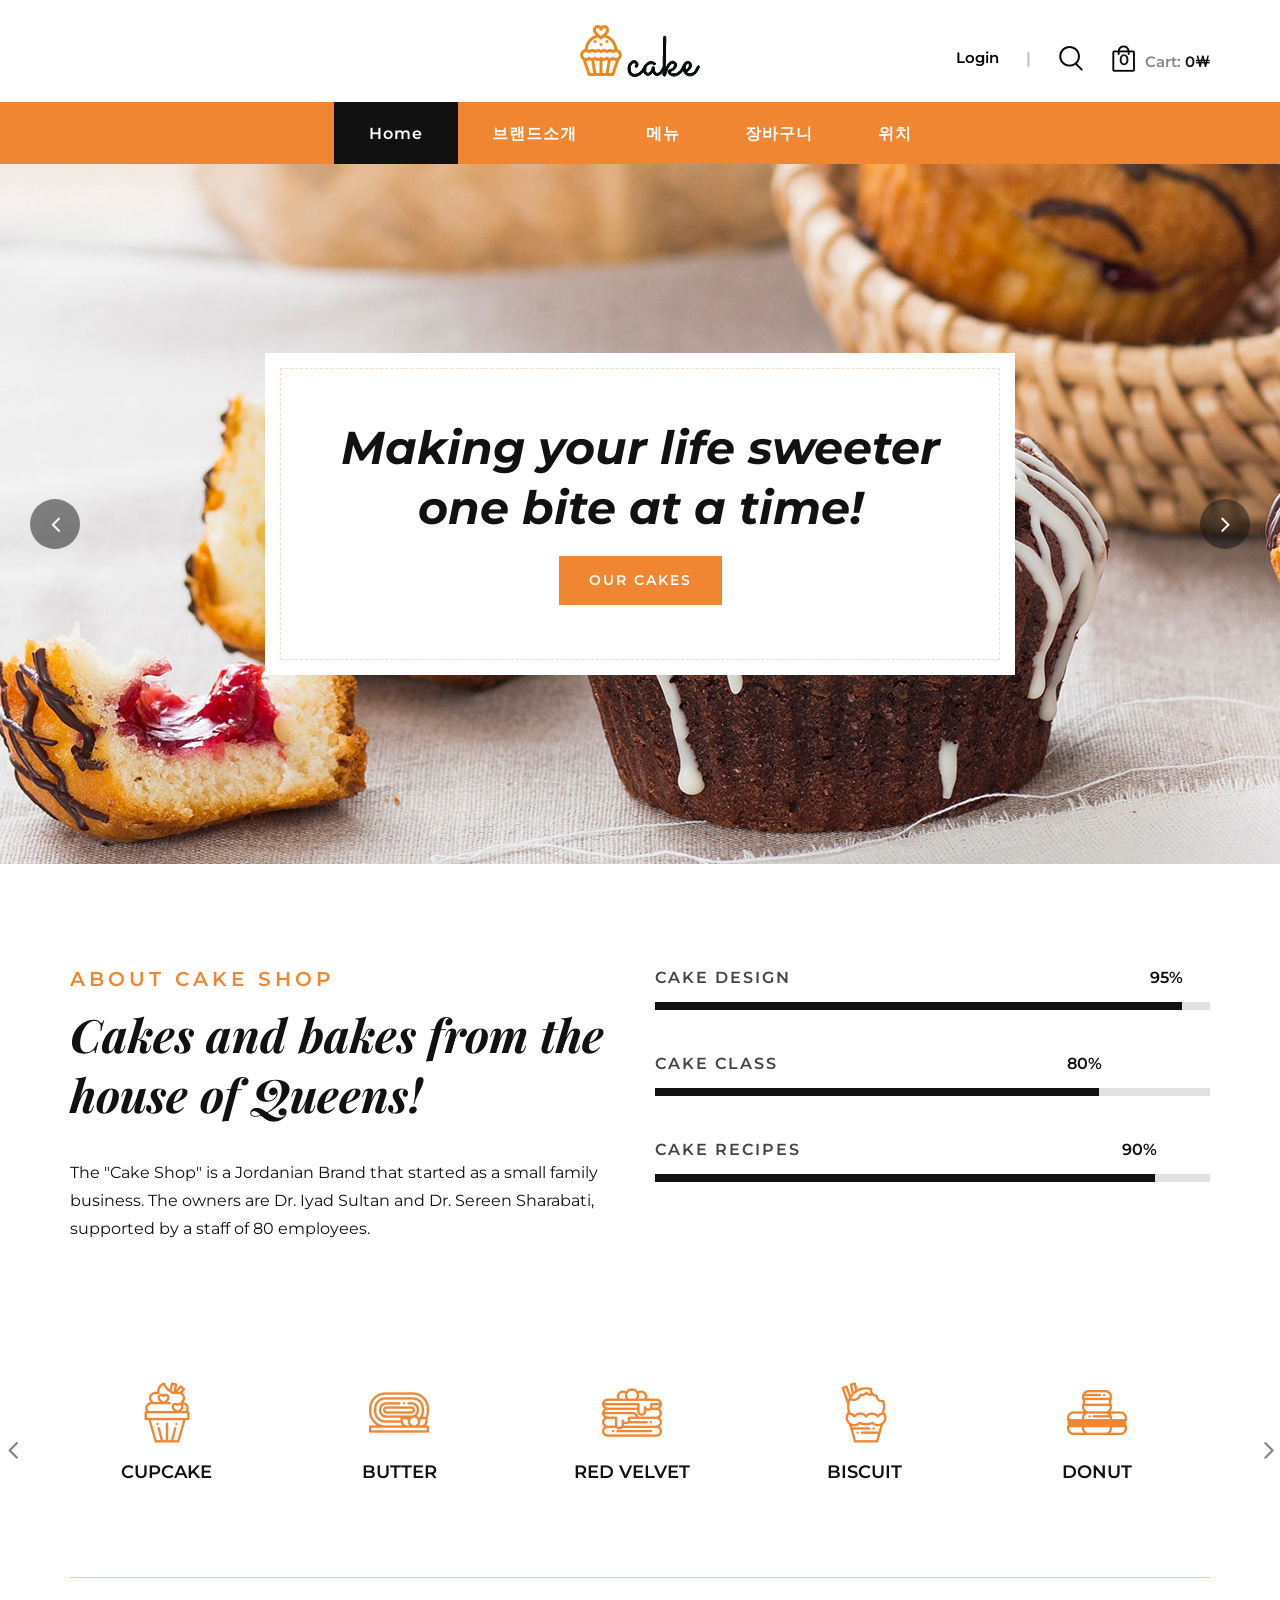
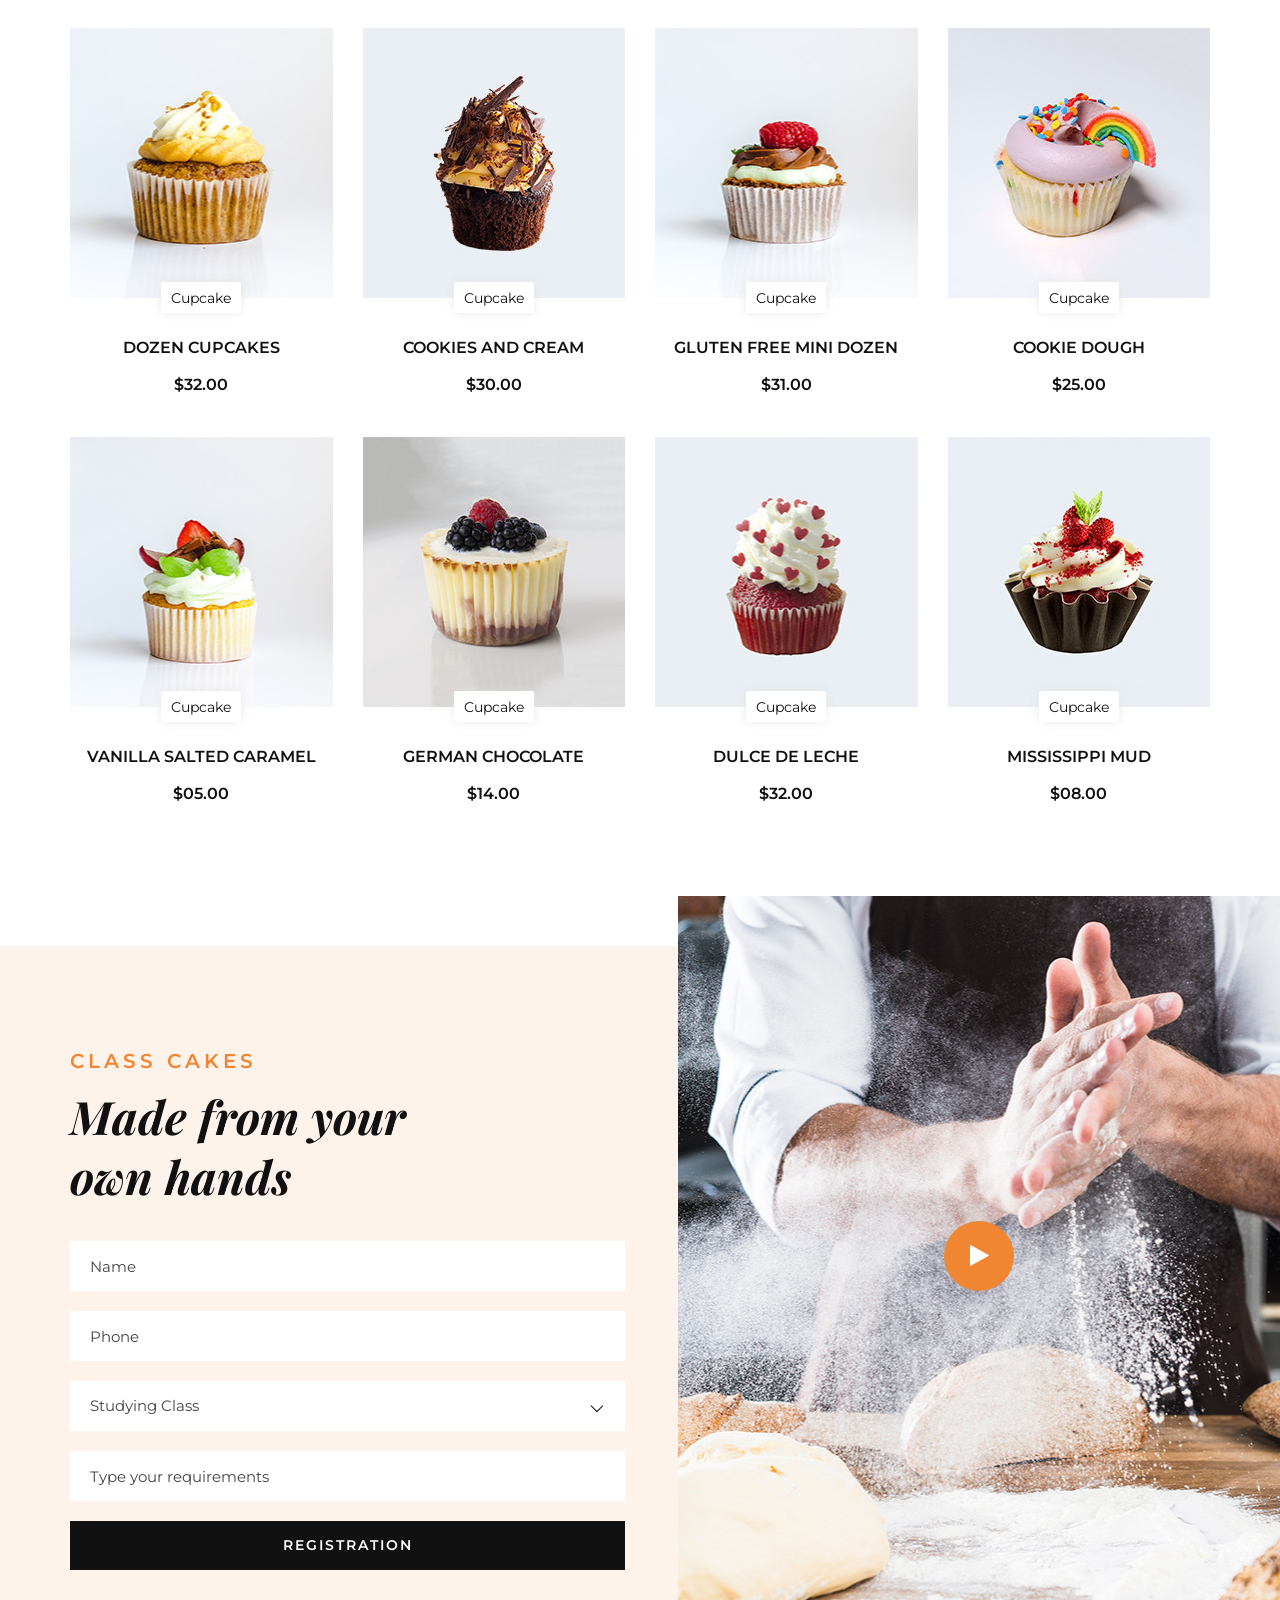
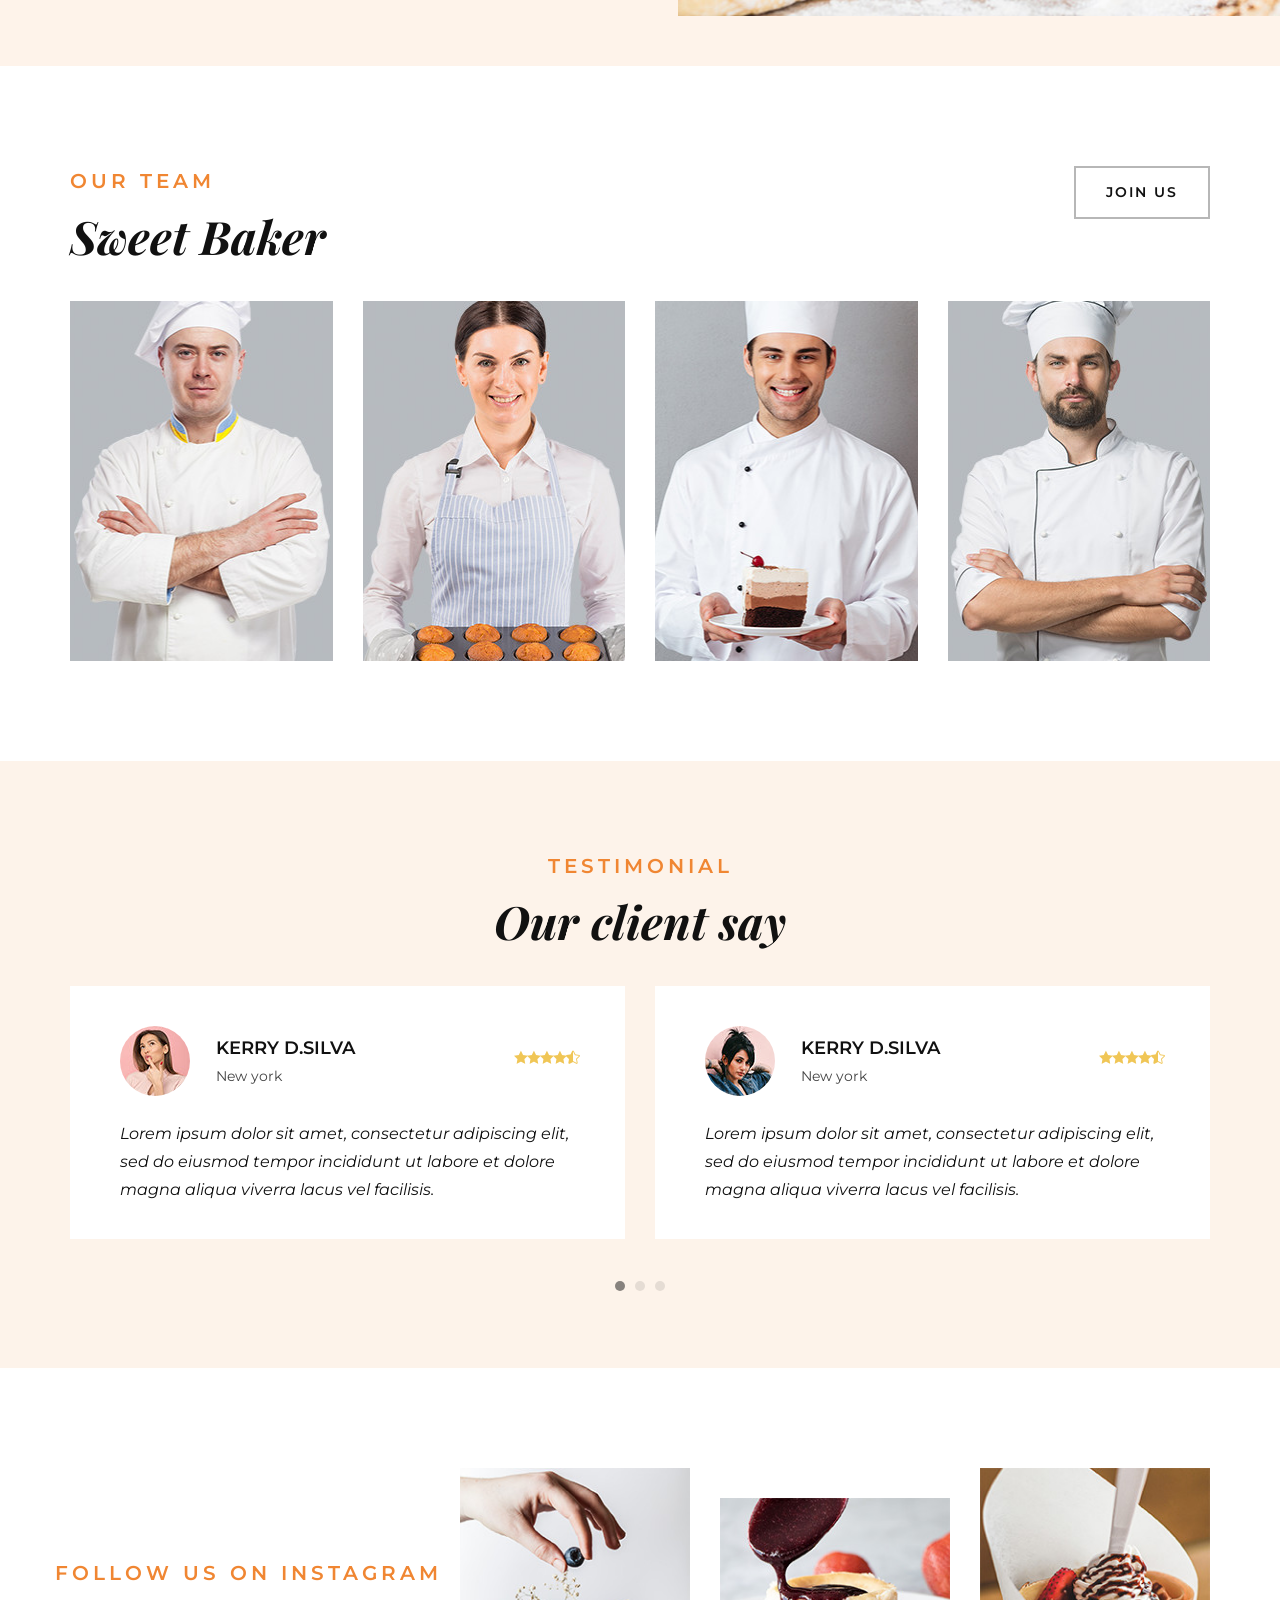
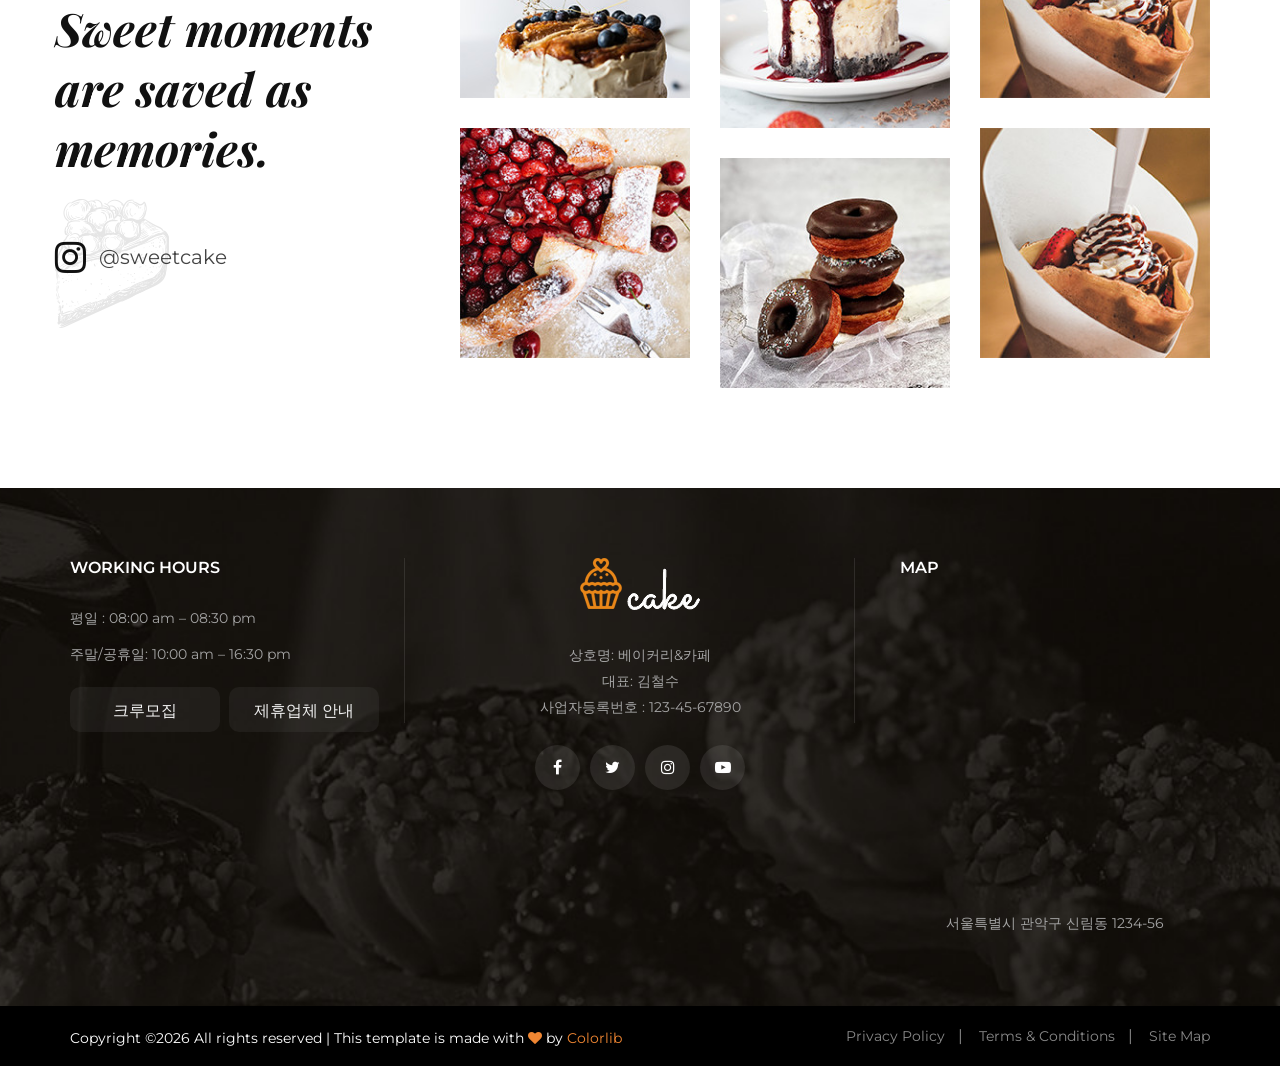
==== cake-main/index.html @ 29a4ee45 "23-11-20" ====
<!DOCTYPE html>
<html lang="zxx">

<head>
    <meta charset="UTF-8">
    <meta name="description" content="Cake Template">
    <meta name="keywords" content="Cake, unica, creative, html">
    <meta name="viewport" content="width=device-width, initial-scale=1.0">
    <meta http-equiv="X-UA-Compatible" content="ie=edge">
    <title>Cake | Template</title>

    <!-- Google Font -->
    <link href="https://fonts.googleapis.com/css2?family=Playfair+Display:wght@400;500;600;700;800;900&display=swap"
    rel="stylesheet">
    <link href="https://fonts.googleapis.com/css2?family=Montserrat:wght@300;400;500;600;700;800;900&display=swap"
    rel="stylesheet">

    <!-- Css Styles -->
    <link rel="stylesheet" href="css/bootstrap.min.css" type="text/css">
    <link rel="stylesheet" href="css/flaticon.css" type="text/css">
    <link rel="stylesheet" href="css/barfiller.css" type="text/css">
    <link rel="stylesheet" href="css/magnific-popup.css" type="text/css">
    <link rel="stylesheet" href="css/font-awesome.min.css" type="text/css">
    <link rel="stylesheet" href="css/elegant-icons.css" type="text/css">
    <link rel="stylesheet" href="css/nice-select.css" type="text/css">
    <link rel="stylesheet" href="css/owl.carousel.min.css" type="text/css">
    <link rel="stylesheet" href="css/slicknav.min.css" type="text/css">
    <link rel="stylesheet" href="css/style.css" type="text/css">
</head>

<body>
    <!-- Page Preloder -->
    <div id="preloder">
        <div class="loader"></div>
    </div>

    <!-- Offcanvas Menu Begin -->
    <div class="offcanvas-menu-overlay"></div>
    <div class="offcanvas-menu-wrapper">
        <div class="offcanvas__cart">
            <div class="offcanvas__cart__links">
                <a href="#" class="search-switch"><img src="img/icon/search.png" alt=""></a>
                <a href="#"><img src="img/icon/heart.png" alt=""></a>
            </div>
            <div class="offcanvas__cart__item">
                <a href="#"><img src="img/icon/cart.png" alt=""> <span>0</span></a>
                <div class="cart__price">Cart: <span>$0.00</span></div>
            </div>
        </div>
        <div class="offcanvas__logo">
            <a href="./index.html"><img src="img/logo.png" alt=""></a>
        </div>
        <div id="mobile-menu-wrap"></div>
        <div class="offcanvas__option">
            <ul>
                <li>USD <span class="arrow_carrot-down"></span>
                    <ul>
                        <li>EUR</li>
                        <li>USD</li>
                    </ul>
                </li>
                <li>ENG <span class="arrow_carrot-down"></span>
                    <ul>
                        <li>Spanish</li>
                        <li>ENG</li>
                    </ul>
                </li>
                <li><a href="#">Sign in</a> <span class="arrow_carrot-down"></span></li>
            </ul>
        </div>
    </div>
    <!-- Offcanvas Menu End -->

    <!-- Header Section Begin -->
    <header class="header">
        <div class="header__top">
            <div class="container">
                <div class="row">
                    <div class="col-lg-12">
                        <div class="header__top__inner">
                            <!-- <div class="header__top__left">
                                <ul>
                                    <li><a href="#">Sign in</a> <span class="arrow_carrot-down"></span></li>
                                </ul>
                            </div> -->
                            <div class="header__logo">
                                <a href="./index.html"><img src="img/logo.png" alt=""></a>
                            </div>
                            <div class="header__top__right">
                                <div class="header__top__right__links">
                                    <a href="login.html" class="log_in">Login</a>
                                    <a href="#" class="search-switch"><img src="img/icon/search.png" alt=""></a>
                                    <!-- <a href="#"><img src="img/icon/heart.png" alt=""></a> -->
                                </div>
                                <div class="header__top__right__cart">
                                    <a href="#"><img src="img/icon/cart.png" alt=""> <span>0</span></a>
                                    <div class="cart__price">Cart: <span>0￦</span></div>
                                </div>
                            </div>
                        </div>
                    </div>
                </div>
                <div class="canvas__open"><i class="fa fa-bars"></i></div>
            </div>
        </div>
        <div class="container">
            <div class="row">
                <div class="col-lg-12">
                    <nav class="header__menu mobile-menu">
                        <ul>
                            <li class="active"><a href="./index.html">Home</a></li>
                            <li><a href="./about.html">브랜드소개</a></li>
                            <li><a href="./shop.html">메뉴</a>
                                <ul class="dropdown">
                                    <li><a href="./shop-details.html">Shop Details</a></li>
                                    <li><a href="./shoping-cart.html">Shoping Cart</a></li>
                                    <li><a href="./checkout.html">Check Out</a></li>
                                    <li><a href="./wisslist.html">Wisslist</a></li>
                                    <li><a href="./Class.html">Class</a></li>
                                    <li><a href="./blog-details.html">Blog Details</a></li>
                                </ul>
                                <li><a href="#">장바구니</a>
                                <li><a href="./contact.html">위치</a>
                            </li>
                        </ul>
                    </nav>
                </div>
            </div>
        </div>
    </header>
    <!-- Header Section End -->

    <!-- Hero Section Begin -->
    <section class="hero">
        <div class="hero__slider owl-carousel">
            <div class="hero__item set-bg" data-setbg="img/hero/hero-1.jpg">
                <div class="container">
                    <div class="row d-flex justify-content-center">
                        <div class="col-lg-8">
                            <div class="hero__text">
                                <h2>Making your life sweeter one bite at a time!</h2>
                                <a href="#" class="primary-btn">Our cakes</a>
                            </div>
                        </div>
                    </div>
                </div>
            </div>
            <div class="hero__item set-bg" data-setbg="img/hero/hero-1.jpg">
                <div class="container">
                    <div class="row d-flex justify-content-center">
                        <div class="col-lg-8">
                            <div class="hero__text">
                                <h2>Making your life sweeter one bite at a time!</h2>
                                <a href="#" class="primary-btn">Our cakes</a>
                            </div>
                        </div>
                    </div>
                </div>
            </div>
        </div>
    </section>
    <!-- Hero Section End -->

    <!-- About Section Begin -->
    <section class="about spad">
        <div class="container">
            <div class="row">
                <div class="col-lg-6 col-md-6">
                    <div class="about__text">
                        <div class="section-title">
                            <span>About Cake shop</span>
                            <h2>Cakes and bakes from the house of Queens!</h2>
                        </div>
                        <p>The "Cake Shop" is a Jordanian Brand that started as a small family business. The owners are
                        Dr. Iyad Sultan and Dr. Sereen Sharabati, supported by a staff of 80 employees.</p>
                    </div>
                </div>
                <div class="col-lg-6 col-md-6">
                    <div class="about__bar">
                        <div class="about__bar__item">
                            <p>Cake design</p>
                            <div id="bar1" class="barfiller">
                                <div class="tipWrap"><span class="tip"></span></div>
                                <span class="fill" data-percentage="95"></span>
                            </div>
                        </div>
                        <div class="about__bar__item">
                            <p>Cake Class</p>
                            <div id="bar2" class="barfiller">
                                <div class="tipWrap"><span class="tip"></span></div>
                                <span class="fill" data-percentage="80"></span>
                            </div>
                        </div>
                        <div class="about__bar__item">
                            <p>Cake Recipes</p>
                            <div id="bar3" class="barfiller">
                                <div class="tipWrap"><span class="tip"></span></div>
                                <span class="fill" data-percentage="90"></span>
                            </div>
                        </div>
                    </div>
                </div>
            </div>
        </div>
    </section>
    <!-- About Section End -->

    <!-- Categories Section Begin -->
    <div class="categories">
        <div class="container">
            <div class="row">
                <div class="categories__slider owl-carousel">
                    <div class="categories__item">
                        <div class="categories__item__icon">
                            <span class="flaticon-029-cupcake-3"></span>
                            <h5>Cupcake</h5>
                        </div>
                    </div>
                    <div class="categories__item">
                        <div class="categories__item__icon">
                            <span class="flaticon-034-chocolate-roll"></span>
                            <h5>Butter</h5>
                        </div>
                    </div>
                    <div class="categories__item">
                        <div class="categories__item__icon">
                            <span class="flaticon-005-pancake"></span>
                            <h5>Red Velvet</h5>
                        </div>
                    </div>
                    <div class="categories__item">
                        <div class="categories__item__icon">
                            <span class="flaticon-030-cupcake-2"></span>
                            <h5>Biscuit</h5>
                        </div>
                    </div>
                    <div class="categories__item">
                        <div class="categories__item__icon">
                            <span class="flaticon-006-macarons"></span>
                            <h5>Donut</h5>
                        </div>
                    </div>
                    <div class="categories__item">
                        <div class="categories__item__icon">
                            <span class="flaticon-006-macarons"></span>
                            <h5>Cupcake</h5>
                        </div>
                    </div>
                </div>
            </div>
        </div>
    </div>
    <!-- Categories Section End -->

    <!-- Product Section Begin -->
    <section class="product spad">
        <div class="container">
            <div class="row">
                <div class="col-lg-3 col-md-6 col-sm-6">
                    <div class="product__item">
                        <div class="product__item__pic set-bg" data-setbg="img/shop/product-1.jpg">
                            <div class="product__label">
                                <span>Cupcake</span>
                            </div>
                        </div>
                        <div class="product__item__text">
                            <h6><a href="#">Dozen Cupcakes</a></h6>
                            <div class="product__item__price">$32.00</div>
                            <div class="cart_add">
                                <a href="#">Add to cart</a>
                            </div>
                        </div>
                    </div>
                </div>
                <div class="col-lg-3 col-md-6 col-sm-6">
                    <div class="product__item">
                        <div class="product__item__pic set-bg" data-setbg="img/shop/product-2.jpg">
                            <div class="product__label">
                                <span>Cupcake</span>
                            </div>
                        </div>
                        <div class="product__item__text">
                            <h6><a href="#">Cookies and Cream</a></h6>
                            <div class="product__item__price">$30.00</div>
                            <div class="cart_add">
                                <a href="#">Add to cart</a>
                            </div>
                        </div>
                    </div>
                </div>
                <div class="col-lg-3 col-md-6 col-sm-6">
                    <div class="product__item">
                        <div class="product__item__pic set-bg" data-setbg="img/shop/product-3.jpg">
                            <div class="product__label">
                                <span>Cupcake</span>
                            </div>
                        </div>
                        <div class="product__item__text">
                            <h6><a href="#">Gluten Free Mini Dozen</a></h6>
                            <div class="product__item__price">$31.00</div>
                            <div class="cart_add">
                                <a href="#">Add to cart</a>
                            </div>
                        </div>
                    </div>
                </div>
                <div class="col-lg-3 col-md-6 col-sm-6">
                    <div class="product__item">
                        <div class="product__item__pic set-bg" data-setbg="img/shop/product-4.jpg">
                            <div class="product__label">
                                <span>Cupcake</span>
                            </div>
                        </div>
                        <div class="product__item__text">
                            <h6><a href="#">Cookie Dough</a></h6>
                            <div class="product__item__price">$25.00</div>
                            <div class="cart_add">
                                <a href="#">Add to cart</a>
                            </div>
                        </div>
                    </div>
                </div>
                <div class="col-lg-3 col-md-6 col-sm-6">
                    <div class="product__item">
                        <div class="product__item__pic set-bg" data-setbg="img/shop/product-5.jpg">
                            <div class="product__label">
                                <span>Cupcake</span>
                            </div>
                        </div>
                        <div class="product__item__text">
                            <h6><a href="#">Vanilla Salted Caramel</a></h6>
                            <div class="product__item__price">$05.00</div>
                            <div class="cart_add">
                                <a href="#">Add to cart</a>
                            </div>
                        </div>
                    </div>
                </div>
                <div class="col-lg-3 col-md-6 col-sm-6">
                    <div class="product__item">
                        <div class="product__item__pic set-bg" data-setbg="img/shop/product-6.jpg">
                            <div class="product__label">
                                <span>Cupcake</span>
                            </div>
                        </div>
                        <div class="product__item__text">
                            <h6><a href="#">German Chocolate</a></h6>
                            <div class="product__item__price">$14.00</div>
                            <div class="cart_add">
                                <a href="#">Add to cart</a>
                            </div>
                        </div>
                    </div>
                </div>
                <div class="col-lg-3 col-md-6 col-sm-6">
                    <div class="product__item">
                        <div class="product__item__pic set-bg" data-setbg="img/shop/product-7.jpg">
                            <div class="product__label">
                                <span>Cupcake</span>
                            </div>
                        </div>
                        <div class="product__item__text">
                            <h6><a href="#">Dulce De Leche</a></h6>
                            <div class="product__item__price">$32.00</div>
                            <div class="cart_add">
                                <a href="#">Add to cart</a>
                            </div>
                        </div>
                    </div>
                </div>
                <div class="col-lg-3 col-md-6 col-sm-6">
                    <div class="product__item">
                        <div class="product__item__pic set-bg" data-setbg="img/shop/product-8.jpg">
                            <div class="product__label">
                                <span>Cupcake</span>
                            </div>
                        </div>
                        <div class="product__item__text">
                            <h6><a href="#">Mississippi Mud</a></h6>
                            <div class="product__item__price">$08.00</div>
                            <div class="cart_add">
                                <a href="#">Add to cart</a>
                            </div>
                        </div>
                    </div>
                </div>
            </div>
        </div>
    </section>
    <!-- Product Section End -->

    <!-- Class Section Begin -->
    <section class="class spad">
        <div class="container">
            <div class="row">
                <div class="col-lg-6">
                    <div class="class__form">
                        <div class="section-title">
                            <span>Class cakes</span>
                            <h2>Made from your <br />own hands</h2>
                        </div>
                        <form action="#">
                            <input type="text" placeholder="Name">
                            <input type="text" placeholder="Phone">
                            <select>
                                <option value="">Studying Class</option>
                                <option value="">Writting Class</option>
                                <option value="">Reading Class</option>
                            </select>
                            <input type="text" placeholder="Type your requirements">
                            <button type="submit" class="site-btn">registration</button>
                        </form>
                    </div>
                </div>
            </div>
            <div class="class__video set-bg" data-setbg="img/class-video.jpg">
                <a href="https://www.youtube.com/watch?v=8PJ3_p7VqHw&list=RD8PJ3_p7VqHw&start_radio=1"
                class="play-btn video-popup"><i class="fa fa-play"></i></a>
            </div>
        </div>
    </section>
    <!-- Class Section End -->

    <!-- Team Section Begin -->
    <section class="team spad">
        <div class="container">
            <div class="row">
                <div class="col-lg-7 col-md-7 col-sm-7">
                    <div class="section-title">
                        <span>Our team</span>
                        <h2>Sweet Baker </h2>
                    </div>
                </div>
                <div class="col-lg-5 col-md-5 col-sm-5">
                    <div class="team__btn">
                        <a href="#" class="primary-btn">Join Us</a>
                    </div>
                </div>
            </div>
            <div class="row">
                <div class="col-lg-3 col-md-6 col-sm-6">
                    <div class="team__item set-bg" data-setbg="img/team/team-1.jpg">
                        <div class="team__item__text">
                            <h6>Randy Butler</h6>
                            <span>Decorater</span>
                            <div class="team__item__social">
                                <a href="#"><i class="fa fa-facebook"></i></a>
                                <a href="#"><i class="fa fa-twitter"></i></a>
                                <a href="#"><i class="fa fa-instagram"></i></a>
                                <a href="#"><i class="fa fa-youtube-play"></i></a>
                            </div>
                        </div>
                    </div>
                </div>
                <div class="col-lg-3 col-md-6 col-sm-6">
                    <div class="team__item set-bg" data-setbg="img/team/team-2.jpg">
                        <div class="team__item__text">
                            <h6>Randy Butler</h6>
                            <span>Decorater</span>
                            <div class="team__item__social">
                                <a href="#"><i class="fa fa-facebook"></i></a>
                                <a href="#"><i class="fa fa-twitter"></i></a>
                                <a href="#"><i class="fa fa-instagram"></i></a>
                                <a href="#"><i class="fa fa-youtube-play"></i></a>
                            </div>
                        </div>
                    </div>
                </div>
                <div class="col-lg-3 col-md-6 col-sm-6">
                    <div class="team__item set-bg" data-setbg="img/team/team-3.jpg">
                        <div class="team__item__text">
                            <h6>Randy Butler</h6>
                            <span>Decorater</span>
                            <div class="team__item__social">
                                <a href="#"><i class="fa fa-facebook"></i></a>
                                <a href="#"><i class="fa fa-twitter"></i></a>
                                <a href="#"><i class="fa fa-instagram"></i></a>
                                <a href="#"><i class="fa fa-youtube-play"></i></a>
                            </div>
                        </div>
                    </div>
                </div>
                <div class="col-lg-3 col-md-6 col-sm-6">
                    <div class="team__item set-bg" data-setbg="img/team/team-4.jpg">
                        <div class="team__item__text">
                            <h6>Randy Butler</h6>
                            <span>Decorater</span>
                            <div class="team__item__social">
                                <a href="#"><i class="fa fa-facebook"></i></a>
                                <a href="#"><i class="fa fa-twitter"></i></a>
                                <a href="#"><i class="fa fa-instagram"></i></a>
                                <a href="#"><i class="fa fa-youtube-play"></i></a>
                            </div>
                        </div>
                    </div>
                </div>
            </div>
        </div>
    </section>
    <!-- Team Section End -->

    <!-- Testimonial Section Begin -->
    <section class="testimonial spad">
        <div class="container">
            <div class="row">
                <div class="col-lg-12 text-center">
                    <div class="section-title">
                        <span>Testimonial</span>
                        <h2>Our client say</h2>
                    </div>
                </div>
            </div>
            <div class="row">
                <div class="testimonial__slider owl-carousel">
                    <div class="col-lg-6">
                        <div class="testimonial__item">
                            <div class="testimonial__author">
                                <div class="testimonial__author__pic">
                                    <img src="img/testimonial/ta-1.jpg" alt="">
                                </div>
                                <div class="testimonial__author__text">
                                    <h5>Kerry D.Silva</h5>
                                    <span>New york</span>
                                </div>
                            </div>
                            <div class="rating">
                                <span class="icon_star"></span>
                                <span class="icon_star"></span>
                                <span class="icon_star"></span>
                                <span class="icon_star"></span>
                                <span class="icon_star-half_alt"></span>
                            </div>
                            <p>Lorem ipsum dolor sit amet, consectetur adipiscing elit, sed do eiusmod tempor incididunt
                            ut labore et dolore magna aliqua viverra lacus vel facilisis.</p>
                        </div>
                    </div>
                    <div class="col-lg-6">
                        <div class="testimonial__item">
                            <div class="testimonial__author">
                                <div class="testimonial__author__pic">
                                    <img src="img/testimonial/ta-2.jpg" alt="">
                                </div>
                                <div class="testimonial__author__text">
                                    <h5>Kerry D.Silva</h5>
                                    <span>New york</span>
                                </div>
                            </div>
                            <div class="rating">
                                <span class="icon_star"></span>
                                <span class="icon_star"></span>
                                <span class="icon_star"></span>
                                <span class="icon_star"></span>
                                <span class="icon_star-half_alt"></span>
                            </div>
                            <p>Lorem ipsum dolor sit amet, consectetur adipiscing elit, sed do eiusmod tempor incididunt
                            ut labore et dolore magna aliqua viverra lacus vel facilisis.</p>
                        </div>
                    </div>
                    <div class="col-lg-6">
                        <div class="testimonial__item">
                            <div class="testimonial__author">
                                <div class="testimonial__author__pic">
                                    <img src="img/testimonial/ta-1.jpg" alt="">
                                </div>
                                <div class="testimonial__author__text">
                                    <h5>Ophelia Nunez</h5>
                                    <span>London</span>
                                </div>
                            </div>
                            <div class="rating">
                                <span class="icon_star"></span>
                                <span class="icon_star"></span>
                                <span class="icon_star"></span>
                                <span class="icon_star"></span>
                                <span class="icon_star-half_alt"></span>
                            </div>
                            <p>Lorem ipsum dolor sit amet, consectetur adipiscing elit, sed do eiusmod tempor incididunt
                            ut labore et dolore magna aliqua viverra lacus vel facilisis.</p>
                        </div>
                    </div>
                    <div class="col-lg-6">
                        <div class="testimonial__item">
                            <div class="testimonial__author">
                                <div class="testimonial__author__pic">
                                    <img src="img/testimonial/ta-2.jpg" alt="">
                                </div>
                                <div class="testimonial__author__text">
                                    <h5>Kerry D.Silva</h5>
                                    <span>New york</span>
                                </div>
                            </div>
                            <div class="rating">
                                <span class="icon_star"></span>
                                <span class="icon_star"></span>
                                <span class="icon_star"></span>
                                <span class="icon_star"></span>
                                <span class="icon_star-half_alt"></span>
                            </div>
                            <p>Lorem ipsum dolor sit amet, consectetur adipiscing elit, sed do eiusmod tempor incididunt
                            ut labore et dolore magna aliqua viverra lacus vel facilisis.</p>
                        </div>
                    </div>
                    <div class="col-lg-6">
                        <div class="testimonial__item">
                            <div class="testimonial__author">
                                <div class="testimonial__author__pic">
                                    <img src="img/testimonial/ta-1.jpg" alt="">
                                </div>
                                <div class="testimonial__author__text">
                                    <h5>Ophelia Nunez</h5>
                                    <span>London</span>
                                </div>
                            </div>
                            <div class="rating">
                                <span class="icon_star"></span>
                                <span class="icon_star"></span>
                                <span class="icon_star"></span>
                                <span class="icon_star"></span>
                                <span class="icon_star-half_alt"></span>
                            </div>
                            <p>Lorem ipsum dolor sit amet, consectetur adipiscing elit, sed do eiusmod tempor incididunt
                            ut labore et dolore magna aliqua viverra lacus vel facilisis.</p>
                        </div>
                    </div>
                    <div class="col-lg-6">
                        <div class="testimonial__item">
                            <div class="testimonial__author">
                                <div class="testimonial__author__pic">
                                    <img src="img/testimonial/ta-2.jpg" alt="">
                                </div>
                                <div class="testimonial__author__text">
                                    <h5>Kerry D.Silva</h5>
                                    <span>New york</span>
                                </div>
                            </div>
                            <div class="rating">
                                <span class="icon_star"></span>
                                <span class="icon_star"></span>
                                <span class="icon_star"></span>
                                <span class="icon_star"></span>
                                <span class="icon_star-half_alt"></span>
                            </div>
                            <p>Lorem ipsum dolor sit amet, consectetur adipiscing elit, sed do eiusmod tempor incididunt
                            ut labore et dolore magna aliqua viverra lacus vel facilisis.</p>
                        </div>
                    </div>
                </div>
            </div>
        </div>
    </section>
    <!-- Testimonial Section End -->

    <!-- Instagram Section Begin -->
    <section class="instagram spad">
        <div class="container">
            <div class="row">
                <div class="col-lg-4 p-0">
                    <div class="instagram__text">
                        <div class="section-title">
                            <span>Follow us on instagram</span>
                            <h2>Sweet moments are saved as memories.</h2>
                        </div>
                        <h5><i class="fa fa-instagram"></i> @sweetcake</h5>
                    </div>
                </div>
                <div class="col-lg-8">
                    <div class="row">
                        <div class="col-lg-4 col-md-4 col-sm-4 col-6">
                            <div class="instagram__pic">
                                <img src="img/instagram/instagram-1.jpg" alt="">
                            </div>
                        </div>
                        <div class="col-lg-4 col-md-4 col-sm-4 col-6">
                            <div class="instagram__pic middle__pic">
                                <img src="img/instagram/instagram-2.jpg" alt="">
                            </div>
                        </div>
                        <div class="col-lg-4 col-md-4 col-sm-4 col-6">
                            <div class="instagram__pic">
                                <img src="img/instagram/instagram-3.jpg" alt="">
                            </div>
                        </div>
                        <div class="col-lg-4 col-md-4 col-sm-4 col-6">
                            <div class="instagram__pic">
                                <img src="img/instagram/instagram-4.jpg" alt="">
                            </div>
                        </div>
                        <div class="col-lg-4 col-md-4 col-sm-4 col-6">
                            <div class="instagram__pic middle__pic">
                                <img src="img/instagram/instagram-5.jpg" alt="">
                            </div>
                        </div>
                        <div class="col-lg-4 col-md-4 col-sm-4 col-6">
                            <div class="instagram__pic">
                                <img src="img/instagram/instagram-3.jpg" alt="">
                            </div>
                        </div>
                    </div>
                </div>
            </div>
        </div>
    </section>
    <!-- Instagram Section End -->

    

    <!-- Footer Section Begin -->
    <footer class="footer set-bg" data-setbg="img/footer-bg.jpg">
        <div class="container">
            <div class="row">
                <div class="col-lg-4 col-md-6 col-sm-6">
                    <div class="footer__widget">
                        <h6>WORKING HOURS</h6>
                        <ul>
                            <li>평일 : 08:00 am – 08:30 pm</li>
                            <li>주말/공휴일: 10:00 am – 16:30 pm</li>
                            <div class="crewcard">
                                <a href="#">크루모집</a>
                                <a href="#">제휴업체 안내</a>
                            </div>
                        </ul>
                    </div>
                </div>
                <div class="col-lg-4 col-md-6 col-sm-6">
                    <div class="footer__about">
                        <div class="footer__logo">
                            <a href="#"><img src="img/footer-logo.png" alt=""></a>
                        </div>
                        <p>상호명: 베이커리&카페<br>대표: 김철수<br>사업자등록번호 : 123-45-67890<br>
                        </p>
                        <div class="footer__social">
                            <a href="#"><i class="fa fa-facebook"></i></a>
                            <a href="#"><i class="fa fa-twitter"></i></a>
                            <a href="#"><i class="fa fa-instagram"></i></a>
                            <a href="#"><i class="fa fa-youtube-play"></i></a>
                        </div>
                    </div>
                </div>
                <div class="col-lg-4 col-md-6 col-sm-6">
                    <div class="footer__newslatter">
                        <h6>MAP</h6>
                        <!-- Map Begin -->
                        <div class="map">
                            <div class="map__iframe">
                                <iframe src="https://www.google.com/maps/embed?pb=!1m18!1m12!1m3!1d3166.200524889233!2d126.95632834681038!3d37.479594107648!2m3!1f0!2f0!3f0!3m2!1i1024!2i768!4f13.1!3m3!1m2!1s0x357c9f884a10e2fb%3A0x3c084d6dd4a70e03!2z7ISc7Jq464yA7J6F6rWs!5e0!3m2!1sko!2skr!4v1699866966998!5m2!1sko!2skr" height="300" style="border:0;" allowfullscreen="" aria-hidden="false" tabindex="0"></iframe>
                            </div>
                        </div>
                        <div class="seoul"><p>서울특별시 관악구 신림동 1234-56</p></div>
                        <!-- Map End -->
                    </div>
                </div>
            </div>
        </div>
        <div class="copyright">
            <div class="container">
                <div class="row">
                    <div class="col-lg-7">
                        <p class="copyright__text text-white"><!-- Link back to Colorlib can't be removed. Template is licensed under CC BY 3.0. -->
                          Copyright &copy;<script>document.write(new Date().getFullYear());</script> All rights reserved | This template is made with <i class="fa fa-heart" aria-hidden="true"></i> by <a href="https://colorlib.com" target="_blank">Colorlib</a>
                          <!-- Link back to Colorlib can't be removed. Template is licensed under CC BY 3.0. -->
                      </p>
                  </div>
                  <div class="col-lg-5">
                    <div class="copyright__widget">
                        <ul>
                            <li><a href="#">Privacy Policy</a></li>
                            <li><a href="#">Terms & Conditions</a></li>
                            <li><a href="#">Site Map</a></li>
                        </ul>
                    </div>
                </div>
            </div>
        </div>
    </div>
</footer>
<!-- Footer Section End -->

<!-- Search Begin -->
<div class="search-model">
    <div class="h-100 d-flex align-items-center justify-content-center">
        <div class="search-close-switch">+</div>
        <form class="search-model-form">
            <input type="text" id="search-input" placeholder="Search here.....">
        </form>
    </div>
</div>
<!-- Search End -->

<!-- Js Plugins -->
<script src="js/jquery-3.3.1.min.js"></script>
<script src="js/bootstrap.min.js"></script>
<script src="js/jquery.nice-select.min.js"></script>
<script src="js/jquery.barfiller.js"></script>
<script src="js/jquery.magnific-popup.min.js"></script>
<script src="js/jquery.slicknav.js"></script>
<script src="js/owl.carousel.min.js"></script>
<script src="js/jquery.nicescroll.min.js"></script>
<script src="js/main.js"></script>
</body>

</html>
---- cake-main/css/flaticon.css ----
/*
  	Flaticon icon font: Flaticon
  	Creation date: 08/11/2017 08:35
  	*/

@font-face {
  font-family: "Flaticon";
  src: url("../fonts/Flaticon.eot");
  src: url("../fonts/Flaticon.eot?#iefix") format("embedded-opentype"),
       url("../fonts/Flaticon.woff") format("woff"),
       url("../fonts/Flaticon.ttf") format("truetype"),
       url("../fonts/Flaticon.svg#Flaticon") format("svg");
  font-weight: normal;
  font-style: normal;
}

@media screen and (-webkit-min-device-pixel-ratio:0) {
  @font-face {
    font-family: "Flaticon";
    src: url("../fonts/Flaticon.svg#Flaticon") format("svg");
  }
}

[class^="flaticon-"]:before, [class*=" flaticon-"]:before,
[class^="flaticon-"]:after, [class*=" flaticon-"]:after {   
  font-family: Flaticon;
  font-size: 60px;
  font-style: normal;
}

.flaticon-001-strawberry:before { content: "\f100"; }
.flaticon-002-cake-14:before { content: "\f101"; }
.flaticon-003-cake-13:before { content: "\f102"; }
.flaticon-004-piece-of-cake:before { content: "\f103"; }
.flaticon-005-pancake:before { content: "\f104"; }
.flaticon-006-macarons:before { content: "\f105"; }
.flaticon-007-cake-12:before { content: "\f106"; }
.flaticon-008-lollipop-1:before { content: "\f107"; }
.flaticon-009-lollipop:before { content: "\f108"; }
.flaticon-010-cake-11:before { content: "\f109"; }
.flaticon-011-ice-cream-11:before { content: "\f10a"; }
.flaticon-012-ice-cream-10:before { content: "\f10b"; }
.flaticon-013-ice-cream-9:before { content: "\f10c"; }
.flaticon-014-ice-cream-8:before { content: "\f10d"; }
.flaticon-015-ice-cream-7:before { content: "\f10e"; }
.flaticon-016-ice-cream-6:before { content: "\f10f"; }
.flaticon-017-ice-cream-5:before { content: "\f110"; }
.flaticon-018-ice-cream-4:before { content: "\f111"; }
.flaticon-019-ice-cream-3:before { content: "\f112"; }
.flaticon-020-ice-cream-2:before { content: "\f113"; }
.flaticon-021-ice-cream-1:before { content: "\f114"; }
.flaticon-022-ice-cream:before { content: "\f115"; }
.flaticon-023-doughnut:before { content: "\f116"; }
.flaticon-024-cupcake-8:before { content: "\f117"; }
.flaticon-025-cupcake-7:before { content: "\f118"; }
.flaticon-026-cupcake-6:before { content: "\f119"; }
.flaticon-027-cupcake-5:before { content: "\f11a"; }
.flaticon-028-cupcake-4:before { content: "\f11b"; }
.flaticon-029-cupcake-3:before { content: "\f11c"; }
.flaticon-030-cupcake-2:before { content: "\f11d"; }
.flaticon-031-cupcake-1:before { content: "\f11e"; }
.flaticon-032-cupcake:before { content: "\f11f"; }
.flaticon-033-cake-10:before { content: "\f120"; }
.flaticon-034-chocolate-roll:before { content: "\f121"; }
.flaticon-035-cake-9:before { content: "\f122"; }
.flaticon-036-chocolate-1:before { content: "\f123"; }
.flaticon-037-chocolate:before { content: "\f124"; }
.flaticon-038-cake-8:before { content: "\f125"; }
.flaticon-039-candy-2:before { content: "\f126"; }
.flaticon-040-candy-1:before { content: "\f127"; }
.flaticon-041-candy:before { content: "\f128"; }
.flaticon-042-candies:before { content: "\f129"; }
.flaticon-043-cake-7:before { content: "\f12a"; }
.flaticon-044-cake-6:before { content: "\f12b"; }
.flaticon-045-cake-5:before { content: "\f12c"; }
.flaticon-046-cake-4:before { content: "\f12d"; }
.flaticon-047-cake-3:before { content: "\f12e"; }
.flaticon-048-cake-2:before { content: "\f12f"; }
.flaticon-049-cake-1:before { content: "\f130"; }
.flaticon-050-cake:before { content: "\f131"; }
---- cake-main/css/barfiller.css ----
.barfiller {
    width:100%;
    height:12px;
    background:#fcfcfc;
    border:1px solid #ccc;
    position:relative;
    margin-bottom:20px;
    box-shadow: inset 1px 4px 9px -6px rgba(0,0,0,.5); 
    -moz-box-shadow: inset 1px 4px 9px -6px rgba(0,0,0,.5); 
}

.barfiller .fill {
    display:block;
    position:relative;
    width:0px;
    height:100%;
    background:#333;
    z-index:1;
}

.barfiller .tipWrap {
    display:none;
}

.barfiller .tip {
    margin-top:-30px;
    padding:2px 4px;
    font-size:11px;
    color:#fff;
    left:0px;
    position:absolute;
    z-index:2;
    background: #333;
} 

.barfiller .tip:after {
    border:solid;
    border-color:rgba(0,0,0,.8) transparent;
    border-width:6px 6px 0 6px;
    content:"";
    display:block;
    position:absolute;
    left:9px;
    top:100%;
    z-index:9
}
---- cake-main/css/elegant-icons.css ----
@font-face {
	font-family: 'ElegantIcons';
	src:url('../fonts/ElegantIcons.eot');
	src:url('../fonts/ElegantIcons.eot?#iefix') format('embedded-opentype'),
		url('../fonts/ElegantIcons.woff') format('woff'),
		url('../fonts/ElegantIcons.ttf') format('truetype'),
		url('../fonts/ElegantIcons.svg#ElegantIcons') format('svg');
	font-weight: normal;
	font-style: normal;
}

/* Use the following CSS code if you want to use data attributes for inserting your icons */
[data-icon]:before {
	font-family: 'ElegantIcons';
	content: attr(data-icon);
	speak: none;
	font-weight: normal;
	font-variant: normal;
	text-transform: none;
	line-height: 1;
	-webkit-font-smoothing: antialiased;
	-moz-osx-font-smoothing: grayscale;
}

/* Use the following CSS code if you want to have a class per icon */
/*
Instead of a list of all class selectors,
you can use the generic selector below, but it's slower:
[class*="your-class-prefix"] {
*/
.arrow_up, .arrow_down, .arrow_left, .arrow_right, .arrow_left-up, .arrow_right-up, .arrow_right-down, .arrow_left-down, .arrow-up-down, .arrow_up-down_alt, .arrow_left-right_alt, .arrow_left-right, .arrow_expand_alt2, .arrow_expand_alt, .arrow_condense, .arrow_expand, .arrow_move, .arrow_carrot-up, .arrow_carrot-down, .arrow_carrot-left, .arrow_carrot-right, .arrow_carrot-2up, .arrow_carrot-2down, .arrow_carrot-2left, .arrow_carrot-2right, .arrow_carrot-up_alt2, .arrow_carrot-down_alt2, .arrow_carrot-left_alt2, .arrow_carrot-right_alt2, .arrow_carrot-2up_alt2, .arrow_carrot-2down_alt2, .arrow_carrot-2left_alt2, .arrow_carrot-2right_alt2, .arrow_triangle-up, .arrow_triangle-down, .arrow_triangle-left, .arrow_triangle-right, .arrow_triangle-up_alt2, .arrow_triangle-down_alt2, .arrow_triangle-left_alt2, .arrow_triangle-right_alt2, .arrow_back, .icon_minus-06, .icon_plus, .icon_close, .icon_check, .icon_minus_alt2, .icon_plus_alt2, .icon_close_alt2, .icon_check_alt2, .icon_zoom-out_alt, .icon_zoom-in_alt, .icon_search, .icon_box-empty, .icon_box-selected, .icon_minus-box, .icon_plus-box, .icon_box-checked, .icon_circle-empty, .icon_circle-slelected, .icon_stop_alt2, .icon_stop, .icon_pause_alt2, .icon_pause, .icon_menu, .icon_menu-square_alt2, .icon_menu-circle_alt2, .icon_ul, .icon_ol, .icon_adjust-horiz, .icon_adjust-vert, .icon_document_alt, .icon_documents_alt, .icon_pencil, .icon_pencil-edit_alt, .icon_pencil-edit, .icon_folder-alt, .icon_folder-open_alt, .icon_folder-add_alt, .icon_info_alt, .icon_error-oct_alt, .icon_error-circle_alt, .icon_error-triangle_alt, .icon_question_alt2, .icon_question, .icon_comment_alt, .icon_chat_alt, .icon_vol-mute_alt, .icon_volume-low_alt, .icon_volume-high_alt, .icon_quotations, .icon_quotations_alt2, .icon_clock_alt, .icon_lock_alt, .icon_lock-open_alt, .icon_key_alt, .icon_cloud_alt, .icon_cloud-upload_alt, .icon_cloud-download_alt, .icon_image, .icon_images, .icon_lightbulb_alt, .icon_gift_alt, .icon_house_alt, .icon_genius, .icon_mobile, .icon_tablet, .icon_laptop, .icon_desktop, .icon_camera_alt, .icon_mail_alt, .icon_cone_alt, .icon_ribbon_alt, .icon_bag_alt, .icon_creditcard, .icon_cart_alt, .icon_paperclip, .icon_tag_alt, .icon_tags_alt, .icon_trash_alt, .icon_cursor_alt, .icon_mic_alt, .icon_compass_alt, .icon_pin_alt, .icon_pushpin_alt, .icon_map_alt, .icon_drawer_alt, .icon_toolbox_alt, .icon_book_alt, .icon_calendar, .icon_film, .icon_table, .icon_contacts_alt, .icon_headphones, .icon_lifesaver, .icon_piechart, .icon_refresh, .icon_link_alt, .icon_link, .icon_loading, .icon_blocked, .icon_archive_alt, .icon_heart_alt, .icon_star_alt, .icon_star-half_alt, .icon_star, .icon_star-half, .icon_tools, .icon_tool, .icon_cog, .icon_cogs, .arrow_up_alt, .arrow_down_alt, .arrow_left_alt, .arrow_right_alt, .arrow_left-up_alt, .arrow_right-up_alt, .arrow_right-down_alt, .arrow_left-down_alt, .arrow_condense_alt, .arrow_expand_alt3, .arrow_carrot_up_alt, .arrow_carrot-down_alt, .arrow_carrot-left_alt, .arrow_carrot-right_alt, .arrow_carrot-2up_alt, .arrow_carrot-2dwnn_alt, .arrow_carrot-2left_alt, .arrow_carrot-2right_alt, .arrow_triangle-up_alt, .arrow_triangle-down_alt, .arrow_triangle-left_alt, .arrow_triangle-right_alt, .icon_minus_alt, .icon_plus_alt, .icon_close_alt, .icon_check_alt, .icon_zoom-out, .icon_zoom-in, .icon_stop_alt, .icon_menu-square_alt, .icon_menu-circle_alt, .icon_document, .icon_documents, .icon_pencil_alt, .icon_folder, .icon_folder-open, .icon_folder-add, .icon_folder_upload, .icon_folder_download, .icon_info, .icon_error-circle, .icon_error-oct, .icon_error-triangle, .icon_question_alt, .icon_comment, .icon_chat, .icon_vol-mute, .icon_volume-low, .icon_volume-high, .icon_quotations_alt, .icon_clock, .icon_lock, .icon_lock-open, .icon_key, .icon_cloud, .icon_cloud-upload, .icon_cloud-download, .icon_lightbulb, .icon_gift, .icon_house, .icon_camera, .icon_mail, .icon_cone, .icon_ribbon, .icon_bag, .icon_cart, .icon_tag, .icon_tags, .icon_trash, .icon_cursor, .icon_mic, .icon_compass, .icon_pin, .icon_pushpin, .icon_map, .icon_drawer, .icon_toolbox, .icon_book, .icon_contacts, .icon_archive, .icon_heart, .icon_profile, .icon_group, .icon_grid-2x2, .icon_grid-3x3, .icon_music, .icon_pause_alt, .icon_phone, .icon_upload, .icon_download, .social_facebook, .social_twitter, .social_pinterest, .social_googleplus, .social_tumblr, .social_tumbleupon, .social_wordpress, .social_instagram, .social_dribbble, .social_vimeo, .social_linkedin, .social_rss, .social_deviantart, .social_share, .social_myspace, .social_skype, .social_youtube, .social_picassa, .social_googledrive, .social_flickr, .social_blogger, .social_spotify, .social_delicious, .social_facebook_circle, .social_twitter_circle, .social_pinterest_circle, .social_googleplus_circle, .social_tumblr_circle, .social_stumbleupon_circle, .social_wordpress_circle, .social_instagram_circle, .social_dribbble_circle, .social_vimeo_circle, .social_linkedin_circle, .social_rss_circle, .social_deviantart_circle, .social_share_circle, .social_myspace_circle, .social_skype_circle, .social_youtube_circle, .social_picassa_circle, .social_googledrive_alt2, .social_flickr_circle, .social_blogger_circle, .social_spotify_circle, .social_delicious_circle, .social_facebook_square, .social_twitter_square, .social_pinterest_square, .social_googleplus_square, .social_tumblr_square, .social_stumbleupon_square, .social_wordpress_square, .social_instagram_square, .social_dribbble_square, .social_vimeo_square, .social_linkedin_square, .social_rss_square, .social_deviantart_square, .social_share_square, .social_myspace_square, .social_skype_square, .social_youtube_square, .social_picassa_square, .social_googledrive_square, .social_flickr_square, .social_blogger_square, .social_spotify_square, .social_delicious_square, .icon_printer, .icon_calulator, .icon_building, .icon_floppy, .icon_drive, .icon_search-2, .icon_id, .icon_id-2, .icon_puzzle, .icon_like, .icon_dislike, .icon_mug, .icon_currency, .icon_wallet, .icon_pens, .icon_easel, .icon_flowchart, .icon_datareport, .icon_briefcase, .icon_shield, .icon_percent, .icon_globe, .icon_globe-2, .icon_target, .icon_hourglass, .icon_balance, .icon_rook, .icon_printer-alt, .icon_calculator_alt, .icon_building_alt, .icon_floppy_alt, .icon_drive_alt, .icon_search_alt, .icon_id_alt, .icon_id-2_alt, .icon_puzzle_alt, .icon_like_alt, .icon_dislike_alt, .icon_mug_alt, .icon_currency_alt, .icon_wallet_alt, .icon_pens_alt, .icon_easel_alt, .icon_flowchart_alt, .icon_datareport_alt, .icon_briefcase_alt, .icon_shield_alt, .icon_percent_alt, .icon_globe_alt, .icon_clipboard {
	font-family: 'ElegantIcons';
	speak: none;
	font-style: normal;
	font-weight: normal;
	font-variant: normal;
	text-transform: none;
	line-height: 1;
	-webkit-font-smoothing: antialiased;
}
.arrow_up:before {
	content: "\21";
}
.arrow_down:before {
	content: "\22";
}
.arrow_left:before {
	content: "\23";
}
.arrow_right:before {
	content: "\24";
}
.arrow_left-up:before {
	content: "\25";
}
.arrow_right-up:before {
	content: "\26";
}
.arrow_right-down:before {
	content: "\27";
}
.arrow_left-down:before {
	content: "\28";
}
.arrow-up-down:before {
	content: "\29";
}
.arrow_up-down_alt:before {
	content: "\2a";
}
.arrow_left-right_alt:before {
	content: "\2b";
}
.arrow_left-right:before {
	content: "\2c";
}
.arrow_expand_alt2:before {
	content: "\2d";
}
.arrow_expand_alt:before {
	content: "\2e";
}
.arrow_condense:before {
	content: "\2f";
}
.arrow_expand:before {
	content: "\30";
}
.arrow_move:before {
	content: "\31";
}
.arrow_carrot-up:before {
	content: "\32";
}
.arrow_carrot-down:before {
	content: "\33";
}
.arrow_carrot-left:before {
	content: "\34";
}
.arrow_carrot-right:before {
	content: "\35";
}
.arrow_carrot-2up:before {
	content: "\36";
}
.arrow_carrot-2down:before {
	content: "\37";
}
.arrow_carrot-2left:before {
	content: "\38";
}
.arrow_carrot-2right:before {
	content: "\39";
}
.arrow_carrot-up_alt2:before {
	content: "\3a";
}
.arrow_carrot-down_alt2:before {
	content: "\3b";
}
.arrow_carrot-left_alt2:before {
	content: "\3c";
}
.arrow_carrot-right_alt2:before {
	content: "\3d";
}
.arrow_carrot-2up_alt2:before {
	content: "\3e";
}
.arrow_carrot-2down_alt2:before {
	content: "\3f";
}
.arrow_carrot-2left_alt2:before {
	content: "\40";
}
.arrow_carrot-2right_alt2:before {
	content: "\41";
}
.arrow_triangle-up:before {
	content: "\42";
}
.arrow_triangle-down:before {
	content: "\43";
}
.arrow_triangle-left:before {
	content: "\44";
}
.arrow_triangle-right:before {
	content: "\45";
}
.arrow_triangle-up_alt2:before {
	content: "\46";
}
.arrow_triangle-down_alt2:before {
	content: "\47";
}
.arrow_triangle-left_alt2:before {
	content: "\48";
}
.arrow_triangle-right_alt2:before {
	content: "\49";
}
.arrow_back:before {
	content: "\4a";
}
.icon_minus-06:before {
	content: "\4b";
}
.icon_plus:before {
	content: "\4c";
}
.icon_close:before {
	content: "\4d";
}
.icon_check:before {
	content: "\4e";
}
.icon_minus_alt2:before {
	content: "\4f";
}
.icon_plus_alt2:before {
	content: "\50";
}
.icon_close_alt2:before {
	content: "\51";
}
.icon_check_alt2:before {
	content: "\52";
}
.icon_zoom-out_alt:before {
	content: "\53";
}
.icon_zoom-in_alt:before {
	content: "\54";
}
.icon_search:before {
	content: "\55";
}
.icon_box-empty:before {
	content: "\56";
}
.icon_box-selected:before {
	content: "\57";
}
.icon_minus-box:before {
	content: "\58";
}
.icon_plus-box:before {
	content: "\59";
}
.icon_box-checked:before {
	content: "\5a";
}
.icon_circle-empty:before {
	content: "\5b";
}
.icon_circle-slelected:before {
	content: "\5c";
}
.icon_stop_alt2:before {
	content: "\5d";
}
.icon_stop:before {
	content: "\5e";
}
.icon_pause_alt2:before {
	content: "\5f";
}
.icon_pause:before {
	content: "\60";
}
.icon_menu:before {
	content: "\61";
}
.icon_menu-square_alt2:before {
	content: "\62";
}
.icon_menu-circle_alt2:before {
	content: "\63";
}
.icon_ul:before {
	content: "\64";
}
.icon_ol:before {
	content: "\65";
}
.icon_adjust-horiz:before {
	content: "\66";
}
.icon_adjust-vert:before {
	content: "\67";
}
.icon_document_alt:before {
	content: "\68";
}
.icon_documents_alt:before {
	content: "\69";
}
.icon_pencil:before {
	content: "\6a";
}
.icon_pencil-edit_alt:before {
	content: "\6b";
}
.icon_pencil-edit:before {
	content: "\6c";
}
.icon_folder-alt:before {
	content: "\6d";
}
.icon_folder-open_alt:before {
	content: "\6e";
}
.icon_folder-add_alt:before {
	content: "\6f";
}
.icon_info_alt:before {
	content: "\70";
}
.icon_error-oct_alt:before {
	content: "\71";
}
.icon_error-circle_alt:before {
	content: "\72";
}
.icon_error-triangle_alt:before {
	content: "\73";
}
.icon_question_alt2:before {
	content: "\74";
}
.icon_question:before {
	content: "\75";
}
.icon_comment_alt:before {
	content: "\76";
}
.icon_chat_alt:before {
	content: "\77";
}
.icon_vol-mute_alt:before {
	content: "\78";
}
.icon_volume-low_alt:before {
	content: "\79";
}
.icon_volume-high_alt:before {
	content: "\7a";
}
.icon_quotations:before {
	content: "\7b";
}
.icon_quotations_alt2:before {
	content: "\7c";
}
.icon_clock_alt:before {
	content: "\7d";
}
.icon_lock_alt:before {
	content: "\7e";
}
.icon_lock-open_alt:before {
	content: "\e000";
}
.icon_key_alt:before {
	content: "\e001";
}
.icon_cloud_alt:before {
	content: "\e002";
}
.icon_cloud-upload_alt:before {
	content: "\e003";
}
.icon_cloud-download_alt:before {
	content: "\e004";
}
.icon_image:before {
	content: "\e005";
}
.icon_images:before {
	content: "\e006";
}
.icon_lightbulb_alt:before {
	content: "\e007";
}
.icon_gift_alt:before {
	content: "\e008";
}
.icon_house_alt:before {
	content: "\e009";
}
.icon_genius:before {
	content: "\e00a";
}
.icon_mobile:before {
	content: "\e00b";
}
.icon_tablet:before {
	content: "\e00c";
}
.icon_laptop:before {
	content: "\e00d";
}
.icon_desktop:before {
	content: "\e00e";
}
.icon_camera_alt:before {
	content: "\e00f";
}
.icon_mail_alt:before {
	content: "\e010";
}
.icon_cone_alt:before {
	content: "\e011";
}
.icon_ribbon_alt:before {
	content: "\e012";
}
.icon_bag_alt:before {
	content: "\e013";
}
.icon_creditcard:before {
	content: "\e014";
}
.icon_cart_alt:before {
	content: "\e015";
}
.icon_paperclip:before {
	content: "\e016";
}
.icon_tag_alt:before {
	content: "\e017";
}
.icon_tags_alt:before {
	content: "\e018";
}
.icon_trash_alt:before {
	content: "\e019";
}
.icon_cursor_alt:before {
	content: "\e01a";
}
.icon_mic_alt:before {
	content: "\e01b";
}
.icon_compass_alt:before {
	content: "\e01c";
}
.icon_pin_alt:before {
	content: "\e01d";
}
.icon_pushpin_alt:before {
	content: "\e01e";
}
.icon_map_alt:before {
	content: "\e01f";
}
.icon_drawer_alt:before {
	content: "\e020";
}
.icon_toolbox_alt:before {
	content: "\e021";
}
.icon_book_alt:before {
	content: "\e022";
}
.icon_calendar:before {
	content: "\e023";
}
.icon_film:before {
	content: "\e024";
}
.icon_table:before {
	content: "\e025";
}
.icon_contacts_alt:before {
	content: "\e026";
}
.icon_headphones:before {
	content: "\e027";
}
.icon_lifesaver:before {
	content: "\e028";
}
.icon_piechart:before {
	content: "\e029";
}
.icon_refresh:before {
	content: "\e02a";
}
.icon_link_alt:before {
	content: "\e02b";
}
.icon_link:before {
	content: "\e02c";
}
.icon_loading:before {
	content: "\e02d";
}
.icon_blocked:before {
	content: "\e02e";
}
.icon_archive_alt:before {
	content: "\e02f";
}
.icon_heart_alt:before {
	content: "\e030";
}
.icon_star_alt:before {
	content: "\e031";
}
.icon_star-half_alt:before {
	content: "\e032";
}
.icon_star:before {
	content: "\e033";
}
.icon_star-half:before {
	content: "\e034";
}
.icon_tools:before {
	content: "\e035";
}
.icon_tool:before {
	content: "\e036";
}
.icon_cog:before {
	content: "\e037";
}
.icon_cogs:before {
	content: "\e038";
}
.arrow_up_alt:before {
	content: "\e039";
}
.arrow_down_alt:before {
	content: "\e03a";
}
.arrow_left_alt:before {
	content: "\e03b";
}
.arrow_right_alt:before {
	content: "\e03c";
}
.arrow_left-up_alt:before {
	content: "\e03d";
}
.arrow_right-up_alt:before {
	content: "\e03e";
}
.arrow_right-down_alt:before {
	content: "\e03f";
}
.arrow_left-down_alt:before {
	content: "\e040";
}
.arrow_condense_alt:before {
	content: "\e041";
}
.arrow_expand_alt3:before {
	content: "\e042";
}
.arrow_carrot_up_alt:before {
	content: "\e043";
}
.arrow_carrot-down_alt:before {
	content: "\e044";
}
.arrow_carrot-left_alt:before {
	content: "\e045";
}
.arrow_carrot-right_alt:before {
	content: "\e046";
}
.arrow_carrot-2up_alt:before {
	content: "\e047";
}
.arrow_carrot-2dwnn_alt:before {
	content: "\e048";
}
.arrow_carrot-2left_alt:before {
	content: "\e049";
}
.arrow_carrot-2right_alt:before {
	content: "\e04a";
}
.arrow_triangle-up_alt:before {
	content: "\e04b";
}
.arrow_triangle-down_alt:before {
	content: "\e04c";
}
.arrow_triangle-left_alt:before {
	content: "\e04d";
}
.arrow_triangle-right_alt:before {
	content: "\e04e";
}
.icon_minus_alt:before {
	content: "\e04f";
}
.icon_plus_alt:before {
	content: "\e050";
}
.icon_close_alt:before {
	content: "\e051";
}
.icon_check_alt:before {
	content: "\e052";
}
.icon_zoom-out:before {
	content: "\e053";
}
.icon_zoom-in:before {
	content: "\e054";
}
.icon_stop_alt:before {
	content: "\e055";
}
.icon_menu-square_alt:before {
	content: "\e056";
}
.icon_menu-circle_alt:before {
	content: "\e057";
}
.icon_document:before {
	content: "\e058";
}
.icon_documents:before {
	content: "\e059";
}
.icon_pencil_alt:before {
	content: "\e05a";
}
.icon_folder:before {
	content: "\e05b";
}
.icon_folder-open:before {
	content: "\e05c";
}
.icon_folder-add:before {
	content: "\e05d";
}
.icon_folder_upload:before {
	content: "\e05e";
}
.icon_folder_download:before {
	content: "\e05f";
}
.icon_info:before {
	content: "\e060";
}
.icon_error-circle:before {
	content: "\e061";
}
.icon_error-oct:before {
	content: "\e062";
}
.icon_error-triangle:before {
	content: "\e063";
}
.icon_question_alt:before {
	content: "\e064";
}
.icon_comment:before {
	content: "\e065";
}
.icon_chat:before {
	content: "\e066";
}
.icon_vol-mute:before {
	content: "\e067";
}
.icon_volume-low:before {
	content: "\e068";
}
.icon_volume-high:before {
	content: "\e069";
}
.icon_quotations_alt:before {
	content: "\e06a";
}
.icon_clock:before {
	content: "\e06b";
}
.icon_lock:before {
	content: "\e06c";
}
.icon_lock-open:before {
	content: "\e06d";
}
.icon_key:before {
	content: "\e06e";
}
.icon_cloud:before {
	content: "\e06f";
}
.icon_cloud-upload:before {
	content: "\e070";
}
.icon_cloud-download:before {
	content: "\e071";
}
.icon_lightbulb:before {
	content: "\e072";
}
.icon_gift:before {
	content: "\e073";
}
.icon_house:before {
	content: "\e074";
}
.icon_camera:before {
	content: "\e075";
}
.icon_mail:before {
	content: "\e076";
}
.icon_cone:before {
	content: "\e077";
}
.icon_ribbon:before {
	content: "\e078";
}
.icon_bag:before {
	content: "\e079";
}
.icon_cart:before {
	content: "\e07a";
}
.icon_tag:before {
	content: "\e07b";
}
.icon_tags:before {
	content: "\e07c";
}
.icon_trash:before {
	content: "\e07d";
}
.icon_cursor:before {
	content: "\e07e";
}
.icon_mic:before {
	content: "\e07f";
}
.icon_compass:before {
	content: "\e080";
}
.icon_pin:before {
	content: "\e081";
}
.icon_pushpin:before {
	content: "\e082";
}
.icon_map:before {
	content: "\e083";
}
.icon_drawer:before {
	content: "\e084";
}
.icon_toolbox:before {
	content: "\e085";
}
.icon_book:before {
	content: "\e086";
}
.icon_contacts:before {
	content: "\e087";
}
.icon_archive:before {
	content: "\e088";
}
.icon_heart:before {
	content: "\e089";
}
.icon_profile:before {
	content: "\e08a";
}
.icon_group:before {
	content: "\e08b";
}
.icon_grid-2x2:before {
	content: "\e08c";
}
.icon_grid-3x3:before {
	content: "\e08d";
}
.icon_music:before {
	content: "\e08e";
}
.icon_pause_alt:before {
	content: "\e08f";
}
.icon_phone:before {
	content: "\e090";
}
.icon_upload:before {
	content: "\e091";
}
.icon_download:before {
	content: "\e092";
}
.social_facebook:before {
	content: "\e093";
}
.social_twitter:before {
	content: "\e094";
}
.social_pinterest:before {
	content: "\e095";
}
.social_googleplus:before {
	content: "\e096";
}
.social_tumblr:before {
	content: "\e097";
}
.social_tumbleupon:before {
	content: "\e098";
}
.social_wordpress:before {
	content: "\e099";
}
.social_instagram:before {
	content: "\e09a";
}
.social_dribbble:before {
	content: "\e09b";
}
.social_vimeo:before {
	content: "\e09c";
}
.social_linkedin:before {
	content: "\e09d";
}
.social_rss:before {
	content: "\e09e";
}
.social_deviantart:before {
	content: "\e09f";
}
.social_share:before {
	content: "\e0a0";
}
.social_myspace:before {
	content: "\e0a1";
}
.social_skype:before {
	content: "\e0a2";
}
.social_youtube:before {
	content: "\e0a3";
}
.social_picassa:before {
	content: "\e0a4";
}
.social_googledrive:before {
	content: "\e0a5";
}
.social_flickr:before {
	content: "\e0a6";
}
.social_blogger:before {
	content: "\e0a7";
}
.social_spotify:before {
	content: "\e0a8";
}
.social_delicious:before {
	content: "\e0a9";
}
.social_facebook_circle:before {
	content: "\e0aa";
}
.social_twitter_circle:before {
	content: "\e0ab";
}
.social_pinterest_circle:before {
	content: "\e0ac";
}
.social_googleplus_circle:before {
	content: "\e0ad";
}
.social_tumblr_circle:before {
	content: "\e0ae";
}
.social_stumbleupon_circle:before {
	content: "\e0af";
}
.social_wordpress_circle:before {
	content: "\e0b0";
}
.social_instagram_circle:before {
	content: "\e0b1";
}
.social_dribbble_circle:before {
	content: "\e0b2";
}
.social_vimeo_circle:before {
	content: "\e0b3";
}
.social_linkedin_circle:before {
	content: "\e0b4";
}
.social_rss_circle:before {
	content: "\e0b5";
}
.social_deviantart_circle:before {
	content: "\e0b6";
}
.social_share_circle:before {
	content: "\e0b7";
}
.social_myspace_circle:before {
	content: "\e0b8";
}
.social_skype_circle:before {
	content: "\e0b9";
}
.social_youtube_circle:before {
	content: "\e0ba";
}
.social_picassa_circle:before {
	content: "\e0bb";
}
.social_googledrive_alt2:before {
	content: "\e0bc";
}
.social_flickr_circle:before {
	content: "\e0bd";
}
.social_blogger_circle:before {
	content: "\e0be";
}
.social_spotify_circle:before {
	content: "\e0bf";
}
.social_delicious_circle:before {
	content: "\e0c0";
}
.social_facebook_square:before {
	content: "\e0c1";
}
.social_twitter_square:before {
	content: "\e0c2";
}
.social_pinterest_square:before {
	content: "\e0c3";
}
.social_googleplus_square:before {
	content: "\e0c4";
}
.social_tumblr_square:before {
	content: "\e0c5";
}
.social_stumbleupon_square:before {
	content: "\e0c6";
}
.social_wordpress_square:before {
	content: "\e0c7";
}
.social_instagram_square:before {
	content: "\e0c8";
}
.social_dribbble_square:before {
	content: "\e0c9";
}
.social_vimeo_square:before {
	content: "\e0ca";
}
.social_linkedin_square:before {
	content: "\e0cb";
}
.social_rss_square:before {
	content: "\e0cc";
}
.social_deviantart_square:before {
	content: "\e0cd";
}
.social_share_square:before {
	content: "\e0ce";
}
.social_myspace_square:before {
	content: "\e0cf";
}
.social_skype_square:before {
	content: "\e0d0";
}
.social_youtube_square:before {
	content: "\e0d1";
}
.social_picassa_square:before {
	content: "\e0d2";
}
.social_googledrive_square:before {
	content: "\e0d3";
}
.social_flickr_square:before {
	content: "\e0d4";
}
.social_blogger_square:before {
	content: "\e0d5";
}
.social_spotify_square:before {
	content: "\e0d6";
}
.social_delicious_square:before {
	content: "\e0d7";
}
.icon_printer:before {
	content: "\e103";
}
.icon_calulator:before {
	content: "\e0ee";
}
.icon_building:before {
	content: "\e0ef";
}
.icon_floppy:before {
	content: "\e0e8";
}
.icon_drive:before {
	content: "\e0ea";
}
.icon_search-2:before {
	content: "\e101";
}
.icon_id:before {
	content: "\e107";
}
.icon_id-2:before {
	content: "\e108";
}
.icon_puzzle:before {
	content: "\e102";
}
.icon_like:before {
	content: "\e106";
}
.icon_dislike:before {
	content: "\e0eb";
}
.icon_mug:before {
	content: "\e105";
}
.icon_currency:before {
	content: "\e0ed";
}
.icon_wallet:before {
	content: "\e100";
}
.icon_pens:before {
	content: "\e104";
}
.icon_easel:before {
	content: "\e0e9";
}
.icon_flowchart:before {
	content: "\e109";
}
.icon_datareport:before {
	content: "\e0ec";
}
.icon_briefcase:before {
	content: "\e0fe";
}
.icon_shield:before {
	content: "\e0f6";
}
.icon_percent:before {
	content: "\e0fb";
}
.icon_globe:before {
	content: "\e0e2";
}
.icon_globe-2:before {
	content: "\e0e3";
}
.icon_target:before {
	content: "\e0f5";
}
.icon_hourglass:before {
	content: "\e0e1";
}
.icon_balance:before {
	content: "\e0ff";
}
.icon_rook:before {
	content: "\e0f8";
}
.icon_printer-alt:before {
	content: "\e0fa";
}
.icon_calculator_alt:before {
	content: "\e0e7";
}
.icon_building_alt:before {
	content: "\e0fd";
}
.icon_floppy_alt:before {
	content: "\e0e4";
}
.icon_drive_alt:before {
	content: "\e0e5";
}
.icon_search_alt:before {
	content: "\e0f7";
}
.icon_id_alt:before {
	content: "\e0e0";
}
.icon_id-2_alt:before {
	content: "\e0fc";
}
.icon_puzzle_alt:before {
	content: "\e0f9";
}
.icon_like_alt:before {
	content: "\e0dd";
}
.icon_dislike_alt:before {
	content: "\e0f1";
}
.icon_mug_alt:before {
	content: "\e0dc";
}
.icon_currency_alt:before {
	content: "\e0f3";
}
.icon_wallet_alt:before {
	content: "\e0d8";
}
.icon_pens_alt:before {
	content: "\e0db";
}
.icon_easel_alt:before {
	content: "\e0f0";
}
.icon_flowchart_alt:before {
	content: "\e0df";
}
.icon_datareport_alt:before {
	content: "\e0f2";
}
.icon_briefcase_alt:before {
	content: "\e0f4";
}
.icon_shield_alt:before {
	content: "\e0d9";
}
.icon_percent_alt:before {
	content: "\e0da";
}
.icon_globe_alt:before {
	content: "\e0de";
}
.icon_clipboard:before {
	content: "\e0e6";
}


	.glyph {
		float: left;
		text-align: center;
		padding: .75em;
		margin: .4em 1.5em .75em 0;
		width: 6em;
text-shadow: none;
	}
        .glyph_big {
        font-size: 128px;
        color: #59c5dc;
        float: left;
        margin-right: 20px;
        }

        .glyph div { padding-bottom: 10px;}

	.glyph input {
		font-family: consolas, monospace;
		font-size: 12px;
		width: 100%;
		text-align: center;
		border: 0;
		box-shadow: 0 0 0 1px #ccc;
		padding: .2em;
                -moz-border-radius: 5px;
                -webkit-border-radius: 5px;
	}
	.centered {
		margin-left: auto;
		margin-right: auto;
	}
	.glyph .fs1 {
		font-size: 2em;
	}
---- cake-main/css/nice-select.css ----
.nice-select {
  -webkit-tap-highlight-color: transparent;
  background-color: #fff;
  border-radius: 5px;
  border: solid 1px #e8e8e8;
  box-sizing: border-box;
  clear: both;
  cursor: pointer;
  display: block;
  float: left;
  font-family: inherit;
  font-size: 14px;
  font-weight: normal;
  height: 42px;
  line-height: 40px;
  outline: none;
  padding-left: 18px;
  padding-right: 30px;
  position: relative;
  text-align: left !important;
  -webkit-transition: all 0.2s ease-in-out;
  transition: all 0.2s ease-in-out;
  -webkit-user-select: none;
     -moz-user-select: none;
      -ms-user-select: none;
          user-select: none;
  white-space: nowrap;
  width: auto; }
  .nice-select:hover {
    border-color: #dbdbdb; }
  .nice-select:active, .nice-select.open, .nice-select:focus {
    border-color: #999; }
  .nice-select:after {
    border-bottom: 2px solid #999;
    border-right: 2px solid #999;
    content: '';
    display: block;
    height: 5px;
    margin-top: -4px;
    pointer-events: none;
    position: absolute;
    right: 12px;
    top: 50%;
    -webkit-transform-origin: 66% 66%;
        -ms-transform-origin: 66% 66%;
            transform-origin: 66% 66%;
    -webkit-transform: rotate(45deg);
        -ms-transform: rotate(45deg);
            transform: rotate(45deg);
    -webkit-transition: all 0.15s ease-in-out;
    transition: all 0.15s ease-in-out;
    width: 5px; }
  .nice-select.open:after {
    -webkit-transform: rotate(-135deg);
        -ms-transform: rotate(-135deg);
            transform: rotate(-135deg); }
  .nice-select.open .list {
    opacity: 1;
    pointer-events: auto;
    -webkit-transform: scale(1) translateY(0);
        -ms-transform: scale(1) translateY(0);
            transform: scale(1) translateY(0); }
  .nice-select.disabled {
    border-color: #ededed;
    color: #999;
    pointer-events: none; }
    .nice-select.disabled:after {
      border-color: #cccccc; }
  .nice-select.wide {
    width: 100%; }
    .nice-select.wide .list {
      left: 0 !important;
      right: 0 !important; }
  .nice-select.right {
    float: right; }
    .nice-select.right .list {
      left: auto;
      right: 0; }
  .nice-select.small {
    font-size: 12px;
    height: 36px;
    line-height: 34px; }
    .nice-select.small:after {
      height: 4px;
      width: 4px; }
    .nice-select.small .option {
      line-height: 34px;
      min-height: 34px; }
  .nice-select .list {
    background-color: #fff;
    border-radius: 5px;
    box-shadow: 0 0 0 1px rgba(68, 68, 68, 0.11);
    box-sizing: border-box;
    margin-top: 4px;
    opacity: 0;
    overflow: hidden;
    padding: 0;
    pointer-events: none;
    position: absolute;
    top: 100%;
    left: 0;
    -webkit-transform-origin: 50% 0;
        -ms-transform-origin: 50% 0;
            transform-origin: 50% 0;
    -webkit-transform: scale(0.75) translateY(-21px);
        -ms-transform: scale(0.75) translateY(-21px);
            transform: scale(0.75) translateY(-21px);
    -webkit-transition: all 0.2s cubic-bezier(0.5, 0, 0, 1.25), opacity 0.15s ease-out;
    transition: all 0.2s cubic-bezier(0.5, 0, 0, 1.25), opacity 0.15s ease-out;
    z-index: 9; }
    .nice-select .list:hover .option:not(:hover) {
      background-color: transparent !important; }
  .nice-select .option {
    cursor: pointer;
    font-weight: 400;
    line-height: 40px;
    list-style: none;
    min-height: 40px;
    outline: none;
    padding-left: 18px;
    padding-right: 29px;
    text-align: left;
    -webkit-transition: all 0.2s;
    transition: all 0.2s; }
    .nice-select .option:hover, .nice-select .option.focus, .nice-select .option.selected.focus {
      background-color: #f6f6f6; }
    .nice-select .option.selected {
      font-weight: bold; }
    .nice-select .option.disabled {
      background-color: transparent;
      color: #999;
      cursor: default; }

.no-csspointerevents .nice-select .list {
  display: none; }

.no-csspointerevents .nice-select.open .list {
  display: block; }
---- cake-main/css/style.css ----
/******************************************************************
  Theme Name: Cake
  Description: Cake e-commerce tamplate
  Author: Colorib
  Author URI: https://www.colorib.com//
  Version: 1.0
  Created: Colorib
******************************************************************/
/*------------------------------------------------------------------
[Table of contents]

1.  Template default CSS
	1.1	Variables
	1.2	Mixins
	1.3	Flexbox
	1.4	Reset
2.  Helper Css
3.  Header Section
4.  Hero Section
5.  Banner Section
6.  Product Section
7.  Intagram Section
8.  Latest Section
9.  Contact
10.  Footer Style
-------------------------------------------------------------------*/
/*----------------------------------------*/
/* Template default CSS
/*----------------------------------------*/
html,
body {
  height: 100%;
  font-family: "Montserrat", sans-serif;
  -webkit-font-smoothing: antialiased;
}

h1,
h2,
h3,
h4,
h5,
h6 {
  margin: 0;
  color: #11111194;
  font-weight: 400;
  font-family: "Montserrat", sans-serif;
}

h1 {
  font-size: 70px;
}

h2 {
  font-size: 36px;
}

h3 {
  font-size: 30px;
}

h4 {
  font-size: 24px;
}

h5 {
  font-size: 18px;
}

h6 {
  font-size: 16px;
}

p {
  font-size: 16px;
  font-family: "Montserrat", sans-serif;
  color: #111111;
  font-weight: 400;
  line-height: 28px;
  margin: 0 0 15px 0;
}

img {
  max-width: 100%;
}

input:focus,
select:focus,
button:focus,
textarea:focus {
  outline: none;
}

a:hover,
a:focus {
  text-decoration: none;
  outline: none;
  color: #ffffff;
}

ul,
ol {
  padding: 0;
  margin: 0;
}

/*---------------------
  Helper CSS
-----------------------*/
.section-title {
  margin-bottom: 35px;
}
.section-title span {
  color: #f08632;
  font-size: 20px;
  font-weight: 600;
  text-transform: uppercase;
  letter-spacing: 4px;
  display: block;
  margin-bottom: 10px;
}
.section-title h2 {
  font-size: 46px;
  color: #111111;
  line-height: 60px;
  font-weight: 700;
  font-style: italic;
  font-family: "Playfair Display", serif;
}

.set-bg {
  background-repeat: no-repeat;
  background-size: cover;
  background-position: top center;
}

.spad {
  padding-top: 100px;
  padding-bottom: 100px;
}

.text-white h1,
.text-white h2,
.text-white h3,
.text-white h4,
.text-white h5,
.text-white h6,
.text-white p,
.text-white span,
.text-white li,
.text-white a {
  color: #fff;
}

/* buttons */
.primary-btn {
  display: inline-block;
  font-size: 14px;
  font-weight: 600;
  text-transform: uppercase;
  padding: 14px 30px;
  color: #ffffff;
  background: #f08632;
  letter-spacing: 2px;
}

.site-btn {
  font-size: 14px;
  color: #ffffff;
  background: #111111;
  font-weight: 600;
  border: none;
  text-transform: uppercase;
  display: inline-block;
  letter-spacing: 2px;
  padding: 14px 30px;
}

/* Preloder */
#preloder {
  position: fixed;
  width: 100%;
  height: 100%;
  top: 0;
  left: 0;
  z-index: 999999;
  background: #000;
}

.loader {
  width: 40px;
  height: 40px;
  position: absolute;
  top: 50%;
  left: 50%;
  margin-top: -13px;
  margin-left: -13px;
  border-radius: 60px;
  animation: loader 0.8s linear infinite;
  -webkit-animation: loader 0.8s linear infinite;
}

@keyframes loader {
  0% {
    -webkit-transform: rotate(0deg);
    transform: rotate(0deg);
    border: 4px solid #f44336;
    border-left-color: transparent;
  }
  50% {
    -webkit-transform: rotate(180deg);
    transform: rotate(180deg);
    border: 4px solid #673ab7;
    border-left-color: transparent;
  }
  100% {
    -webkit-transform: rotate(360deg);
    transform: rotate(360deg);
    border: 4px solid #f44336;
    border-left-color: transparent;
  }
}
@-webkit-keyframes loader {
  0% {
    -webkit-transform: rotate(0deg);
    border: 4px solid #f44336;
    border-left-color: transparent;
  }
  50% {
    -webkit-transform: rotate(180deg);
    border: 4px solid #673ab7;
    border-left-color: transparent;
  }
  100% {
    -webkit-transform: rotate(360deg);
    border: 4px solid #f44336;
    border-left-color: transparent;
  }
}
.spacial-controls {
  position: fixed;
  width: 111px;
  height: 91px;
  top: 0;
  right: 0;
  z-index: 999;
}

/* 로그인 */
.log_in {
  color: #000;
  font-size: 15px;
  font-weight: 600;
}
.log_in:hover {
  color: #000;
}
.log_in:focus {
  color: #000;
}

.spacial-controls .search-switch {
  display: block;
  height: 100%;
  padding-top: 30px;
  background: #323232;
  text-align: center;
  cursor: pointer;
}

.search-model {
  display: none;
  position: fixed;
  width: 100%;
  height: 100%;
  left: 0;
  top: 0;
  background: #000;
  z-index: 99999;
}

.search-model-form {
  padding: 0 15px;
}

.search-model-form input {
  width: 500px;
  font-size: 40px;
  border: none;
  border-bottom: 2px solid #333;
  background: 0 0;
  color: #999;
}

.search-close-switch {
  position: absolute;
  width: 50px;
  height: 50px;
  background: #333;
  color: #fff;
  text-align: center;
  border-radius: 50%;
  font-size: 28px;
  line-height: 28px;
  top: 30px;
  cursor: pointer;
  -webkit-transform: rotate(45deg);
  -ms-transform: rotate(45deg);
      transform: rotate(45deg);
  display: -webkit-box;
  display: -ms-flexbox;
  display: flex;
  -webkit-box-align: center;
  -ms-flex-align: center;
  align-items: center;
  -webkit-box-pack: center;
  -ms-flex-pack: center;
  justify-content: center;
}

/*---------------------
  Header
-----------------------*/
/* .header {
  background: #f08632;
} */

.header {
  background: #f08632;
}

.header__top {
  position: relative;
  background: #ffffff;
}

.header__top__inner {
  height: 102px;
  padding-top: 38px;
}

.header__top__left {
  float: left;
}
.header__top__left ul li {
  font-size: 14px;
  color: #111111;
  list-style: none;
  display: inline-block;
  margin-right: 30px;
  position: relative;
  padding: 2px 0;
  cursor: pointer;
}
.header__top__left ul li a {
  color: #111111;
}
.header__top__left ul li:hover ul {
  top: 24px;
  opacity: 1;
  visibility: visible;
}
.header__top__left ul li ul {
  background: #111111;
  display: inline-block;
  padding: 2px 0;
  position: absolute;
  left: 0;
  top: 44px;
  opacity: 0;
  visibility: hidden;
  z-index: 3;
  -webkit-transition: all, 0.3s;
  -o-transition: all, 0.3s;
  transition: all, 0.3s;
}
.header__top__left ul li ul li {
  list-style: none;
  font-size: 13px;
  color: #ffffff;
  padding: 2px 15px;
  cursor: pointer;
}
.header__top__left ul li ul li:after {
  display: none;
}
.header__top__left ul li:after {
  position: absolute;
  right: -19px;
  top: 1px;
  content: "|";
  color: #bbbbbb;
}
.header__top__left ul li:last-child {
  margin-right: 0;
}
.header__top__left ul li:last-child:after {
  display: none;
}
.header__top__left ul li span {
  color: #888888;
}

.header__logo {
  position: absolute;
  left: 50%;
  top: 25px;
  margin-left: -60px;
}
.header__logo a {
  display: inline-block;
}

.header__top__right {
  float: right;
  margin-top: 7px;
}

.header__top__right__links {
  display: inline-block;
  margin-right: 25px;
}
.header__top__right__links a {
  display: inline-block;
  margin-right: 56px;
  position: relative;
}
.header__top__right__links a:after {
  position: absolute;
  right: -32px;
  top: 0px;
  content: "|";
  font-size: 16px;
  color: #bababa;
}
.header__top__right__links a:last-child {
  margin-right: 0;
}
.header__top__right__links a:last-child:after {
  display: none;
}

.header__top__right__cart {
  display: inline-block;
}
.header__top__right__cart a {
  position: relative;
  display: inline-block;
  margin-right: 6px;
}
.header__top__right__cart a span {
  font-size: 15px;
  color: #111111;
  font-weight: 600;
  position: absolute;
  left: 7px;
  top: 4px;
}
.header__top__right__cart .cart__price {
  display: inline-block;
  color: #888888;
  font-size: 15px;
  font-weight: 600;
  position: relative;
  top: 4px;
}
.header__top__right__cart .cart__price span {
  color: #111111;
}

.header__menu {
  text-align: center;
}
.header__menu ul li {
  list-style: none;
  display: inline-block;
  position: relative;
  margin-right: -5px;
}
.header__menu ul li.active a {
  background: #111111;
}
.header__menu ul li:hover a {
  background: #111111;
}
.header__menu ul li:hover .dropdown {
  top: 62px;
  opacity: 1;
  visibility: visible;
}
.header__menu ul li:last-child {
  margin-right: 0;
}
.header__menu ul li .menu_dropdown {
  position: absolute;
  left: 0;
  top: 82px;
  width: 150px;
  background: #111111;
  text-align: left;
  padding: 5px 0;
  z-index: 9;
  opacity: 0;
  visibility: hidden;
  -webkit-transition: all, 0.3s;
  -o-transition: all, 0.3s;
  transition: all, 0.3s;
}
.header__menu ul li .menu_dropdown li {
  display: block;
  margin-right: 0;
}
.header__menu ul li .menu_dropdown li a {
  font-size: 14px;
  color: #ffffff;
  font-weight: 400;
  padding: 5px 20px;
  text-transform: capitalize;
}
.header__menu ul li .menu_dropdown li a:after {
  display: none;
}

.header__menu ul li .dropdown {
  position: absolute;
  left: 0;
  top: 82px;
  width: 155px;
  background: #111111;
  text-align: left;
  padding: 5px 0;
  z-index: 9;
  opacity: 0;
  visibility: hidden;
  -webkit-transition: all, 0.3s;
  -o-transition: all, 0.3s;
  transition: all, 0.3s;
}
.header__menu ul li .dropdown li {
  display: block;
  margin-right: 0;
}
.header__menu ul li .dropdown li a {
  font-size: 14px;
  color: #ffffff;
  font-weight: 400;
  padding: 5px 20px;
  text-transform: capitalize;
}
.header__menu ul li .dropdown li a:after {
  display: none;
}
.header__menu ul li a {
  font-size: 16px;
  color: #ffffff;
  display: block;
  font-weight: 600;
  padding: 20px 35px 18px;
  letter-spacing: 1px;
  -webkit-transition: all, 0.3s;
  -o-transition: all, 0.3s;
  transition: all, 0.3s;
}

.offcanvas-menu-wrapper {
  display: none;
}

.canvas__open {
  display: none;
}

/*---------------------
  Hero
-----------------------*/
.hero__item {
  height: 700px;
  display: -webkit-box;
  display: -ms-flexbox;
  display: flex;
  -webkit-box-align: center;
      -ms-flex-align: center;
          align-items: center;
  justify-items: center;
}

.hero__text {
  text-align: center;
  background: #ffffff;
  padding: 65px 70px 70px;
  position: relative;
}
.hero__text:after {
  position: absolute;
  left: 15px;
  top: 15px;
  height: calc(100% - 30px);
  width: calc(100% - 30px);
  border: 1px dashed #f08632;
  content: "";
  opacity: 0.3;
}
.hero__text h2 {
  font-size: 46px;
  color: #111111;
  line-height: 60px;
  font-weight: 700;
  font-style: italic;
  margin-bottom: 18px;
  position: relative;
  top: 100px;
  opacity: 0;
  -webkit-transition: all, 0.3s;
  -o-transition: all, 0.3s;
  transition: all, 0.3s;
}
.hero__text .primary-btn {
  position: relative;
  top: 100px;
  opacity: 0;
  -webkit-transition: all, 0.6s;
  -o-transition: all, 0.6s;
  transition: all, 0.6s;
}

.hero__slider.owl-carousel .owl-item.active .hero__text h2 {
  top: 0;
  opacity: 1;
}
.hero__slider.owl-carousel .owl-item.active .hero__text .primary-btn {
  top: 0;
  opacity: 1;
}
.hero__slider.owl-carousel .owl-nav button {
  height: 50px;
  width: 50px;
  background: rgba(17, 17, 17, 0.5);
  border-radius: 50%;
  color: #ffffff;
  font-size: 26px;
  line-height: 50px;
  text-align: center;
  position: absolute;
  left: 30px;
  top: 50%;
  margin-top: -15px;
}
.hero__slider.owl-carousel .owl-nav button.owl-next {
  left: auto;
  right: 30px;
}

/*---------------------
  Categories
-----------------------*/
.categories__slider {
  padding: 0 15px;
}
.categories__slider.owl-carousel .owl-stage-outer {
  padding-bottom: 40px;
  border-bottom: 1px solid rgba(240, 135, 50, 0.5);
}
.categories__slider.owl-carousel .owl-nav button {
  font-size: 36px;
  color: #888888;
  position: absolute;
  left: -60px;
  top: 35%;
}
.categories__slider.owl-carousel .owl-nav button.owl-next {
  left: auto;
  right: -60px;
}

.categories__item {
  text-align: center;
  border-radius: 50%;
  -webkit-transition: all, 0.3s;
  -o-transition: all, 0.3s;
  transition: all, 0.3s;
  height: 194px;
  width: 194px;
  padding-top: 25px;
  position: relative;
}
.categories__item:after {
  position: absolute;
  left: 0;
  right: 0;
  margin: 0 auto;
  bottom: -48px;
  width: 15px;
  height: 15px;
  border: 1px solid #f08632;
  border-color: transparent #f08632 #f08632 transparent;
  content: "";
  -webkit-transform: rotate(-135deg);
      -ms-transform: rotate(-135deg);
          transform: rotate(-135deg);
  opacity: 0;
  -webkit-transition: all, 0.3s;
  -o-transition: all, 0.3s;
  transition: all, 0.3s;
}
.categories__item:hover {
  background: #f08632;
}
.categories__item:hover:after {
  opacity: 1;
}
.categories__item:hover span {
  color: #ffffff;
}
.categories__item:hover h5 {
  color: #ffffff;
}

.categories__item__icon span {
  color: #f08632;
  -webkit-transition: all, 0.2s;
  -o-transition: all, 0.2s;
  transition: all, 0.2s;
}
.categories__item__icon h5 {
  color: #111111;
  font-weight: 600;
  text-transform: uppercase;
  margin-top: 4px;
  -webkit-transition: all, 0.2s;
  -o-transition: all, 0.2s;
  transition: all, 0.2s;
}

/*---------------------
  Class
-----------------------*/
.class {
  background: rgba(240, 135, 50, 0.1);
  position: relative;
  padding-bottom: 0;
}

.class__form {
  height: 620px;
}
.class__form form input {
  height: 50px;
  width: 100%;
  padding-left: 20px;
  font-size: 15px;
  color: #444444;
  background: #ffffff;
  border: none;
  margin-bottom: 20px;
}
.class__form form input::-webkit-input-placeholder {
  color: #444444;
}
.class__form form input::-moz-placeholder {
  color: #444444;
}
.class__form form input:-ms-input-placeholder {
  color: #444444;
}
.class__form form input::-ms-input-placeholder {
  color: #444444;
}
.class__form form input::placeholder {
  color: #444444;
}
.class__form form .nice-select {
  float: none;
  border-radius: 0;
  border: none;
  padding-left: 20px;
  margin-bottom: 20px;
  height: 50px;
  line-height: 50px;
}
.class__form form .nice-select span {
  font-size: 15px;
  color: #444444;
}
.class__form form .nice-select .list {
  margin-top: 0;
  border-radius: 0;
  width: 100%;
}
.class__form form .nice-select:after {
  border-bottom: 1.5px solid #111;
  border-right: 1.5px solid #111;
  height: 9px;
  right: 25px;
  width: 9px;
}
.class__form form button {
  letter-spacing: 2px;
  width: 100%;
}

.class__video {
  height: 720px;
  width: 47%;
  display: -webkit-box;
  display: -ms-flexbox;
  display: flex;
  -webkit-box-align: center;
      -ms-flex-align: center;
          align-items: center;
  -webkit-box-pack: center;
      -ms-flex-pack: center;
          justify-content: center;
  position: absolute;
  right: 0;
  top: -50px;
}
.class__video .play-btn {
  display: inline-block;
  width: 70px;
  height: 70px;
  background: #f08632;
  font-size: 24px;
  color: #ffffff;
  line-height: 70px;
  text-align: center;
  border-radius: 50%;
}

/*---------------------
  Team
-----------------------*/
.team {
  padding-bottom: 70px;
}

.team__btn {
  text-align: right;
}
.team__btn .primary-btn {
  border: 2px solid #b7b7b7;
  background: transparent;
  color: #111111;
}

.team__item {
  height: 360px;
  position: relative;
  overflow: hidden;
  margin-bottom: 30px;
}
.team__item:hover .team__item__text {
  opacity: 1;
  bottom: 0;
  visibility: visible;
}

.team__item__text {
  text-align: center;
  background: rgba(255, 255, 255, 0.9);
  padding: 30px 0;
  position: absolute;
  left: 0;
  bottom: -500px;
  width: 100%;
  opacity: 0;
  visibility: hidden;
  -webkit-transition: all, 0.5s;
  -o-transition: all, 0.5s;
  transition: all, 0.5s;
}
.team__item__text h6 {
  color: #111111;
  font-weight: 600;
  text-transform: uppercase;
  margin-bottom: 6px;
}
.team__item__text span {
  color: #111111;
  font-size: 14px;
  display: block;
  margin-bottom: 12px;
}

.team__item__social a {
  display: inline-block;
  color: #111111;
  font-size: 16px;
  margin-right: 14px;
}

/*---------------------
  Testimonial
-----------------------*/
.testimonial {
  background: #fdf3ea;
  padding-top: 90px;
  padding-bottom: 70px;
}

.testimonial__slider .col-lg-6 {
  max-width: 100%;
}
.testimonial__slider.owl-carousel .owl-dots {
  text-align: center;
  padding-top: 35px;
}
.testimonial__slider.owl-carousel .owl-dots button {
  height: 10px;
  width: 10px;
  background: rgba(17, 17, 17, 0.1);
  border-radius: 50%;
  margin-right: 10px;
}
.testimonial__slider.owl-carousel .owl-dots button.active {
  background: rgba(17, 17, 17, 0.5);
}
.testimonial__slider.owl-carousel .owl-dots button:last-child {
  margin-right: 0;
}

.testimonial__item {
  background: #ffffff;
  padding: 40px 45px 35px 50px;
  position: relative;
}
.testimonial__item .rating {
  position: absolute;
  right: 50px;
  top: 60px;
}
.testimonial__item .rating span {
  font-size: 14px;
  color: #f0c656;
  margin-right: -5px;
  display: inline-block;
}
.testimonial__item p {
  color: #111111;
  font-style: italic;
  margin-bottom: 0;
}

.testimonial__author {
  overflow: hidden;
  margin-bottom: 24px;
}

.testimonial__author__pic {
  float: left;
  margin-right: 26px;
}
.testimonial__author__pic img {
  height: 70px;
  width: 70px;
  border-radius: 50%;
}

.testimonial__author__text {
  overflow: hidden;
  padding-top: 12px;
}
.testimonial__author__text h5 {
  color: #111111;
  font-weight: 600;
  text-transform: uppercase;
  margin-bottom: 4px;
}
.testimonial__author__text span {
  color: #444444;
  font-size: 14px;
}

/*---------------------
  Instagram
-----------------------*/
.instagram__text {
  padding-top: 90px;
}
.instagram__text .section-title {
  margin-bottom: 55px;
}
.instagram__text h5 {
  font-size: 20px;
  color: #444444;
  position: relative;
  z-index: 1;
}
.instagram__text h5:after {
  position: absolute;
  left: 0;
  top: -34px;
  background: url(../img/instagram/cake-piece.png) no-repeat;
  height: 139px;
  width: 114px;
  content: "";
}
.instagram__text h5 i {
  color: #111111;
  font-size: 36px;
  position: relative;
  top: 6px;
  margin-right: 8px;
}

.instagram__pic {
  margin-bottom: 30px;
}
.instagram__pic.middle__pic {
  padding-top: 30px;
  margin-bottom: 0;
}
.instagram__pic img {
  min-width: 100%;
}

/*---------------------
  Map
-----------------------*/
.map {
  position: relative;
  height: 300px;
}
.map .container {
  position: relative;
  z-index: 5;
  top: 20px;
}

.map__iframe {
  width: 100%;
  position: absolute;
  left: 0;
  top: 0;
}
.map__iframe iframe {
  width: 100%;
}

.map__inner {
  text-align: center;
  background: #ffffff;
  -webkit-box-shadow: 0 0 10px rgba(223, 223, 224, 0.7);
          box-shadow: 0 0 10px rgba(223, 223, 224, 0.7);
  padding: 30px 25px 25px;
  position: relative;
}
.map__inner:after {
  position: absolute;
  left: 0;
  right: 0;
  bottom: -10px;
  height: 20px;
  width: 20px;
  background: #ffffff;
  content: "";
  -webkit-transform: rotate(45deg);
      -ms-transform: rotate(45deg);
          transform: rotate(45deg);
  margin: 0 auto;
}
.map__inner h6 {
  color: #111111;
  font-weight: 600;
  text-transform: uppercase;
  margin-bottom: 20px;
}
.map__inner ul li {
  list-style: none;
  font-size: 14px;
  color: #444444;
  margin-bottom: 10px;
}
.seoul {
  text-align: center;
  margin-top: 10px;
}
/*---------------------
  Product
-----------------------*/
.product {
  padding-top: 50px;
}

.product__item {
  margin-bottom: 40px;
}
.product__item:hover .product__item__pic .product__label span {
  background: #f08632;
  color: #ffffff;
}
.product__item:hover .product__item__text .product__item__price {
  opacity: 0;
  visibility: hidden;
}
.product__item:hover .product__item__text .cart_add {
  opacity: 1;
  visibility: visible;
  bottom: -4px;
}

.product__item__pic {
  height: 270px;
  position: relative;
  background-position: center;
}
.product__item__pic .product__label {
  position: absolute;
  left: 0;
  bottom: -15px;
  text-align: center;
  width: 100%;
}
.product__item__pic .product__label span {
  display: inline-block;
  font-size: 14px;
  color: #111111;
  background: #ffffff;
  padding: 6px 10px 4px;
  border-radius: 2px;
  -webkit-box-shadow: 0 0 10px rgba(223, 223, 224, 0.7);
          box-shadow: 0 0 10px rgba(223, 223, 224, 0.7);
  -webkit-transition: all, 0.5s;
  -o-transition: all, 0.5s;
  transition: all, 0.5s;
}

.product__item__text {
  padding-top: 40px;
  text-align: center;
  position: relative;
}
.product__item__text h6 {
  margin-bottom: 16px;
}
.product__item__text h6 a {
  color: #111111;
  font-weight: 600;
  text-transform: uppercase;
}
.product__item__text .product__item__price {
  color: #111111;
  font-weight: 600;
  font-size: 16px;
  -webkit-transition: all, 0.3s;
  -o-transition: all, 0.3s;
  transition: all, 0.3s;
}
.product__item__text .cart_add {
  position: absolute;
  left: 0;
  bottom: -20px;
  width: 100%;
  -webkit-transition: all, 0.5s;
  -o-transition: all, 0.5s;
  transition: all, 0.5s;
  opacity: 0;
  visibility: hidden;
}
.product__item__text .cart_add a {
  color: #111111;
  font-size: 16px;
  font-weight: 600;
  display: inline-block;
  border-bottom: 2px solid #f08632;
  padding-bottom: 4px;
}

/*---------------------
  Footer
-----------------------*/
.footer {
  padding-top: 70px;
}

.footer__widget {
  position: relative;
  margin-bottom: 30px;
}
.footer__widget:after {
  position: absolute;
  right: 25px;
  top: 0;
  width: 1px;
  height: 165px;
  background: rgba(255, 255, 255, 0.1);
  content: "";
}
.footer__widget h6 {
  color: #ffffff;
  font-weight: 600;
  text-transform: uppercase;
  margin-bottom: 22px;
}
.footer__widget ul li {
  list-style: none;
  font-size: 14px;
  color: #a4a4a4;
  line-height: 36px;
}
.footer__about {
  text-align: center;
  position: relative;
  margin-bottom: 30px;
}
.footer__about:after {
  position: absolute;
  right: -35px;
  top: 0;
  width: 1px;
  height: 165px;
  background: rgba(255, 255, 255, 0.1);
  content: "";
}
.footer__about .footer__logo {
  margin-bottom: 32px;
}
.footer__about .footer__logo a {
  display: inline-block;
}
.footer__about p {
  font-size: 14px;
  color: #a4a4a4;
  line-height: 26px;
  margin-bottom: 25px;
}
.footer__about .footer__social a {
  display: inline-block;
  color: #ffffff;
  background: rgba(225, 225, 225, 0.1);
  height: 45px;
  width: 45px;
  border-radius: 50%;
  line-height: 45px;
  text-align: center;
  margin-right: 6px;
}
.footer__about .footer__social a:last-child {
  margin-right: 0;
}

/* 크루모집, 제휴업체 가운데 위젯에 같이 둠 */
/* .footer__about .crewcard a {
  display: inline-block;
  color: #ffffff;
  background: rgba(225, 225, 225, 0.1);
  height: 45px;
  width: 200px;
  border-radius: 10px;
  text-align: center;
  margin-right: 6px;
  margin-top: 20px;
  padding-top: 12px;
  font-size: 15px;
} */

/* 크루모집, 제휴업체를 왼쪽 Working Hours에 둠 */
.crewcard a { 
  display: inline-block;
  background-color: #66666627;
  color: rgb(241, 241, 241);
  width: 150px;
  height: 45px;
  border-radius: 10px;
  text-align: center;
  padding-top: 12px;
  margin-top: 15px;
  margin-right: 5px;
}

.footer__newslatter {
  padding-left: 50px;
  margin-bottom: 30px;
}
.footer__newslatter h6 {
  color: #ffffff;
  font-weight: 600;
  text-transform: uppercase;
  margin-bottom: 22px;
}
.footer__newslatter p {
  font-size: 14px;
  color: #a4a4a4;
  line-height: 26px;
  margin-bottom: 25px;
}
.footer__newslatter form {
  position: relative;
}
.footer__newslatter form input {
  height: 50px;
  width: 100%;
  padding-left: 22px;
  background: rgba(253, 243, 234, 0.2);
  border: none;
  color: #ffffff;
  font-size: 14px;
}
.footer__newslatter form input::-webkit-input-placeholder {
  color: #ffffff;
}
.footer__newslatter form input::-moz-placeholder {
  color: #ffffff;
}
.footer__newslatter form input:-ms-input-placeholder {
  color: #ffffff;
}
.footer__newslatter form input::-ms-input-placeholder {
  color: #ffffff;
}
.footer__newslatter form input::placeholder {
  color: #ffffff;
}
.footer__newslatter form button {
  font-size: 20px;
  color: #f08632;
  background: transparent;
  border: none;
  position: absolute;
  right: 0;
  top: 0;
  height: 100%;
  padding: 0 20px;
}

.copyright {
  background: #000000;
  padding: 18px 0 14px;
  margin-top: 40px;
}

.copyright__text {
  margin-bottom: 0;
  font-size: 14px;
  color: #888888;
}
.copyright__text i {
  color: #f08632;
}
.copyright__text a {
  color: #f08632;
}

.copyright__widget {
  text-align: right;
}
.copyright__widget ul li {
  list-style: none;
  display: inline-block;
  margin-right: 30px;
  position: relative;
}
.copyright__widget ul li:after {
  position: absolute;
  right: -18px;
  top: 0;
  content: "|";
  color: #888888;
}
.copyright__widget ul li:last-child {
  margin-right: 0;
}
.copyright__widget ul li:last-child:after {
  display: none;
}
.copyright__widget ul li a {
  font-size: 14px;
  color: #888888;
}

/*---------------------
  Breadcrumb
-----------------------*/
.breadcrumb-option {
  padding-top: 60px;
}

.breadcrumb__text h2 {
  font-size: 50px;
  color: #000000;
  font-weight: 700;
  font-style: italic;
  font-family: "Playfair Display", serif;
}

.breadcrumb__links {
  text-align: right;
  padding-top: 15px;
}
.breadcrumb__links a {
  font-size: 16px;
  color: #111111;
  margin-right: 26px;
  display: inline-block;
  position: relative;
}
.breadcrumb__links a:after {
  position: absolute;
  right: -16px;
  top: 0;
  content: "|";
  color: #888888;
}
.breadcrumb__links span {
  font-size: 16px;
  color: #888888;
  display: inline-block;
}

/*---------------------
  About
-----------------------*/
.about__text p {
  margin-bottom: 0;
}

.about__bar .about__bar__item {
  margin-bottom: 40px;
}
.about__bar .about__bar__item p {
  color: #444444;
  text-transform: uppercase;
  letter-spacing: 2px;
  font-weight: 600;
  margin-bottom: 10px;
}
.about__bar .about__bar__item .barfiller {
  width: 100%;
  height: 8px;
  background: #e1e1e1;
  border: none;
  position: relative;
  margin-bottom: 20px;
  -webkit-box-shadow: none;
          box-shadow: none;
  -moz-box-shadow: inset 1px 4px 9px -6px rgba(0, 0, 0, 0.5);
}
.about__bar .about__bar__item .barfiller .tip {
  margin-top: -36px;
  padding: 0;
  font-size: 16px;
  color: #111111;
  font-weight: 600;
  background: none;
}
.about__bar .about__bar__item .barfiller .tip:after {
  display: none;
}

.about__video {
  height: 500px;
  display: -webkit-box;
  display: -ms-flexbox;
  display: flex;
  -webkit-box-align: center;
      -ms-flex-align: center;
          align-items: center;
  -webkit-box-pack: center;
      -ms-flex-pack: center;
          justify-content: center;
  margin-bottom: 90px;
}
.about__video .play-btn {
  display: inline-block;
  width: 70px;
  height: 70px;
  background: #f08632;
  font-size: 24px;
  color: #ffffff;
  line-height: 70px;
  text-align: center;
  border-radius: 50%;
}

/*---------------------
  Shop
-----------------------*/
.shop {
  padding-top: 80px;
}

.shop__option {
  margin-bottom: 50px;
}

.shop__option__search form {
  border: 1px solid #e1e1e1;
  height: 46px;
  position: relative;
}
.shop__option__search form .nice-select {
  float: left;
  border: none;
  background: transparent;
  display: inline-block;
  width: 25%;
  height: 44px;
  line-height: 44px;
  padding-left: 30px;
  border-radius: 0;
}
.shop__option__search form .nice-select .list {
  margin-top: 0;
  border-radius: 0;
  width: 100%;
}
.shop__option__search form .nice-select:before {
  position: absolute;
  right: 0;
  top: 12px;
  width: 1px;
  height: 20px;
  background: #e1e1e1;
  content: "";
}
.shop__option__search form .nice-select:after {
  border-bottom: 1px solid #888;
  border-right: 1px solid #888;
  height: 7px;
  margin-top: -5px;
  width: 7px;
  right: 26px;
}
.shop__option__search form .nice-select span {
  font-size: 16px;
  color: #000000;
}
.shop__option__search form input {
  width: 75%;
  height: 100%;
  border: none;
  font-size: 16px;
  color: #000000;
  padding-left: 30px;
}
.shop__option__search form input::-webkit-input-placeholder {
  color: #000000;
}
.shop__option__search form input::-moz-placeholder {
  color: #000000;
}
.shop__option__search form input:-ms-input-placeholder {
  color: #000000;
}
.shop__option__search form input::-ms-input-placeholder {
  color: #000000;
}
.shop__option__search form input::placeholder {
  color: #000000;
}
.shop__option__search form button {
  color: #000000;
  font-size: 16px;
  font-weight: 700;
  position: absolute;
  right: 0;
  top: 0;
  border: none;
  background: transparent;
  height: 100%;
  padding: 0 15px;
}

.shop__option__right {
  text-align: right;
}
.shop__option__right .nice-select {
  border: none;
  background: #f5f5f5;
  display: inline-block;
  width: 205px;
  height: 46px;
  line-height: 46px;
  padding-left: 30px;
  border-radius: 0;
  float: none;
  margin-right: 18px;
}
.shop__option__right .nice-select .list {
  margin-top: 0;
  border-radius: 0;
  width: 100%;
}
.shop__option__right .nice-select:after {
  border-bottom: 1px solid #888;
  border-right: 1px solid #888;
  height: 7px;
  margin-top: -5px;
  width: 7px;
  right: 26px;
}
.shop__option__right .nice-select span {
  font-size: 16px;
  color: #000000;
}
.shop__option__right a {
  display: inline-block;
  font-size: 18px;
  color: #000000;
  margin-left: 8px;
  -webkit-transition: all, 0.3s;
  -o-transition: all, 0.3s;
  transition: all, 0.3s;
}
.shop__option__right a:hover {
  color: #888888;
}

.shop__pagination a {
  display: inline-block;
  color: #000000;
  font-size: 18px;
  font-weight: 600;
  height: 40px;
  width: 40px;
  border-radius: 50%;
  line-height: 40px;
  text-align: center;
  -webkit-transition: all, 0.5s;
  -o-transition: all, 0.5s;
  transition: all, 0.5s;
}
.shop__pagination a span {
  font-size: 18px;
  font-weight: 600;
  position: relative;
  top: 2px;
}
.shop__pagination a:hover {
  background: #000000;
  color: #ffffff;
}

.shop__last__text {
  margin-bottom: 0;
  color: #000000;
  text-align: right;
}

/*---------------------
  Product Details
-----------------------*/
.product-details {
  padding-top: 90px;
  padding-bottom: 0;
}

.product__details__big__img {
  width: calc(84% - 20px);
  float: left;
  margin-right: 20px;
}
.product__details__big__img img {
  min-width: 100%;
}

.product__details__thumb {
  height: 440px;
  float: left;
  width: 16%;
  overflow: hidden;
}
.product__details__thumb .pt__item {
  margin-bottom: 10px;
  cursor: pointer;
}
.product__details__thumb .pt__item img {
  min-width: 100%;
}

.product__details__text .product__label {
  display: inline-block;
  font-size: 14px;
  color: #ffffff;
  background: #111111;
  padding: 6px 10px 4px;
  border-radius: 4px;
}
.product__details__text h4 {
  color: #111111;
  font-weight: 600;
  text-transform: uppercase;
  margin-top: 25px;
  margin-bottom: 22px;
}
.product__details__text h5 {
  color: #444444;
  font-size: 20px;
  font-weight: 600;
  border-bottom: 1px solid #e1e1e1;
  padding-bottom: 25px;
  margin-bottom: 20px;
}
.product__details__text p {
  color: #444444;
  margin-bottom: 18px;
}
.product__details__text ul {
  margin-bottom: 30px;
}
.product__details__text ul li {
  list-style: none;
  font-size: 16px;
  color: #888888;
  line-height: 28px;
}
.product__details__text ul li span {
  font-weight: 500;
  color: #111111;
}

.product__details__option {
  overflow: hidden;
}
.product__details__option .quantity {
  overflow: hidden;
  float: left;
  margin-right: 20px;
}
.product__details__option .pro-qty {
  height: 50px;
  width: 140px;
  border: 1px solid #e1e1e1;
  padding: 0 20px;
}
.product__details__option .pro-qty .qtybtn {
  font-size: 16px;
  float: left;
  height: 100%;
  line-height: 48px;
  cursor: pointer;
  font-weight: 600;
}
.product__details__option .pro-qty .qtybtn.dec {
  color: #888888;
}
.product__details__option .pro-qty .qtybtn.inc {
  color: #111111;
}
.product__details__option .pro-qty input {
  border: none;
  height: 100%;
  width: 82px;
  font-size: 16px;
  font-weight: 600;
  color: #111111;
  float: left;
  text-align: center;
}
.product__details__option a {
  float: left;
}
.product__details__option a.heart__btn {
  font-size: 20px;
  border: 1px solid #e1e1e1;
  display: inline-block;
  color: #f08632;
  padding: 14px;
  line-height: 16px;
}
.product__details__option .primary-btn {
  margin-right: 20px;
}

.product__details__tab {
  padding-top: 85px;
}
.product__details__tab .nav-tabs {
  border-bottom: 1px solid #e1e1e1;
  -webkit-box-pack: center;
      -ms-flex-pack: center;
          justify-content: center;
}
.product__details__tab .nav-tabs .nav-item {
  margin-right: 45px;
  position: relative;
}
.product__details__tab .nav-tabs .nav-item:after {
  position: absolute;
  right: -25px;
  top: 0;
  content: "|";
  color: #444444;
}
.product__details__tab .nav-tabs .nav-item:last-child {
  margin-right: 0;
}
.product__details__tab .nav-tabs .nav-item:last-child:after {
  display: none;
}
.product__details__tab .nav-tabs .nav-item .nav-link {
  font-size: 16px;
  color: #444444;
  padding: 0;
  border: none;
  padding-bottom: 12px;
  border-bottom: 2px solid transparent;
}
.product__details__tab .nav-tabs .nav-item .nav-link.active {
  color: #111111;
  border-bottom: 1px solid #111111;
}
.product__details__tab .tab-content p {
  color: #444444;
  line-height: 30px;
  text-align: center;
  padding-top: 44px;
  margin-bottom: 0;
}

/*---------------------
  Related Products
-----------------------*/
.related-products {
  padding-top: 80px;
  padding-bottom: 40px;
}

.related__products__slider.owl-carousel .col-lg-3 {
  max-width: 100%;
}
.related__products__slider.owl-carousel .owl-nav button {
  font-size: 30px;
  color: #888888;
  position: absolute;
  left: -44px;
  top: 28%;
}
.related__products__slider.owl-carousel .owl-nav button.owl-next {
  left: auto;
  right: -44px;
}

/*---------------------
  Shopping Cart
-----------------------*/
.shopping__cart__table {
  margin-bottom: 30px;
}
.shopping__cart__table table {
  width: 100%;
}
.shopping__cart__table table thead {
  border-bottom: 1px solid #f2f2f2;
}
.shopping__cart__table table thead tr th {
  color: #111111;
  font-size: 16px;
  font-weight: 600;
  text-transform: uppercase;
  padding-bottom: 25px;
}
.shopping__cart__table table tbody tr {
  border-bottom: 1px solid #f2f2f2;
}
.shopping__cart__table table tbody tr td {
  padding-bottom: 30px;
  padding-top: 30px;
}
.shopping__cart__table table tbody tr td.product__cart__item {
  width: 400px;
}
.shopping__cart__table table tbody tr td.product__cart__item .product__cart__item__pic {
  float: left;
  margin-right: 30px;
}
.shopping__cart__table table tbody tr td.product__cart__item .product__cart__item__text {
  overflow: hidden;
  padding-top: 21px;
}
.shopping__cart__table table tbody tr td.product__cart__item .product__cart__item__text h6 {
  color: #111111;
  font-size: 16px;
  font-weight: 500;
  text-transform: uppercase;
  margin-bottom: 10px;
}
.shopping__cart__table table tbody tr td.product__cart__item .product__cart__item__text h5 {
  color: #111111;
  font-weight: 600;
  font-size: 16px;
}
.shopping__cart__table table tbody tr td.quantity__item {
  width: 175px;
}
.shopping__cart__table table tbody tr td.quantity__item .quantity .pro-qty {
  width: 90px;
}
.shopping__cart__table table tbody tr td.quantity__item .quantity .pro-qty input {
  width: 65px;
  border: none;
  text-align: center;
  color: #111111;
  font-size: 16px;
  font-weight: 500;
}
.shopping__cart__table table tbody tr td.quantity__item .quantity .pro-qty .qtybtn {
  font-size: 16px;
  color: #888888;
  width: 10px;
  cursor: pointer;
  font-weight: 500;
}
.shopping__cart__table table tbody tr td.cart__price {
  color: #111111;
  font-size: 16px;
  font-weight: 600;
  width: 140px;
}
.shopping__cart__table table tbody tr td.cart__close span {
  font-size: 18px;
  display: inline-block;
  color: #111111;
  height: 40px;
  width: 40px;
  background: #f2f2f2;
  border-radius: 50%;
  line-height: 38px;
  text-align: center;
}

.continue__btn.update__btn {
  text-align: right;
}
.continue__btn.update__btn a {
  color: #ffffff;
  background: #111111;
  border-color: #111111;
}
.continue__btn.update__btn a i {
  margin-right: 5px;
}
.continue__btn a {
  color: #111111;
  font-size: 14px;
  font-weight: 600;
  letter-spacing: 2px;
  text-transform: uppercase;
  border: 1px solid #e1e1e1;
  padding: 14px 35px;
  display: inline-block;
}

.cart__discount {
  margin-bottom: 60px;
}
.cart__discount h6 {
  color: #111111;
  font-weight: 600;
  text-transform: uppercase;
  margin-bottom: 35px;
}
.cart__discount form {
  position: relative;
}
.cart__discount form input {
  font-size: 14px;
  color: #444444;
  height: 50px;
  width: 100%;
  border: 1px solid #e1e1e1;
  padding-left: 20px;
}
.cart__discount form input::-webkit-input-placeholder {
  color: #444444;
}
.cart__discount form input::-moz-placeholder {
  color: #444444;
}
.cart__discount form input:-ms-input-placeholder {
  color: #444444;
}
.cart__discount form input::-ms-input-placeholder {
  color: #444444;
}
.cart__discount form input::placeholder {
  color: #444444;
}
.cart__discount form button {
  font-size: 14px;
  color: #ffffff;
  font-weight: 700;
  letter-spacing: 2px;
  text-transform: uppercase;
  background: #111111;
  padding: 0 30px;
  border: none;
  position: absolute;
  right: 0;
  top: 0;
  height: 100%;
}

.cart__total {
  background: #fdf3ea;
  padding: 35px 40px 40px;
}
.cart__total h6 {
  color: #111111;
  text-transform: uppercase;
  margin-bottom: 12px;
  font-weight: 600;
}
.cart__total ul {
  margin-bottom: 25px;
}
.cart__total ul li {
  list-style: none;
  font-size: 16px;
  color: #444444;
  font-weight: 500;
  line-height: 40px;
  overflow: hidden;
}
.cart__total ul li span {
  font-weight: 600;
  color: #e26b0c;
  float: right;
}
.cart__total .primary-btn {
  display: block;
  background: #111111;
  color: #ffffff;
  padding: 12px 10px;
  text-align: center;
  letter-spacing: 2px;
}

/*---------------------
  Checkout
-----------------------*/
.coupon__code {
  color: #444444;
  font-size: 14px;
  border-top: 2px solid #111111;
  background: #f5f5f5;
  padding: 23px 30px 18px;
  margin-bottom: 50px;
}
.coupon__code span {
  color: #f08632;
}
.coupon__code a {
  color: #444444;
}

.checkout__title {
  color: #111111;
  font-weight: 600;
  text-transform: uppercase;
  border-bottom: 1px solid #e1e1e1;
  padding-bottom: 25px;
  margin-bottom: 30px;
}

.checkout__input {
  margin-bottom: 6px;
}
.checkout__input p {
  color: #444444;
  font-weight: 500;
  margin-bottom: 12px;
}
.checkout__input p span {
  color: #f08632;
}
.checkout__input input {
  height: 50px;
  width: 100%;
  border: 1px solid #e1e1e1;
  font-size: 14px;
  color: #666666;
  padding-left: 20px;
  margin-bottom: 20px;
}
.checkout__input input::-webkit-input-placeholder {
  color: #666666;
}
.checkout__input input::-moz-placeholder {
  color: #666666;
}
.checkout__input input:-ms-input-placeholder {
  color: #666666;
}
.checkout__input input::-ms-input-placeholder {
  color: #666666;
}
.checkout__input input::placeholder {
  color: #666666;
}

.checkout__input__checkbox label {
  font-size: 14px;
  color: #444444;
  position: relative;
  padding-left: 30px;
  font-weight: 500;
  cursor: pointer;
  margin-bottom: 16px;
  display: block;
}
.checkout__input__checkbox label input {
  position: absolute;
  visibility: hidden;
}
.checkout__input__checkbox label input:checked ~ .checkmark {
  border-color: #f08632;
}
.checkout__input__checkbox label input:checked ~ .checkmark:after {
  opacity: 1;
}
.checkout__input__checkbox label .checkmark {
  position: absolute;
  left: 0;
  top: 3px;
  height: 14px;
  width: 14px;
  border: 1.5px solid #888888;
  content: "";
  border-radius: 2px;
}
.checkout__input__checkbox label .checkmark:after {
  position: absolute;
  left: 1px;
  top: -3px;
  width: 14px;
  height: 7px;
  border: solid #f08632;
  border-width: 1.5px 1.5px 0px 0px;
  -webkit-transform: rotate(127deg);
  -ms-transform: rotate(127deg);
  transform: rotate(127deg);
  content: "";
  opacity: 0;
}
.checkout__input__checkbox p {
  color: #666666;
  font-size: 14px;
  line-height: 24px;
  margin-bottom: 22px;
}

.checkout__order {
  background: #fdf3ea;
  padding: 30px;
}
.checkout__order .order__title {
  color: #111111;
  font-weight: 600;
  text-transform: uppercase;
  border-bottom: 1px solid #d7d7d7;
  padding-bottom: 25px;
  margin-bottom: 30px;
}
.checkout__order p {
  color: #444444;
  font-size: 16px;
}
.checkout__order .site-btn {
  width: 100%;
  margin-top: 8px;
  letter-spacing: 0;
}

.checkout__order__products {
  font-size: 16px;
  color: #111111;
  overflow: hidden;
  margin-bottom: 18px;
  font-weight: 600;
}
.checkout__order__products span {
  float: right;
}

.checkout__total__products {
  margin-bottom: 20px;
}
.checkout__total__products li {
  font-size: 16px;
  color: #444444;
  list-style: none;
  line-height: 26px;
  overflow: hidden;
  margin-bottom: 15px;
  font-weight: 500;
}
.checkout__total__products li:last-child {
  margin-bottom: 0;
}
.checkout__total__products li samp {
  font-family: "Montserrat", sans-serif;
  font-size: 16px;
  font-weight: 600;
}
.checkout__total__products li span {
  color: #111111;
  float: right;
  font-weight: 600;
}

.checkout__total__all {
  border-top: 1px solid #d7d7d7;
  border-bottom: 1px solid #d7d7d7;
  padding: 15px 0;
  margin-bottom: 26px;
}
.checkout__total__all li {
  list-style: none;
  font-size: 16px;
  color: #111111;
  line-height: 40px;
  font-weight: 600;
  overflow: hidden;
}
.checkout__total__all li span {
  color: #f08632;
  float: right;
}

/* 회원가입 창 */
.sigh_in_add {
  
}



/*---------------------
  Wishlist
-----------------------*/
.wishlist__cart__table table {
  width: 100%;
}
.wishlist__cart__table table thead {
  border-bottom: 1px solid #f2f2f2;
}
.wishlist__cart__table table thead tr th {
  color: #111111;
  font-size: 16px;
  font-weight: 600;
  text-transform: uppercase;
  padding-bottom: 25px;
}
.wishlist__cart__table table tbody tr {
  border-bottom: 1px solid #f2f2f2;
}
.wishlist__cart__table table tbody tr:last-child {
  border-bottom: none;
}
.wishlist__cart__table table tbody tr:last-child td {
  padding-bottom: 0;
}
.wishlist__cart__table table tbody tr td {
  padding-bottom: 30px;
  padding-top: 30px;
}
.wishlist__cart__table table tbody tr td.product__cart__item {
  width: 540px;
}
.wishlist__cart__table table tbody tr td.product__cart__item .product__cart__item__pic {
  float: left;
  margin-right: 30px;
}
.wishlist__cart__table table tbody tr td.product__cart__item .product__cart__item__text {
  overflow: hidden;
  padding-top: 35px;
}
.wishlist__cart__table table tbody tr td.product__cart__item .product__cart__item__text h6 {
  color: #111111;
  font-size: 16px;
  font-weight: 600;
  text-transform: uppercase;
  margin-bottom: 10px;
}
.wishlist__cart__table table tbody tr td.cart__price {
  color: #111111;
  font-size: 16px;
  font-weight: 600;
  width: 180px;
}
.wishlist__cart__table table tbody tr td.cart__stock {
  font-size: 16px;
  color: #444444;
  width: 150px;
}
.wishlist__cart__table table tbody tr td.cart__btn {
  width: 190px;
}
.wishlist__cart__table table tbody tr td.cart__btn .primary-btn {
  background: #111111;
  color: #ffffff;
}
.wishlist__cart__table table tbody tr td.cart__close {
  text-align: right;
}
.wishlist__cart__table table tbody tr td.cart__close span {
  font-size: 18px;
  display: inline-block;
  color: #111111;
  height: 40px;
  width: 40px;
  background: #f2f2f2;
  border-radius: 50%;
  line-height: 38px;
  text-align: center;
}

/*---------------------
  Class
-----------------------*/
.class__item {
  margin-bottom: 55px;
}
.class__item:hover .class__item__pic .label {
  background: #f08632;
}
.class__item:hover .class__item__text h5 a {
  text-decoration: underline;
}

.class__item__pic {
  height: 240px;
  position: relative;
}
.class__item__pic .label {
  font-size: 16px;
  font-weight: 600;
  color: #ffffff;
  background: #111111;
  padding: 4px 15px 2px;
  border-radius: 4px;
  display: inline-block;
  position: absolute;
  left: 30px;
  bottom: 10px;
  -webkit-transition: all, 0.3s;
  -o-transition: all, 0.3s;
  transition: all, 0.3s;
}

.class__item__text {
  padding: 25px 14px 0 30px;
}
.class__item__text h5 {
  margin-bottom: 10px;
}
.class__item__text h5 a {
  font-size: 20px;
  color: #111111;
  font-weight: 600;
  text-transform: uppercase;
}
.class__item__text span {
  font-size: 14px;
  color: #888888;
  display: block;
  margin-bottom: 14px;
}
.class__item__text p {
  color: #444444;
  line-height: 30px;
}
.class__item__text .read_more {
  font-size: 16px;
  color: #f08632;
  font-weight: 600;
}

.class__sidebar {
  background: #fdf3ea;
  padding: 30px;
}
.class__sidebar h5 {
  font-size: 20px;
  color: #111111;
  line-height: 28px;
  font-weight: 600;
  text-transform: uppercase;
  margin-bottom: 25px;
}
.class__sidebar form input {
  height: 50px;
  width: 100%;
  padding-left: 20px;
  font-size: 15px;
  color: #444444;
  background: #ffffff;
  border: none;
  margin-bottom: 20px;
}
.class__sidebar form input::-webkit-input-placeholder {
  color: #444444;
}
.class__sidebar form input::-moz-placeholder {
  color: #444444;
}
.class__sidebar form input:-ms-input-placeholder {
  color: #444444;
}
.class__sidebar form input::-ms-input-placeholder {
  color: #444444;
}
.class__sidebar form input::placeholder {
  color: #444444;
}
.class__sidebar form .nice-select {
  float: none;
  border-radius: 0;
  border: none;
  padding-left: 20px;
  margin-bottom: 20px;
  height: 50px;
  line-height: 50px;
}
.class__sidebar form .nice-select span {
  font-size: 15px;
  color: #444444;
}
.class__sidebar form .nice-select .list {
  margin-top: 0;
  border-radius: 0;
  width: 100%;
}
.class__sidebar form .nice-select:after {
  border-bottom: 1.5px solid #111;
  border-right: 1.5px solid #111;
  height: 9px;
  right: 25px;
  width: 9px;
}
.class__sidebar form button {
  letter-spacing: 2px;
  width: 100%;
}

/*---------------------
    Blog
-----------------------*/
.blog {
  overflow: hidden;
}

.blog__item {
  margin-bottom: 70px;
}

.blog__item__pic {
  height: 385px;
  position: relative;
}
.blog__item__pic .blog__pic__inner {
  background: #ffffff;
  position: absolute;
  left: 0;
  bottom: -15px;
  width: calc(100% - 40px);
  padding: 30px 0 0;
}
.blog__item__pic .blog__pic__inner .label {
  font-size: 14px;
  color: #ffffff;
  font-weight: 600;
  background: #f08632;
  display: inline-block;
  padding: 4px 15px 2px;
}
.blog__item__pic .blog__pic__inner ul {
  display: inline-block;
  margin-left: 25px;
}
.blog__item__pic .blog__pic__inner ul li {
  list-style: none;
  font-size: 12px;
  color: #888888;
  display: inline-block;
  margin-right: 20px;
  position: relative;
}
.blog__item__pic .blog__pic__inner ul li span {
  color: #111111;
}
.blog__item__pic .blog__pic__inner ul li:after {
  position: absolute;
  right: -14px;
  top: 0;
  content: "|";
}
.blog__item__pic .blog__pic__inner ul li:last-child {
  margin-right: 0;
}
.blog__item__pic .blog__pic__inner ul li:last-child:after {
  display: none;
}

.blog__item__text {
  padding-top: 42px;
}
.blog__item__text h2 {
  font-family: "Playfair Display", serif;
  color: #111111;
  font-style: italic;
  margin-bottom: 20px;
  font-size: 48px;
}
.blog__item__text p {
  color: #444444;
  margin-bottom: 26px;
}
.blog__item__text a {
  color: #111111;
  font-size: 16px;
  font-weight: 600;
  letter-spacing: 2px;
  text-transform: uppercase;
  padding-bottom: 3px;
  border-bottom: 2px solid #f08632;
}

/*---------------------
  Blog Sidebar
-----------------------*/
.blog__sidebar__search {
  margin-bottom: 65px;
}
.blog__sidebar__search form {
  position: relative;
}
.blog__sidebar__search form input {
  height: 50px;
  width: 100%;
  font-size: 14px;
  color: #444444;
  padding-left: 20px;
  border: 1px solid #e1e1e1;
}
.blog__sidebar__search form input::-webkit-input-placeholder {
  color: #444444;
}
.blog__sidebar__search form input::-moz-placeholder {
  color: #444444;
}
.blog__sidebar__search form input:-ms-input-placeholder {
  color: #444444;
}
.blog__sidebar__search form input::-ms-input-placeholder {
  color: #444444;
}
.blog__sidebar__search form input::placeholder {
  color: #444444;
}
.blog__sidebar__search form button {
  font-size: 18px;
  color: #111111;
  border: none;
  background: transparent;
  position: absolute;
  right: 0;
  top: 0;
  height: 100%;
  padding: 0 18px;
}

.blog__sidebar__item {
  margin-bottom: 65px;
}
.blog__sidebar__item:last-child {
  margin-bottom: 0;
}
.blog__sidebar__item h5 {
  font-size: 20px;
  color: #111111;
  font-weight: 600;
  text-transform: uppercase;
  padding-left: 20px;
  position: relative;
  margin-bottom: 35px;
}
.blog__sidebar__item h5:before {
  position: absolute;
  left: 0;
  top: 5px;
  height: 14px;
  width: 10px;
  background: rgba(226, 108, 12, 0.3);
  content: "";
}
.blog__sidebar__item .blog__sidebar__social a {
  display: inline-block;
  font-size: 16px;
  color: #111111;
  height: 46px;
  width: 46px;
  border-radius: 50%;
  background: #f2f2f2;
  line-height: 46px;
  text-align: center;
  margin-right: 6px;
  -webkit-transition: all, 0.3s;
  -o-transition: all, 0.3s;
  transition: all, 0.3s;
}
.blog__sidebar__item .blog__sidebar__social a:hover {
  background: #111111;
  color: #ffffff;
}
.blog__sidebar__item .blog__sidebar__social a:last-child {
  margin-right: 0;
}
.blog__sidebar__item .blog__sidebar__item__categories ul li {
  list-style: none;
  line-height: 36px;
  overflow: hidden;
}
.blog__sidebar__item .blog__sidebar__item__categories ul li:hover a {
  text-decoration: line-through;
}
.blog__sidebar__item .blog__sidebar__item__categories ul li:hover a span {
  color: #f08632;
}
.blog__sidebar__item .blog__sidebar__item__categories ul li a {
  font-size: 16px;
  color: #444444;
}
.blog__sidebar__item .blog__sidebar__item__categories ul li a span {
  float: right;
}
.blog__sidebar__item p {
  margin-bottom: 25px;
}
.blog__sidebar__item form input {
  height: 50px;
  width: 100%;
  font-size: 14px;
  color: #444444;
  padding-left: 20px;
  border: 1px solid #e1e1e1;
  margin-bottom: 20px;
}
.blog__sidebar__item form input::-webkit-input-placeholder {
  color: #444444;
}
.blog__sidebar__item form input::-moz-placeholder {
  color: #444444;
}
.blog__sidebar__item form input:-ms-input-placeholder {
  color: #444444;
}
.blog__sidebar__item form input::-ms-input-placeholder {
  color: #444444;
}
.blog__sidebar__item form input::placeholder {
  color: #444444;
}
.blog__sidebar__item form label {
  font-size: 14px;
  color: #444444;
  position: relative;
  padding-left: 30px;
  font-weight: 500;
  cursor: pointer;
  margin-bottom: 22px;
  display: block;
}
.blog__sidebar__item form label input {
  position: absolute;
  visibility: hidden;
}
.blog__sidebar__item form label input:checked ~ .checkmark {
  border-color: #f08632;
}
.blog__sidebar__item form label input:checked ~ .checkmark:after {
  opacity: 1;
}
.blog__sidebar__item form label .checkmark {
  position: absolute;
  left: 0;
  top: 3px;
  height: 14px;
  width: 14px;
  border: 1.5px solid #888888;
  content: "";
  border-radius: 2px;
}
.blog__sidebar__item form label .checkmark:after {
  position: absolute;
  left: 1px;
  top: -3px;
  width: 14px;
  height: 7px;
  border: solid #f08632;
  border-width: 1.5px 1.5px 0px 0px;
  -webkit-transform: rotate(127deg);
  -ms-transform: rotate(127deg);
  transform: rotate(127deg);
  content: "";
  opacity: 0;
}

.blog__sidebar__recent .blog__sidebar__recent__item:last-child {
  margin-bottom: 0;
}

.blog__sidebar__recent__item {
  display: block;
  overflow: hidden;
  margin-bottom: 20px;
}

.blog__sidebar__recent__item__pic {
  float: left;
  margin-right: 25px;
}

.blog__sidebar__recent__item__text {
  overflow: hidden;
}
.blog__sidebar__recent__item__text h4 {
  font-size: 20px;
  color: #111111;
  line-height: 26px;
  font-style: italic;
  font-family: "Playfair Display", serif;
  margin-bottom: 8px;
}
.blog__sidebar__recent__item__text span {
  font-size: 12px;
  color: #888888;
}

/*---------------------
  Blog Hero
-----------------------*/
.blog-hero {
  display: -webkit-box;
  display: -ms-flexbox;
  display: flex;
  -webkit-box-align: center;
      -ms-flex-align: center;
          align-items: center;
  -webkit-box-pack: center;
      -ms-flex-pack: center;
          justify-content: center;
  height: 640px;
}

.blog__hero__text {
  background: #ffffff;
  text-align: center;
  padding: 50px 20px 45px;
}
.blog__hero__text .label {
  font-size: 14px;
  color: #ffffff;
  font-weight: 500;
  background: #111111;
  display: inline-block;
  padding: 4px 15px;
}
.blog__hero__text h2 {
  font-size: 46px;
  font-family: "Playfair Display", serif;
  font-weight: 700;
  font-style: italic;
  color: #111111;
  margin: 20px 0;
}
.blog__hero__text ul li {
  list-style: none;
  font-size: 12px;
  color: #888888;
  display: inline-block;
  margin-right: 20px;
  position: relative;
}
.blog__hero__text ul li:after {
  position: absolute;
  right: -14px;
  top: 0;
  content: "|";
}
.blog__hero__text ul li span {
  color: #111111;
}
.blog__hero__text ul li:last-child {
  margin-right: 0;
}
.blog__hero__text ul li:last-child:after {
  display: none;
}

/*---------------------
  Blog Details
-----------------------*/
.blog-details {
  padding-top: 70px;
  padding-bottom: 90px;
}

.blog__details__content {
  position: relative;
}

.blog__details__share {
  width: 46px;
  position: absolute;
  left: -70px;
  top: 0;
}
.blog__details__share a {
  font-size: 16px;
  color: #ffffff;
  height: 46px;
  width: 46px;
  border-radius: 50%;
  line-height: 46px;
  text-align: center;
  display: block;
  margin-bottom: 10px;
}
.blog__details__share a.facebook {
  background: #3263af;
}
.blog__details__share a.twitter {
  background: #40c4ff;
}
.blog__details__share a.youtube {
  background: #ff0000;
}
.blog__details__share a.instagram {
  background: -webkit-gradient(linear, left top, right top, from(#af00e1), to(#ff9e35));
  background: -o-linear-gradient(left, #af00e1, #ff9e35);
  background: linear-gradient(to right, #af00e1, #ff9e35);
}

.blog__details__text p {
  color: #444444;
  margin-bottom: 30px;
}
.blog__details__text p:last-child {
  margin-bottom: 0;
}

.blog__details__recipe {
  padding: 25px 70px 20px;
  overflow: hidden;
  background: #f5f5f5;
  margin-top: 40px;
  margin-bottom: 50px;
}

.blog__details__recipe__item {
  width: 33.33%;
  float: left;
}
.blog__details__recipe__item h6 {
  color: #111111;
  font-weight: 600;
  text-transform: uppercase;
  margin-bottom: 10px;
}
.blog__details__recipe__item h6 img {
  margin-right: 8px;
}
.blog__details__recipe__item span {
  font-size: 14px;
  color: #888888;
}

.blog__details__recipe__details {
  margin-bottom: 38px;
}

.blog__details__ingredients h6 {
  color: #111111;
  font-weight: 600;
  text-transform: uppercase;
  letter-spacing: 0.5px;
  margin-bottom: 20px;
}
.blog__details__ingredients ul li {
  list-style: none;
  font-size: 16px;
  color: #444444;
  line-height: 30px;
  letter-spacing: 1px;
  padding-left: 40px;
  position: relative;
}
.blog__details__ingredients ul li span {
  font-weight: 600;
  position: absolute;
  left: 0;
  top: -5px;
}

.blog__details__direction {
  margin-bottom: 40px;
}
.blog__details__direction h6 {
  color: #111111;
  font-weight: 600;
  text-transform: uppercase;
  letter-spacing: 0.5px;
  margin-bottom: 20px;
}
.blog__details__direction ul li {
  list-style: none;
  font-size: 16px;
  color: #444444;
  line-height: 30px;
  letter-spacing: 1px;
  padding-left: 40px;
  position: relative;
}
.blog__details__direction ul li span {
  position: absolute;
  left: 0;
  top: 0;
}

.blog__details__print {
  margin-bottom: 40px;
}
.blog__details__print .primary-btn {
  background: transparent;
  border: 1px solid #f08632;
  color: #111111;
}
.blog__details__print .primary-btn i {
  font-size: 18px;
}

.blog__details__tags {
  padding-top: 30px;
  border-top: 1px solid #e8eff4;
  margin-top: 40px;
  margin-bottom: 60px;
}
.blog__details__tags span {
  font-size: 16px;
  color: #111111;
  font-weight: 600;
  display: inline-block;
  margin-right: 25px;
}
.blog__details__tags a {
  font-size: 14px;
  color: #444444;
  background: #f2f2f2;
  display: inline-block;
  padding: 7px 15px 5px;
  margin-right: 10px;
}
.blog__details__tags a:last-child {
  margin-right: 0;
}

.blog__details__btns {
  margin-bottom: 40px;
}

.blog__details__btns__item {
  margin-bottom: 20px;
}
.blog__details__btns__item.blog__details__btns__item--next {
  text-align: right;
}
.blog__details__btns__item.blog__details__btns__item--next a span {
  margin-right: 0;
  margin-left: 5px;
}
.blog__details__btns__item a {
  font-size: 16px;
  color: #111111;
  font-weight: 600;
  text-transform: uppercase;
}
.blog__details__btns__item a span {
  font-size: 24px;
  color: #444444;
  position: relative;
  top: 4px;
  margin-right: 5px;
}

.blog__details__author {
  position: relative;
  background: #fdf3ea;
  overflow: hidden;
  padding: 50px;
  margin-bottom: 85px;
}

.blog__details__author__pic {
  float: left;
  margin-right: 30px;
}
.blog__details__author__pic img {
  height: 90px;
  width: 90px;
  border-radius: 50%;
}

.blog__details__author__text {
  overflow: hidden;
}
.blog__details__author__text h6 {
  color: #111111;
  font-weight: 600;
  text-transform: uppercase;
  margin-bottom: 25px;
}
.blog__details__author__text .blog__details__author__social {
  position: absolute;
  right: 50px;
  top: 45px;
}
.blog__details__author__text .blog__details__author__social a {
  font-size: 16px;
  color: #111111;
  display: inline-block;
  margin-right: 16px;
}
.blog__details__author__text .blog__details__author__social a:last-child {
  margin-right: 0;
}
.blog__details__author__text p {
  margin-bottom: 0;
  line-height: 24px;
  color: #444444;
}

.blog__details__comment {
  position: relative;
}
.blog__details__comment h5 {
  font-size: 20px;
  color: #111111;
  font-weight: 600;
  text-transform: uppercase;
  padding-left: 20px;
  position: relative;
  margin-bottom: 45px;
}
.blog__details__comment h5:before {
  position: absolute;
  left: 0;
  top: 5px;
  height: 14px;
  width: 10px;
  background: rgba(226, 108, 12, 0.3);
  content: "";
}
.blog__details__comment .primary-btn {
  background: rgba(226, 108, 12, 0.2);
  color: #111111;
  position: absolute;
  right: 0;
  top: -12px;
}

.blog__details__comment__item {
  overflow: hidden;
  margin-bottom: 45px;
}
.blog__details__comment__item:last-child {
  margin-bottom: 0;
}

.blog__details__comment__item--reply {
  padding-left: 50px;
}

.blog__details__comment__item__pic {
  float: left;
  margin-right: 30px;
}
.blog__details__comment__item__pic img {
  height: 90px;
  width: 90px;
  border-radius: 50%;
}

.blog__details__comment__item__text {
  position: relative;
  overflow: hidden;
}
.blog__details__comment__item__text h6 {
  font-size: 16px;
  color: #111111;
  font-weight: 600;
  text-transform: uppercase;
  margin-bottom: 6px;
}
.blog__details__comment__item__text span {
  font-size: 14px;
  color: #888888;
  display: block;
  margin-bottom: 14px;
}
.blog__details__comment__item__text p {
  color: #444444;
  margin-bottom: 0;
}
.blog__details__comment__item__text .blog__details__comment__btns {
  position: absolute;
  right: 0;
  top: 20px;
}
.blog__details__comment__item__text .blog__details__comment__btns a {
  font-size: 14px;
  color: #111111;
  text-transform: uppercase;
  font-weight: 600;
  margin-right: 24px;
  position: relative;
}
.blog__details__comment__item__text .blog__details__comment__btns a:after {
  position: absolute;
  right: -16px;
  top: -2px;
  content: "|";
  color: #888888;
  font-weight: 500;
}
.blog__details__comment__item__text .blog__details__comment__btns a:last-child {
  margin-right: 0;
}
.blog__details__comment__item__text .blog__details__comment__btns a:last-child:after {
  display: none;
}

/*---------------------
  Contact
-----------------------*/
.contact .map {
  height: 400px;
  margin-bottom: 70px;
}

.contact__address {
  padding-bottom: 40px;
  border-bottom: 1px solid #e8eff4;
  margin-bottom: 70px;
}

.contact__address__item {
  margin-bottom: 30px;
}
.contact__address__item h6 {
  color: #111111;
  font-weight: 600;
  text-transform: uppercase;
  margin-bottom: 25px;
}
.contact__address__item ul li {
  list-style: none;
  margin-bottom: 20px;
  overflow: hidden;
}
.contact__address__item ul li:last-child {
  margin-bottom: 0;
}
.contact__address__item ul li span {
  font-size: 24px;
  color: #111111;
  margin-right: 25px;
  float: left;
}
.contact__address__item ul li p {
  font-size: 14px;
  color: #444444;
  line-height: 26px;
  margin-bottom: 0;
  overflow: hidden;
}

.contact__text h3 {
  color: #111111;
  font-weight: 700;
  font-style: italic;
  font-family: "Playfair Display", serif;
  margin-bottom: 20px;
}
.contact__text ul {
  margin-bottom: 35px;
}
.contact__text ul li {
  list-style: none;
  font-size: 16px;
  color: #444444;
  line-height: 36px;
}

.contact__form form input {
  width: 100%;
  height: 50px;
  border: 1px solid #e1e1e1;
  background: #fafafa;
  font-size: 14px;
  color: #111111;
  padding-left: 20px;
  margin-bottom: 30px;
}
.contact__form form input:last-child {
  color: #111111;
}
.contact__form form textarea {
  width: 100%;
  height: 140px;
  border: 1px solid #e1e1e1;
  background: #fafafa;
  font-size: 14px;
  color: #111111;
  padding-left: 20px;
  padding-top: 12px;
  margin-bottom: 24px;
  resize: none;
}
.contact__form form textarea:last-child {
  color: #111111;
}

/*--------------------------------- Responsive Media Quaries -----------------------------*/
@media only screen and (min-width: 1200px) {
  .container {
    max-width: 1170px;
  }
}
/* Medium Device = 1200px */
@media only screen and (min-width: 992px) and (max-width: 1199px) {
  .categories__slider.owl-carousel .owl-nav button {
    left: 0;
  }

  .categories__slider.owl-carousel .owl-nav button.owl-next {
    right: 0;
  }

  .instagram__text {
    padding-top: 40px;
  }

  .shop__option__search form .nice-select {
    width: 30%;
  }

  .shop__option__search form input {
    width: 70%;
  }

  .related__products__slider.owl-carousel .owl-nav button {
    left: -15px;
  }

  .related__products__slider.owl-carousel .owl-nav button {
    font-size: 30px;
    color: #888888;
    position: absolute;
    left: -15px;
    top: 28%;
  }

  .related__products__slider.owl-carousel .owl-nav button.owl-next {
    right: -15px;
  }

  .footer__widget:after {
    right: 0px;
  }

  .shopping__cart__table table tbody tr td.product__cart__item .product__cart__item__text {
    padding-top: 10px;
  }

  .wishlist__cart__table table tbody tr td.cart__btn .primary-btn {
    padding: 14px 20px;
  }

  .blog__details__recipe {
    padding: 25px 40px 20px;
  }
}
/* Tablet Device = 768px */
@media only screen and (min-width: 768px) and (max-width: 991px) {
  .header__menu ul li a {
    padding: 20px 28px 18px;
  }

  .header__top__left ul li {
    margin-right: 20px;
  }

  .header__top__left ul li:after {
    right: -13px;
  }

  .header__top__right__links {
    margin-right: 15px;
  }

  .header__top__right__links a {
    margin-right: 25px;
  }

  .header__top__right__links a:after {
    right: -15px;
  }

  .hero__slider.owl-carousel .owl-nav button {
    left: 0;
  }

  .hero__slider.owl-carousel .owl-nav button.owl-next {
    right: 0;
  }

  .categories__slider.owl-carousel .owl-nav button {
    left: -20px;
  }

  .categories__slider.owl-carousel .owl-nav button.owl-next {
    right: -20px;
  }

  .class {
    padding-bottom: 100px;
  }

  .class__form {
    height: auto;
    margin-bottom: 50px;
  }

  .class__video {
    width: 100%;
    position: relative;
    right: 0;
    top: 0;
  }

  .testimonial__item .rating {
    position: relative;
    right: 0;
    top: 0;
    margin-bottom: 20px;
  }

  .testimonial__item {
    padding: 40px 35px 35px 35px;
  }

  .instagram__text {
    padding-top: 0;
    margin-bottom: 100px;
  }

  .footer__newslatter {
    padding-left: 0;
  }

  .copyright__text {
    margin-bottom: 15px;
    text-align: center;
  }

  .copyright__widget {
    text-align: center;
  }

  .footer__widget:after {
    display: none;
  }

  .footer__about:after {
    display: none;
  }

  .shop__option__search form .nice-select {
    width: 40%;
  }

  .shop__option__search form input {
    width: 60%;
  }

  .shop__option__right .nice-select {
    margin-right: 5px;
  }

  .related__products__slider.owl-carousel .owl-nav button {
    left: -20px;
  }

  .related__products__slider.owl-carousel .owl-nav button.owl-next {
    right: -20px;
  }

  .product__details__text {
    padding-top: 40px;
  }

  .cart__discount {
    padding-top: 40px;
  }

  .class__sidebar {
    margin-top: 40px;
  }

  .blog__sidebar {
    padding-top: 50px;
  }

  .blog__details__share {
    width: auto;
    position: relative;
    left: 0;
    top: 0;
    margin-bottom: 40px;
  }

  .blog__details__share a {
    display: inline-block;
    margin-bottom: 0;
    margin-right: 6px;
  }
  .blog__details__share a:last-child {
    margin-right: 0;
  }

  .blog__details__ingredients {
    margin-bottom: 25px;
  }

  .contact__text {
    margin-bottom: 40px;
  }

  .blog__details__ingredients__pic img {
    min-width: 100%;
  }
}
/* Wide Mobile = 480px */
@media only screen and (max-width: 767px) {
  .canvas__open {
    display: block;
    font-size: 22px;
    color: #111111;
    height: 35px;
    width: 35px;
    line-height: 35px;
    text-align: center;
    border: 1px solid #111111;
    border-radius: 2px;
    cursor: pointer;
    position: absolute;
    right: 15px;
    top: 34px;
  }

  .offcanvas-menu-overlay {
    position: fixed;
    left: 0;
    top: 0;
    height: 100%;
    width: 100%;
    background: rgba(0, 0, 0, 0.7);
    content: "";
    z-index: 98;
    -webkit-transition: all, 0.5s;
    -o-transition: all, 0.5s;
    transition: all, 0.5s;
    visibility: hidden;
  }

  .offcanvas-menu-overlay.active {
    visibility: visible;
  }

  .offcanvas-menu-wrapper {
    position: fixed;
    left: -300px;
    width: 300px;
    height: 100%;
    background: #ffffff;
    padding: 50px 20px 30px 30px;
    display: block;
    z-index: 99;
    overflow-y: auto;
    -webkit-transition: all, 0.5s;
    -o-transition: all, 0.5s;
    transition: all, 0.5s;
    opacity: 0;
  }

  .offcanvas-menu-wrapper.active {
    opacity: 1;
    left: 0;
  }

  .offcanvas__menu {
    display: none;
  }

  .slicknav_btn {
    display: none;
  }

  .slicknav_menu {
    background: transparent;
    padding: 0;
    margin-bottom: 30px;
  }

  .slicknav_nav ul {
    margin: 0;
  }

  .slicknav_nav .slicknav_row,
.slicknav_nav a {
    padding: 7px 0;
    margin: 0;
    color: #111111;
    font-weight: 600;
  }

  .slicknav_nav .slicknav_arrow {
    color: #111111;
  }

  .slicknav_nav .slicknav_row:hover {
    border-radius: 0;
    background: transparent;
    color: #111111;
  }

  .slicknav_nav a:hover {
    border-radius: 0;
    background: transparent;
    color: #111111;
  }

  .slicknav_nav {
    display: block !important;
  }

  .offcanvas__option ul li {
    font-size: 14px;
    color: #111111;
    list-style: none;
    display: inline-block;
    margin-right: 30px;
    position: relative;
    padding: 2px 0;
    cursor: pointer;
  }
  .offcanvas__option ul li a {
    color: #111111;
  }
  .offcanvas__option ul li:hover ul {
    top: 24px;
    opacity: 1;
    visibility: visible;
  }
  .offcanvas__option ul li ul {
    background: #111111;
    display: inline-block;
    padding: 2px 0;
    position: absolute;
    left: 0;
    top: 44px;
    opacity: 0;
    visibility: hidden;
    z-index: 3;
    -webkit-transition: all, 0.3s;
    -o-transition: all, 0.3s;
    transition: all, 0.3s;
  }
  .offcanvas__option ul li ul li {
    list-style: none;
    font-size: 13px;
    color: #ffffff;
    padding: 2px 15px;
    cursor: pointer;
  }
  .offcanvas__option ul li ul li:after {
    display: none;
  }
  .offcanvas__option ul li:after {
    position: absolute;
    right: -19px;
    top: 1px;
    content: "|";
    color: #bbbbbb;
  }
  .offcanvas__option ul li:last-child {
    margin-right: 0;
  }
  .offcanvas__option ul li:last-child:after {
    display: none;
  }
  .offcanvas__option ul li span {
    color: #888888;
  }

  .offcanvas__logo {
    margin-bottom: 40px;
  }
  .offcanvas__logo a {
    display: inline-block;
  }

  .offcanvas__cart {
    margin-bottom: 30px;
  }

  .offcanvas__cart__links {
    display: inline-block;
    margin-right: 20px;
  }
  .offcanvas__cart__links a {
    display: inline-block;
    margin-right: 30px;
    position: relative;
  }
  .offcanvas__cart__links a:after {
    position: absolute;
    right: -18px;
    top: 0px;
    content: "|";
    font-size: 16px;
    color: #bababa;
  }
  .offcanvas__cart__links a:last-child {
    margin-right: 0;
  }
  .offcanvas__cart__links a:last-child:after {
    display: none;
  }

  .offcanvas__cart__item {
    display: inline-block;
  }
  .offcanvas__cart__item a {
    position: relative;
    display: inline-block;
    margin-right: 6px;
  }
  .offcanvas__cart__item a span {
    font-size: 15px;
    color: #111111;
    font-weight: 600;
    position: absolute;
    left: 7px;
    top: 4px;
  }
  .offcanvas__cart__item .cart__price {
    display: inline-block;
    color: #888888;
    font-size: 15px;
    font-weight: 600;
    position: relative;
    top: 4px;
  }
  .offcanvas__cart__item .cart__price span {
    color: #111111;
  }

  .header__top__left {
    display: none;
  }

  .header__top__right {
    display: none;
  }

  .header__logo {
    position: relative;
    left: 0;
    top: 0;
    margin-left: 0;
  }

  .header__top__inner {
    height: auto;
    padding: 25px 0;
  }

  .header__menu {
    display: none;
  }

  .header .container {
    position: relative;
  }

  .categories__slider.owl-carousel .owl-nav button {
    left: 0;
  }

  .categories__slider.owl-carousel .owl-nav button.owl-next {
    right: 0;
  }

  .class {
    padding-bottom: 100px;
  }

  .class__form {
    height: auto;
    margin-bottom: 50px;
  }

  .class__video {
    width: 100%;
    position: relative;
    right: 0;
    top: 0;
  }

  .instagram__text {
    padding-top: 0;
    margin-bottom: 100px;
    padding: 0 15px;
  }

  .instagram__pic.middle__pic {
    padding-top: 0;
    margin-bottom: 30px;
  }

  .footer__widget:after {
    display: none;
  }

  .footer__about:after {
    display: none;
  }

  .footer__newslatter {
    padding-left: 0;
  }

  .footer__about {
    text-align: left;
  }

  .copyright__text {
    margin-bottom: 15px;
    text-align: center;
  }

  .copyright__widget {
    text-align: center;
  }

  .categories__slider.owl-carousel.owl-loaded.owl-drag {
    padding: 0 15px;
  }

  .shop__option__search form {
    margin-bottom: 30px;
  }

  .shop__option__search form .nice-select {
    width: 36%;
  }

  .shop__option__search form input {
    width: 64%;
  }

  .shop__option__right {
    text-align: center;
  }

  .related__products__slider.owl-carousel .owl-nav {
    width: 100%;
    text-align: center;
  }

  .related__products__slider.owl-carousel .owl-nav button {
    position: relative;
    left: 0;
    bottom: 0;
  }

  .shopping__cart__table {
    overflow-x: auto;
  }

  .related__products__slider.owl-carousel .owl-nav button.owl-next {
    left: 5px;
  }

  .shopping__cart__table table tbody tr td.product__cart__item .product__cart__item__pic {
    float: none;
    margin-right: 0;
  }

  .shopping__cart__table table tbody tr td.product__cart__item {
    width: auto;
  }

  .shopping__cart__table table tbody tr td.quantity__item {
    width: auto;
  }

  .shopping__cart__table table tbody tr td.cart__price {
    width: auto;
  }

  .wishlist__cart__table {
    overflow-x: auto;
  }

  .wishlist__cart__table table tbody tr td.product__cart__item .product__cart__item__pic {
    float: none;
    margin-right: 0;
  }

  .wishlist__cart__table table tbody tr td.product__cart__item {
    width: auto;
  }

  .wishlist__cart__table table tbody tr td.quantity__item {
    width: auto;
  }

  .wishlist__cart__table table tbody tr td.cart__price {
    width: auto;
  }

  .cart__discount {
    padding-top: 40px;
  }

  .continue__btn a {
    padding: 14px 20px;
  }

  .checkout__order {
    margin-top: 20px;
  }

  .class__sidebar {
    margin-top: 20px;
  }

  .blog__sidebar {
    padding-top: 30px;
  }

  .blog__details__recipe {
    padding: 25px 20px 20px;
  }

  .blog__details__ingredients {
    margin-bottom: 25px;
  }

  .blog__details__ingredients__pic img {
    min-width: 100%;
  }

  .blog__details__author__text .blog__details__author__social {
    position: relative;
    right: 0;
    top: 0;
    margin-bottom: 15px;
  }

  .blog__details__author {
    padding: 40px 30px;
  }

  .blog__details__comment__item--reply {
    padding-left: 0;
  }

  .contact__text {
    margin-bottom: 40px;
  }

  .about__text {
    margin-bottom: 40px;
  }

  .hero__slider.owl-carousel .owl-nav button {
    left: 0;
  }

  .hero__slider.owl-carousel .owl-nav button.owl-next {
    right: 0;
  }

  .product__details__tab .nav-tabs .nav-item {
    margin-right: 20px;
  }

  .product__details__tab .nav-tabs .nav-item:after {
    right: -12px;
  }

  .blog__sidebar {
    padding-top: 50px;
  }

  .blog__details__share {
    width: auto;
    position: relative;
    left: 0;
    top: 0;
    margin-bottom: 40px;
  }

  .blog__details__share a {
    display: inline-block;
    margin-bottom: 0;
    margin-right: 6px;
  }
  .blog__details__share a:last-child {
    margin-right: 0;
  }

  .blog__details__recipe__item {
    width: 50%;
    float: left;
    margin-bottom: 30px;
  }

  .product__details__big__img {
    float: none;
    width: 100%;
    margin-right: 0;
    margin-bottom: 10px;
  }

  .product__details__big__img img {
    height: auto;
  }

  .product__details__thumb {
    height: auto;
    float: none;
    width: 100%;
    margin-right: -10px;
  }
  .product__details__thumb .pt__item {
    width: calc(20% - 10px);
    float: left;
    margin-right: 10px;
    margin-bottom: 0;
  }

  .product__details__text {
    padding-top: 40px;
  }

  .search-model-form input {
    width: 100%;
  }
}
@media only screen and (max-width: 575px) {
  .team__btn {
    text-align: left;
    margin-bottom: 40px;
  }

  .shop__pagination {
    text-align: center;
    margin-bottom: 20px;
  }

  .shop__last__text {
    text-align: center;
  }

  .continue__btn {
    text-align: center;
  }

  .continue__btn.update__btn {
    text-align: center;
    margin-top: 20px;
  }

  .breadcrumb__links {
    text-align: left;
    padding-top: 20px;
  }
}
/* Small Device = 320px */
@media only screen and (max-width: 479px) {
  .section-title h2,
.blog__hero__text h2,
.blog__item__text h2 {
    font-size: 28px;
    line-height: normal;
  }

  .hero__text {
    padding: 40px 25px 50px;
  }

  .hero__text h2 {
    font-size: 34px;
    line-height: 45px;
  }

  .categories__item {
    margin: 0 auto;
  }

  .testimonial__item .rating {
    position: relative;
    right: 0;
    top: 0;
    margin-bottom: 20px;
  }

  .testimonial__item {
    padding: 30px 25px 25px 30px;
  }

  .shop__option__search form .nice-select {
    padding-left: 8px;
  }

  .shop__option__search form .nice-select {
    width: 46%;
  }

  .shop__option__search form input {
    width: 54%;
    padding-left: 10px;
  }

  .product__details__option .quantity {
    margin-bottom: 20px;
  }

  .cart__total {
    padding: 30px 20px 30px;
  }

  .blog__item__pic .blog__pic__inner ul {
    display: block;
    margin-left: 0;
    margin-top: 15px;
  }

  .blog__details__author__pic {
    float: none;
    margin-right: 0;
  }

  .blog__details__author__text {
    padding-top: 25px;
  }

  .blog__details__recipe__item {
    width: 100%;
    float: none;
    margin-bottom: 30px;
    text-align: center;
  }

  .blog__details__comment__item__pic {
    float: none;
    margin-bottom: 30px;
  }

  .blog__details__comment .primary-btn {
    position: relative;
    right: 0;
    top: 0;
    margin-bottom: 30px;
  }

  .blog__details__comment__item__text .blog__details__comment__btns {
    position: relative;
    right: 0;
    top: 0;
    margin-top: 15px;
  }

  .product__details__big__img img {
    height: auto;
  }

  .product__details__img {
    height: auto;
    overflow: hidden;
  }

  .product__details__thumb {
    height: auto;
  }

  .breadcrumb__text h2 {
    font-size: 40px;
  }

  .checkout__total__products li span {
    float: none;
    display: block;
    margin-top: 10px;
  }

  .checkout__order__products span {
    display: none;
  }
}
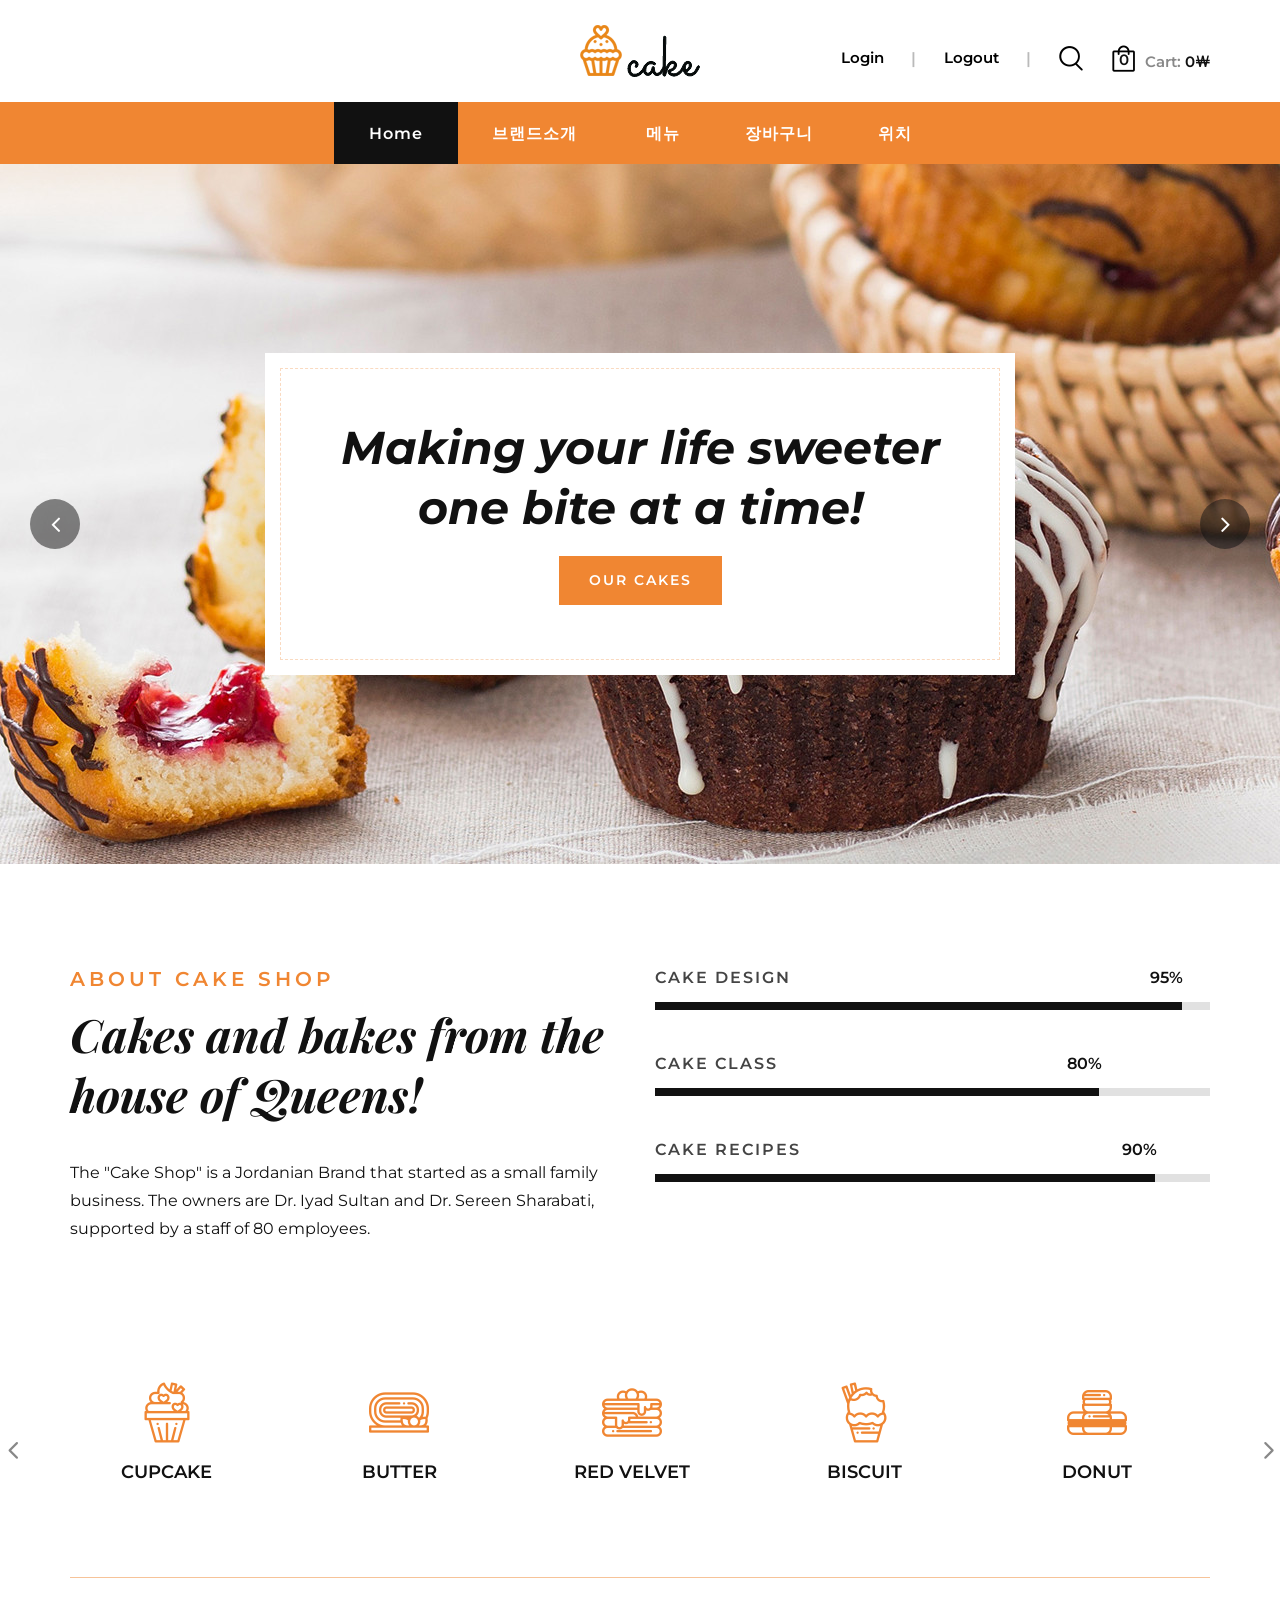
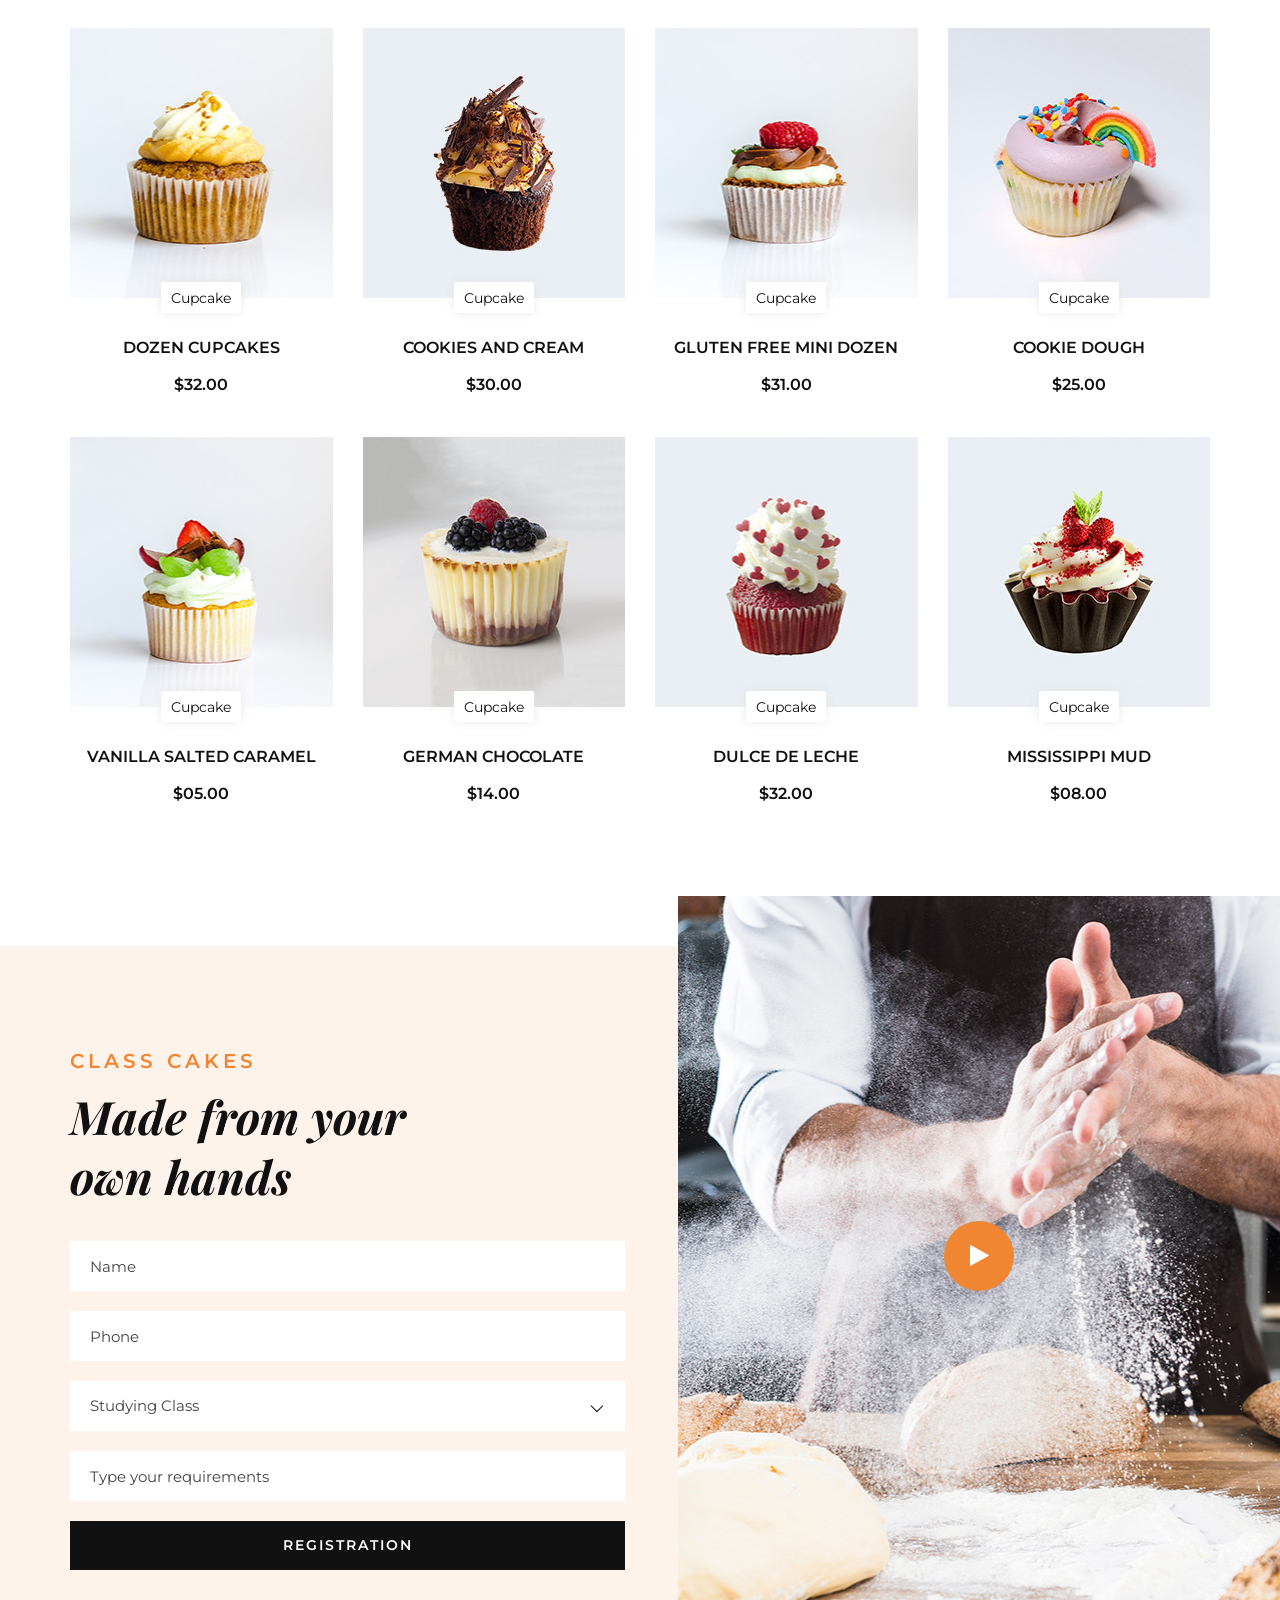
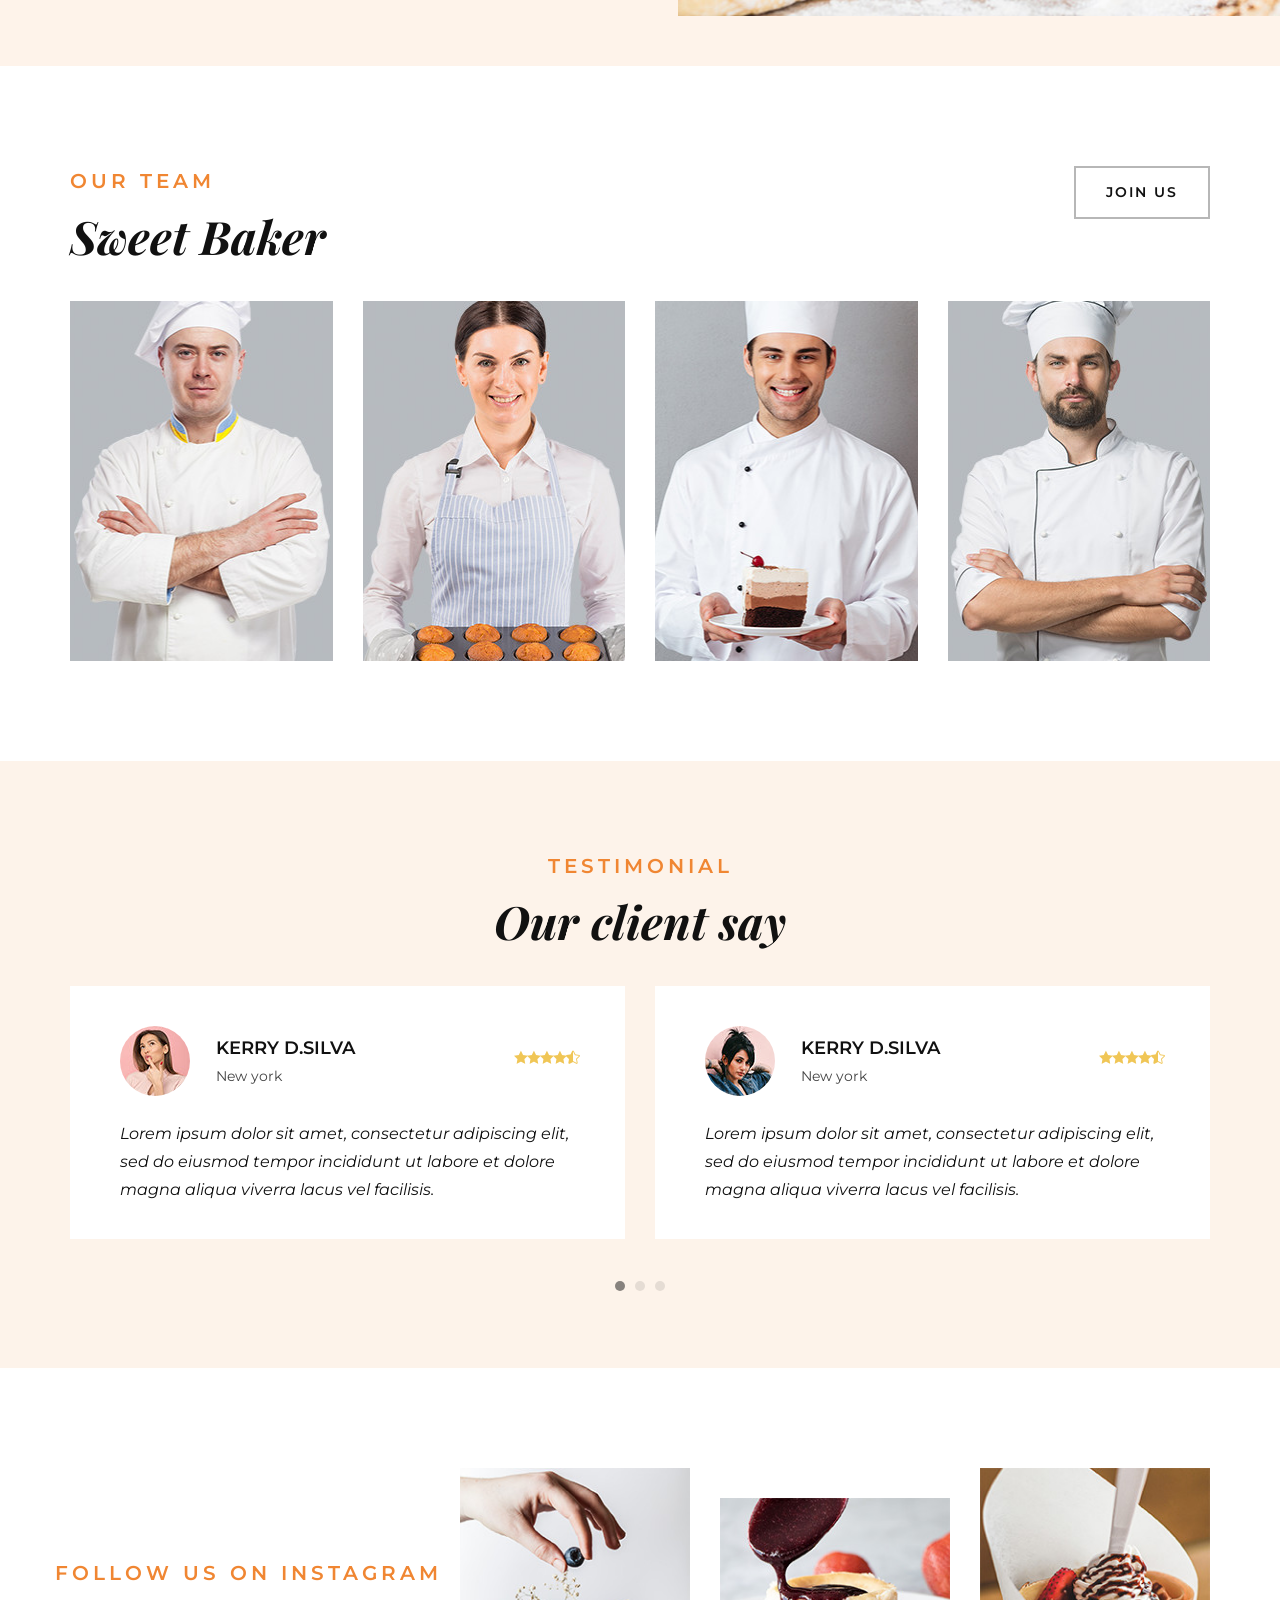
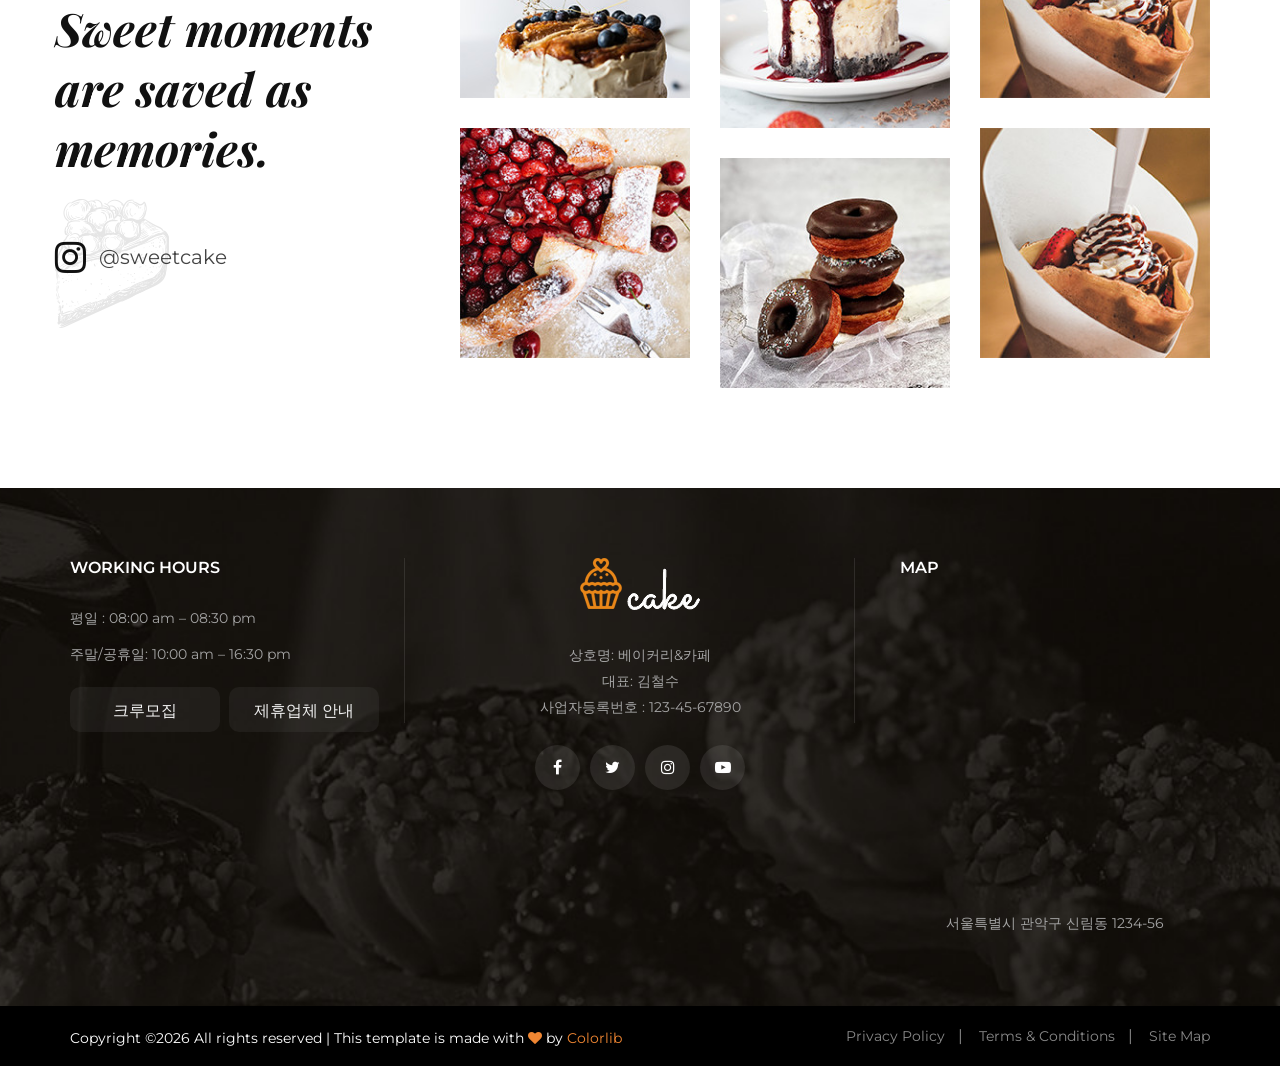
==== commit b8c0954b: "2023-11-20" ====
--- a/cake-main/index.html
+++ b/cake-main/index.html
@@ -89,6 +89,9 @@
                             <div class="header__top__right">
                                 <div class="header__top__right__links">
                                     <a href="login.html" class="log_in">Login</a>
+
+                                    <a href="#" class="log_in" onclick="logout()">Logout</a>
+
                                     <a href="#" class="search-switch"><img src="img/icon/search.png" alt=""></a>
                                     <!-- <a href="#"><img src="img/icon/heart.png" alt=""></a> -->
                                 </div>
@@ -796,6 +799,8 @@
 <script src="js/owl.carousel.min.js"></script>
 <script src="js/jquery.nicescroll.min.js"></script>
 <script src="js/main.js"></script>
+<script src="js/data.js"></script>
+<script src="js/login.js"></script>
 </body>
 
 </html>
--- a/cake-main/css/style.css
+++ b/cake-main/css/style.css
@@ -1373,13 +1373,13 @@
   padding-top: 60px;
 }
 
-.breadcrumb__text h2 {
+/* .breadcrumb__text h2 {
   font-size: 50px;
   color: #000000;
   font-weight: 700;
   font-style: italic;
   font-family: "Playfair Display", serif;
-}
+} */
 
 .breadcrumb__links {
   text-align: right;
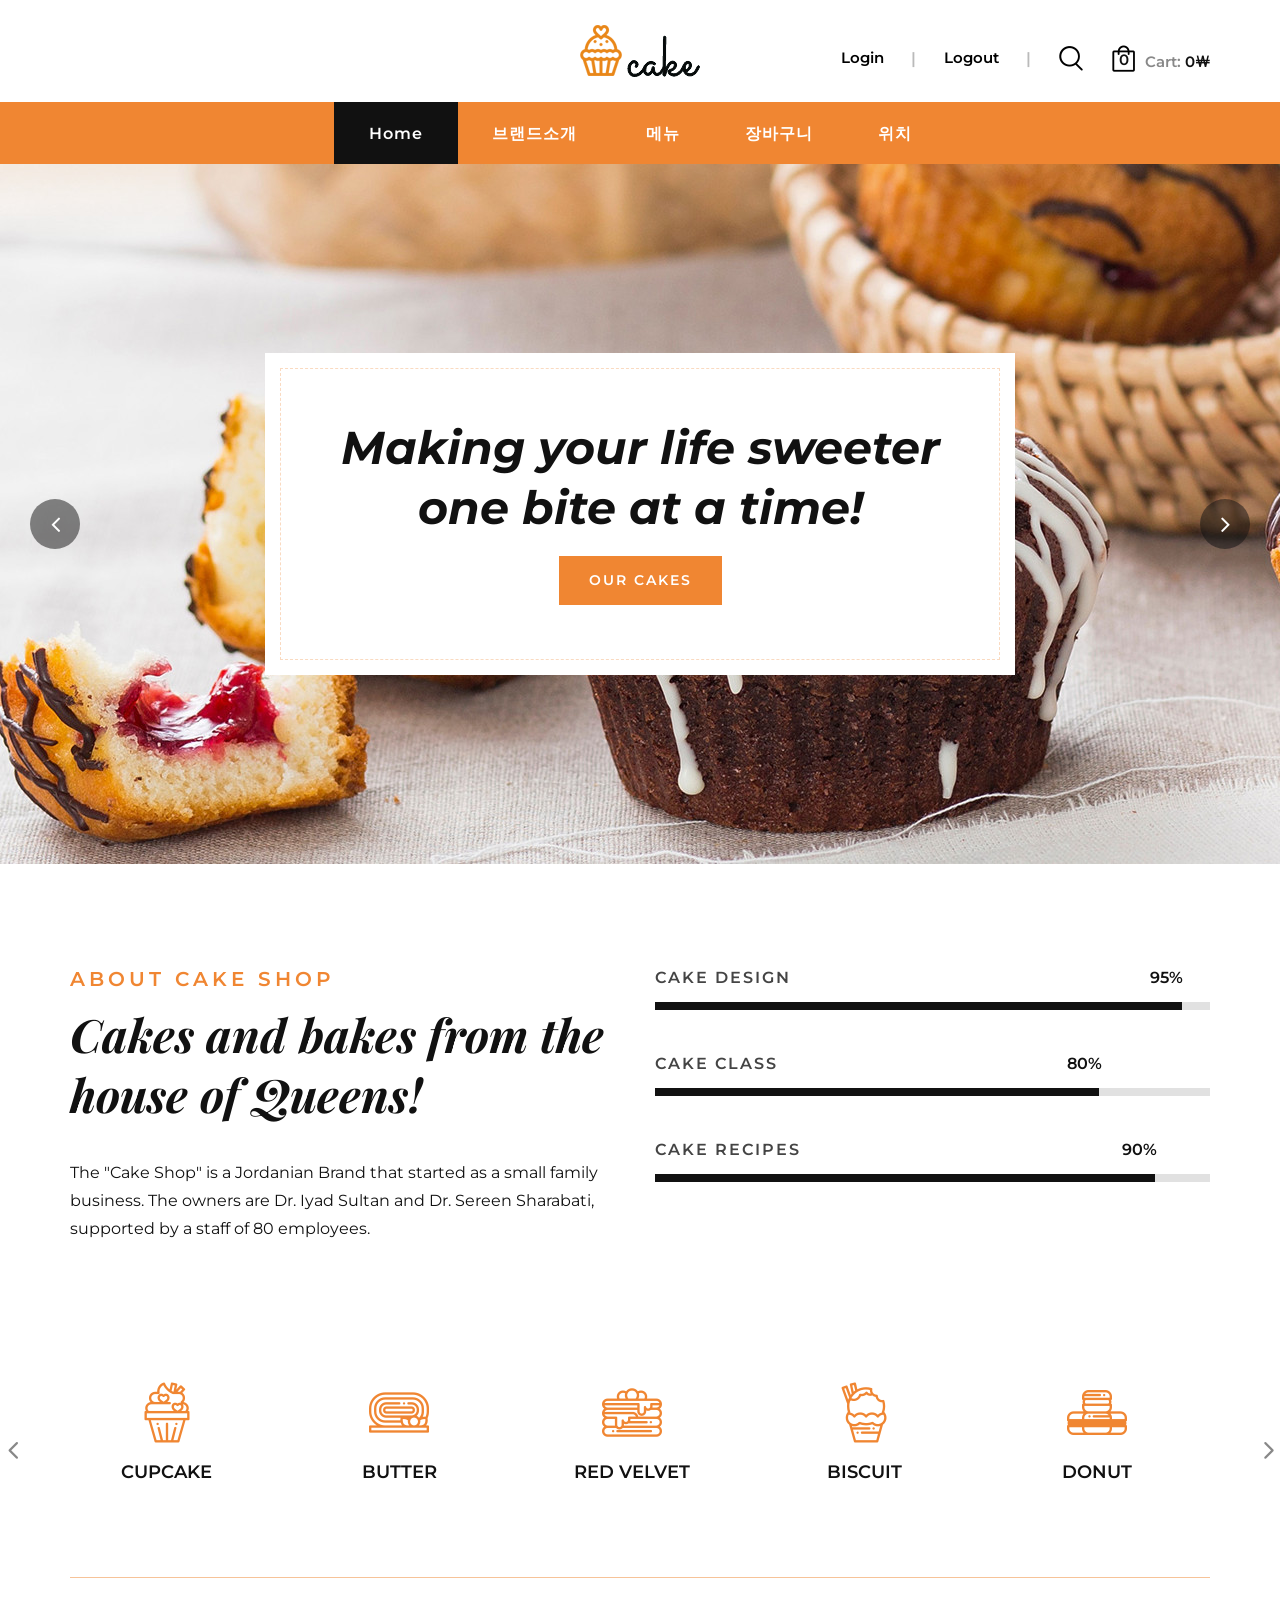
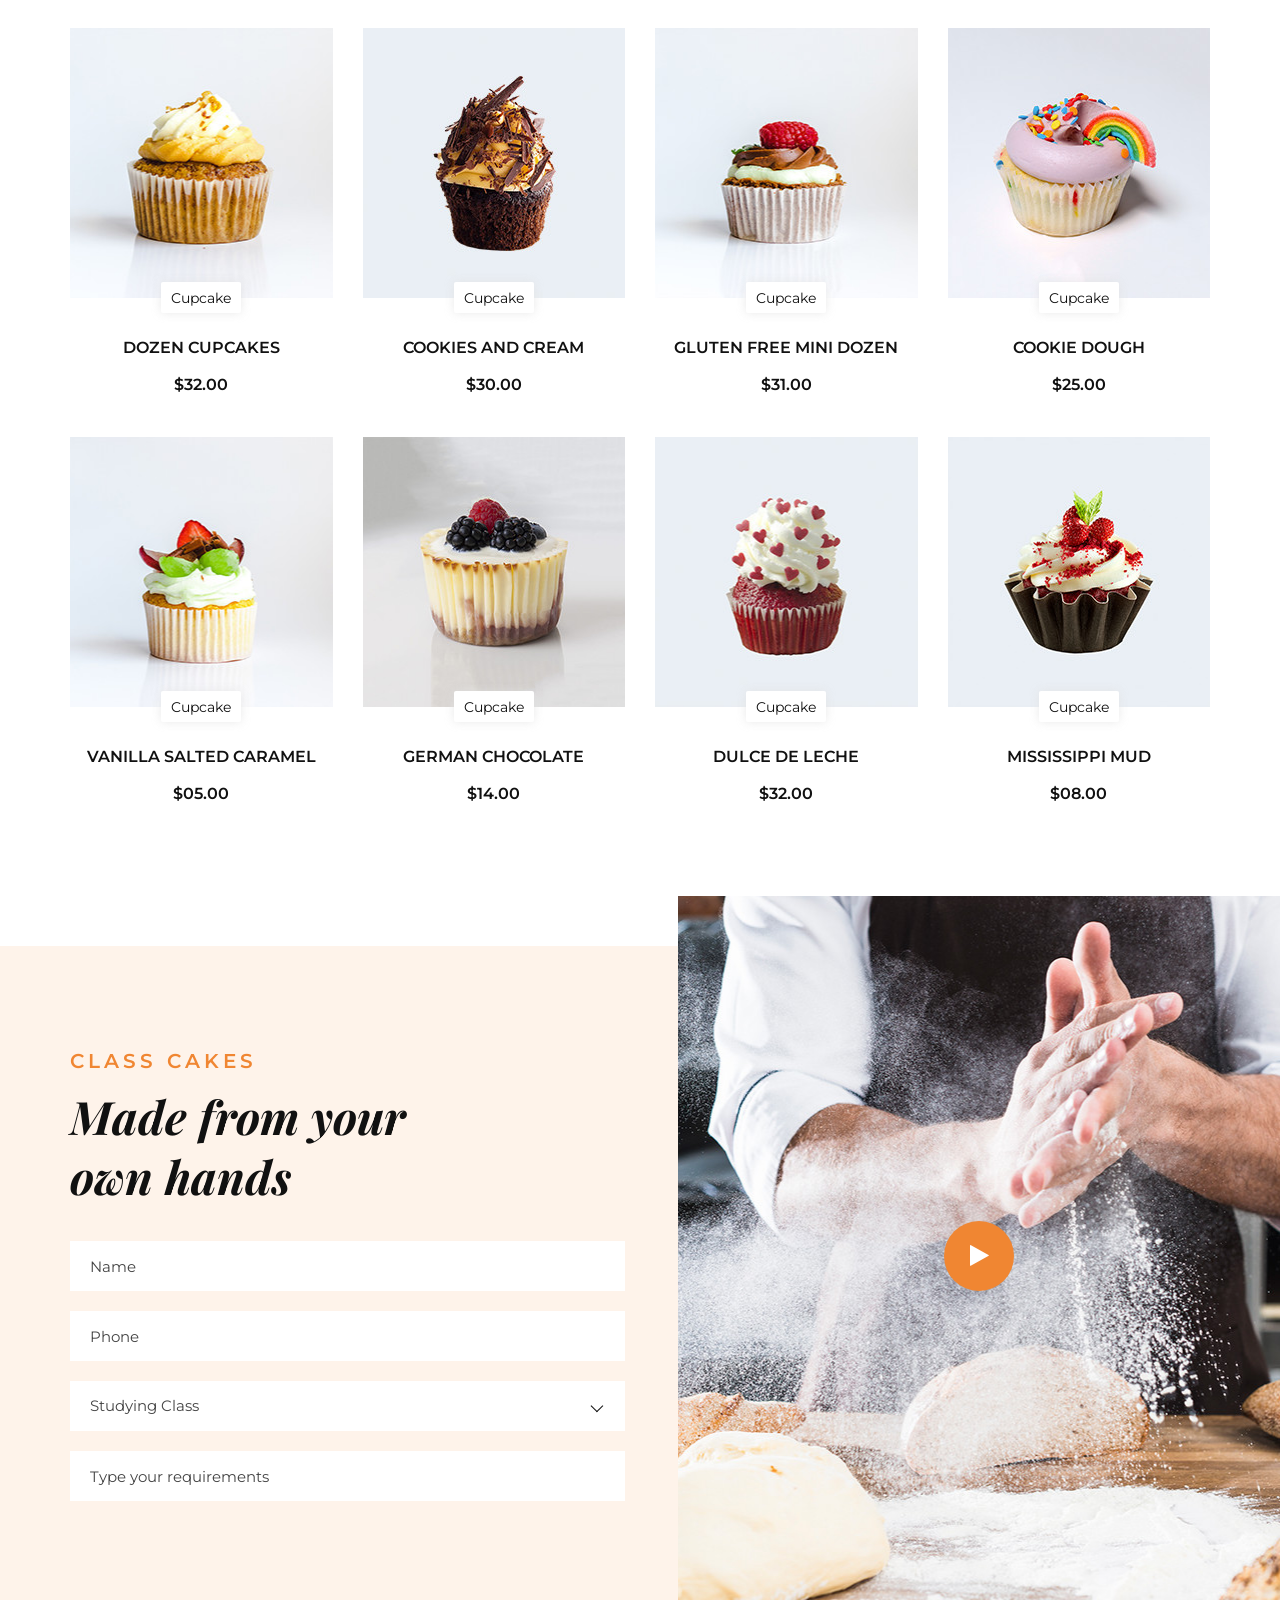
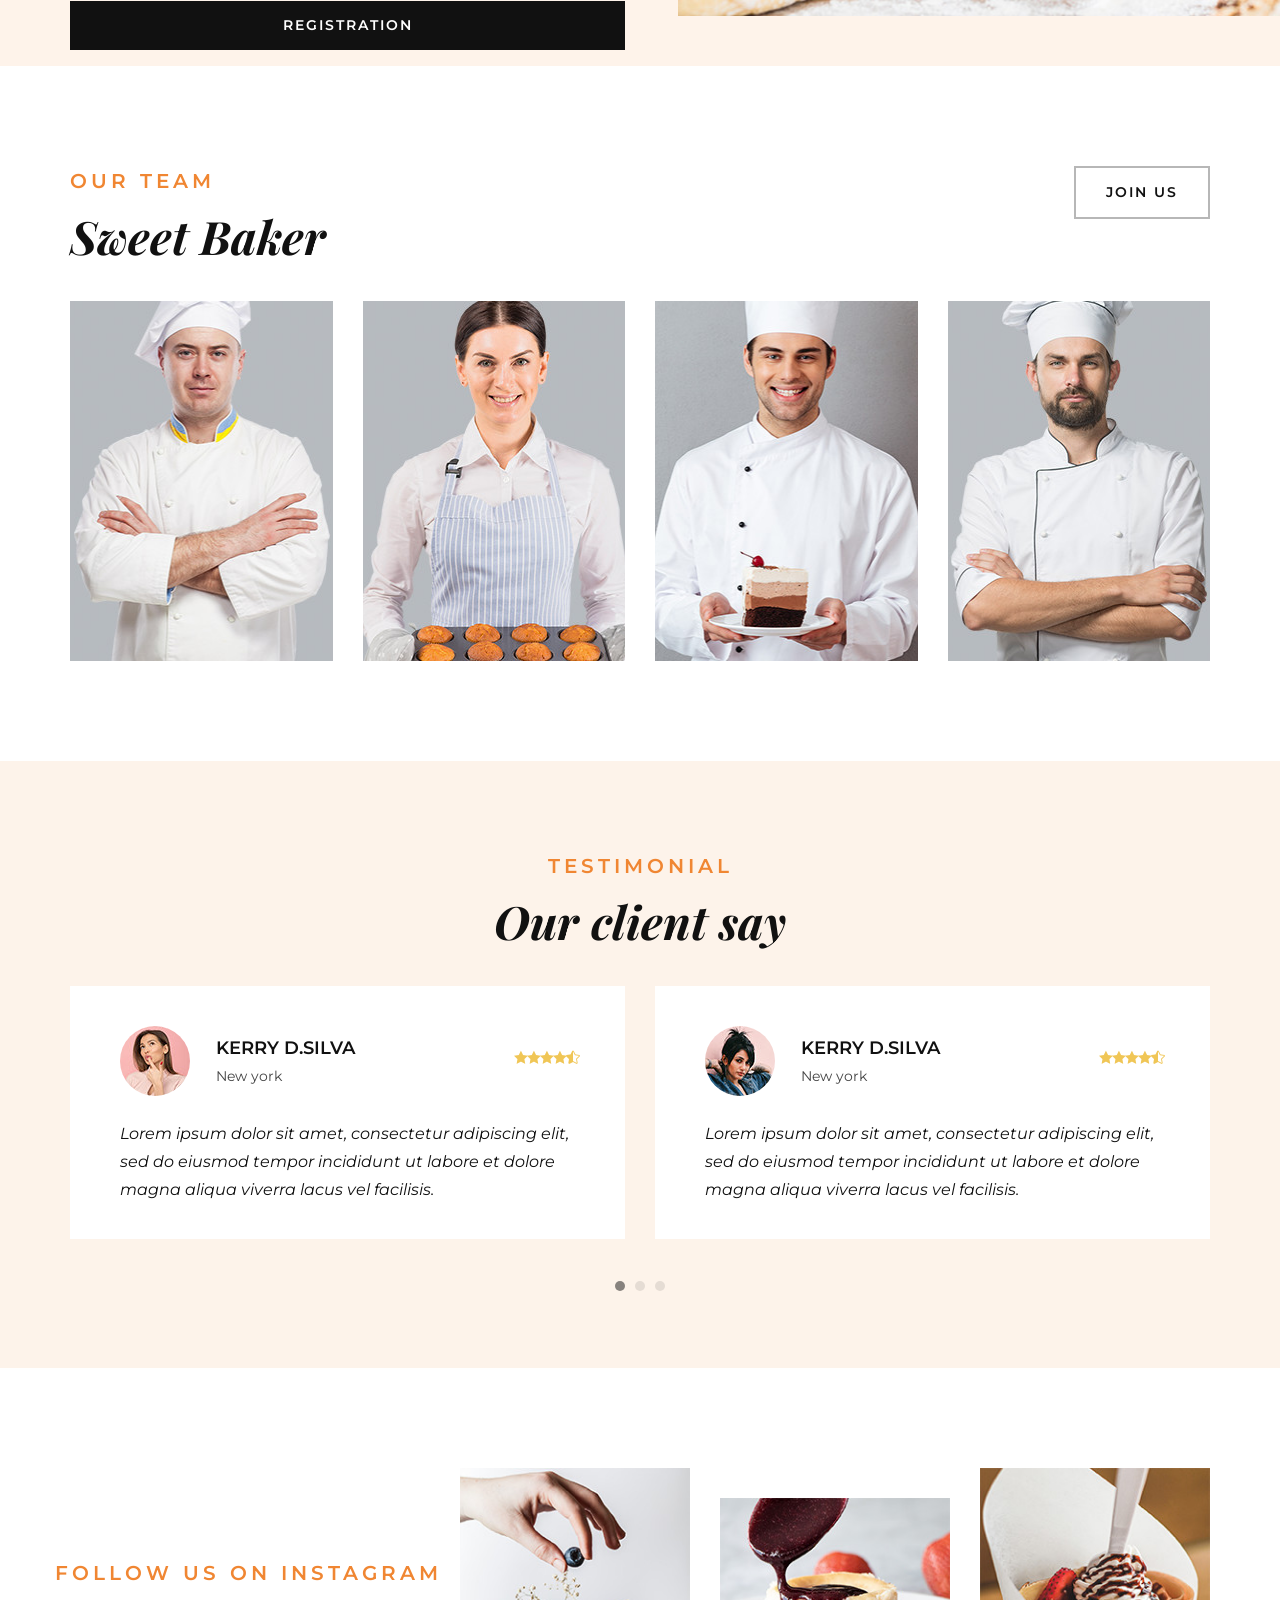
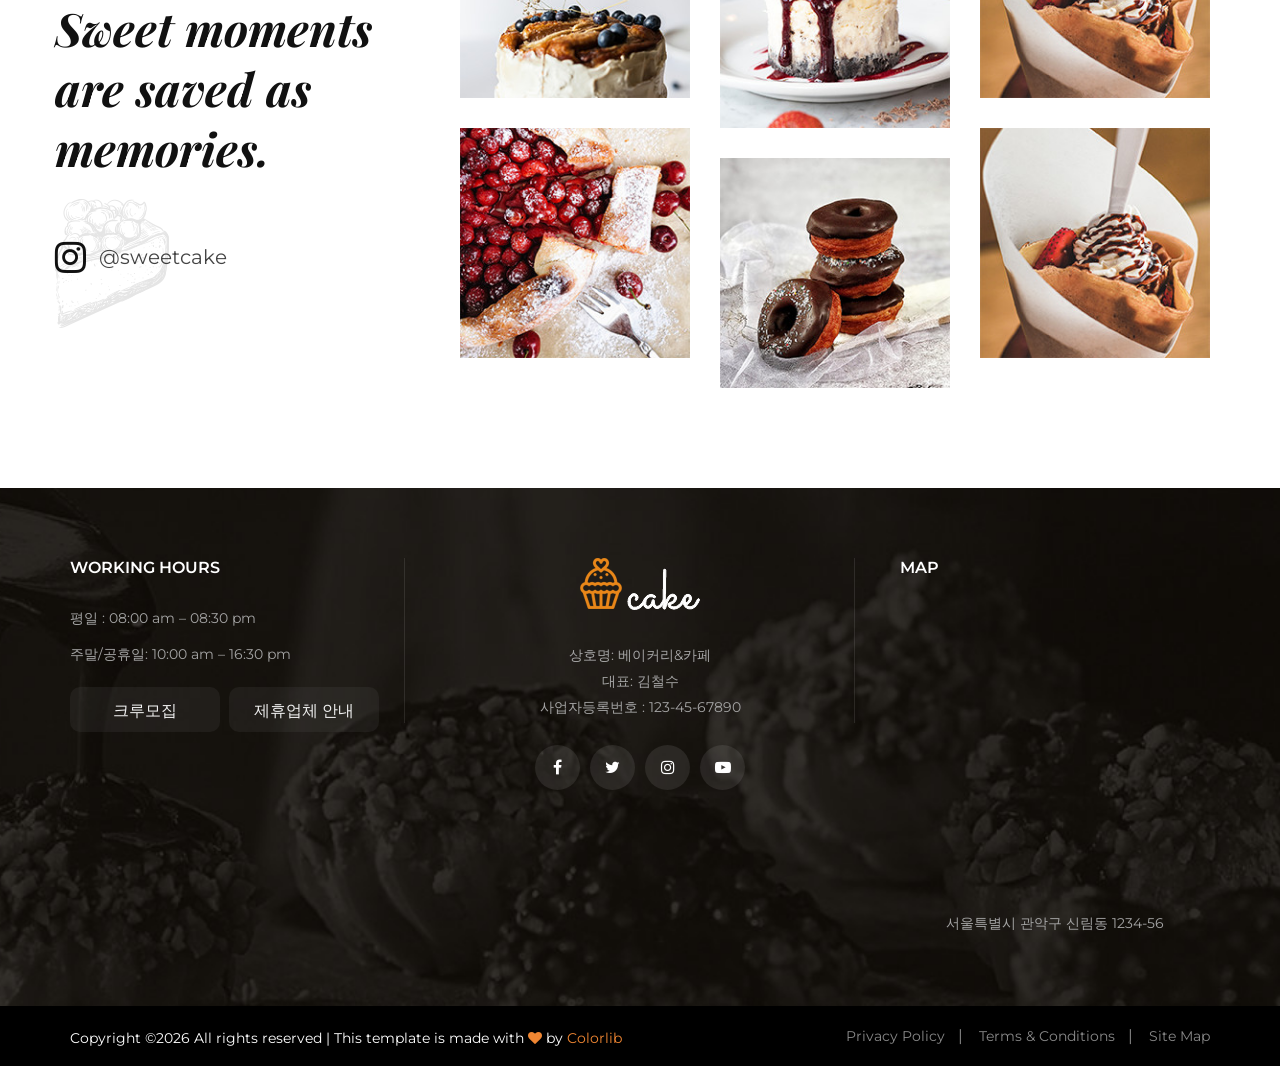
==== commit 7e5f9988: "2023-11-21" ====
--- a/cake-main/index.html
+++ b/cake-main/index.html
@@ -26,6 +26,7 @@
     <link rel="stylesheet" href="css/owl.carousel.min.css" type="text/css">
     <link rel="stylesheet" href="css/slicknav.min.css" type="text/css">
     <link rel="stylesheet" href="css/style.css" type="text/css">
+    <link rel="stylesheet" href="css/login.css" type="text/css">
 </head>
 
 <body>
--- a/cake-main/css/login.css
+++ b/cake-main/css/login.css
@@ -0,0 +1,36 @@
+.site-btn {
+    display: block;
+    margin: auto;
+    margin-top: 80px;
+    width: 80%;
+}
+
+.breadcrumb__text {
+    margin-left: 30%;
+}
+
+.checkout__input__checkbox {
+    display: inline-block;
+}
+.checkout__input__checkbox p{
+    font-size: 15px;
+}
+
+.signin_id_pw {
+    float: right;
+}
+
+.signin_id_pw a{
+    color: rgb(85, 85, 85);
+    font-size: 14px;
+    margin-right: 25px;
+}
+
+/* style.css 주석 처리 함 */
+.breadcrumb__text h2 {
+    font-size: 40px;
+    color: #000000;
+    text-align: left;
+    /* border-bottom: 1px solid black;
+    display: inline-block; */
+}
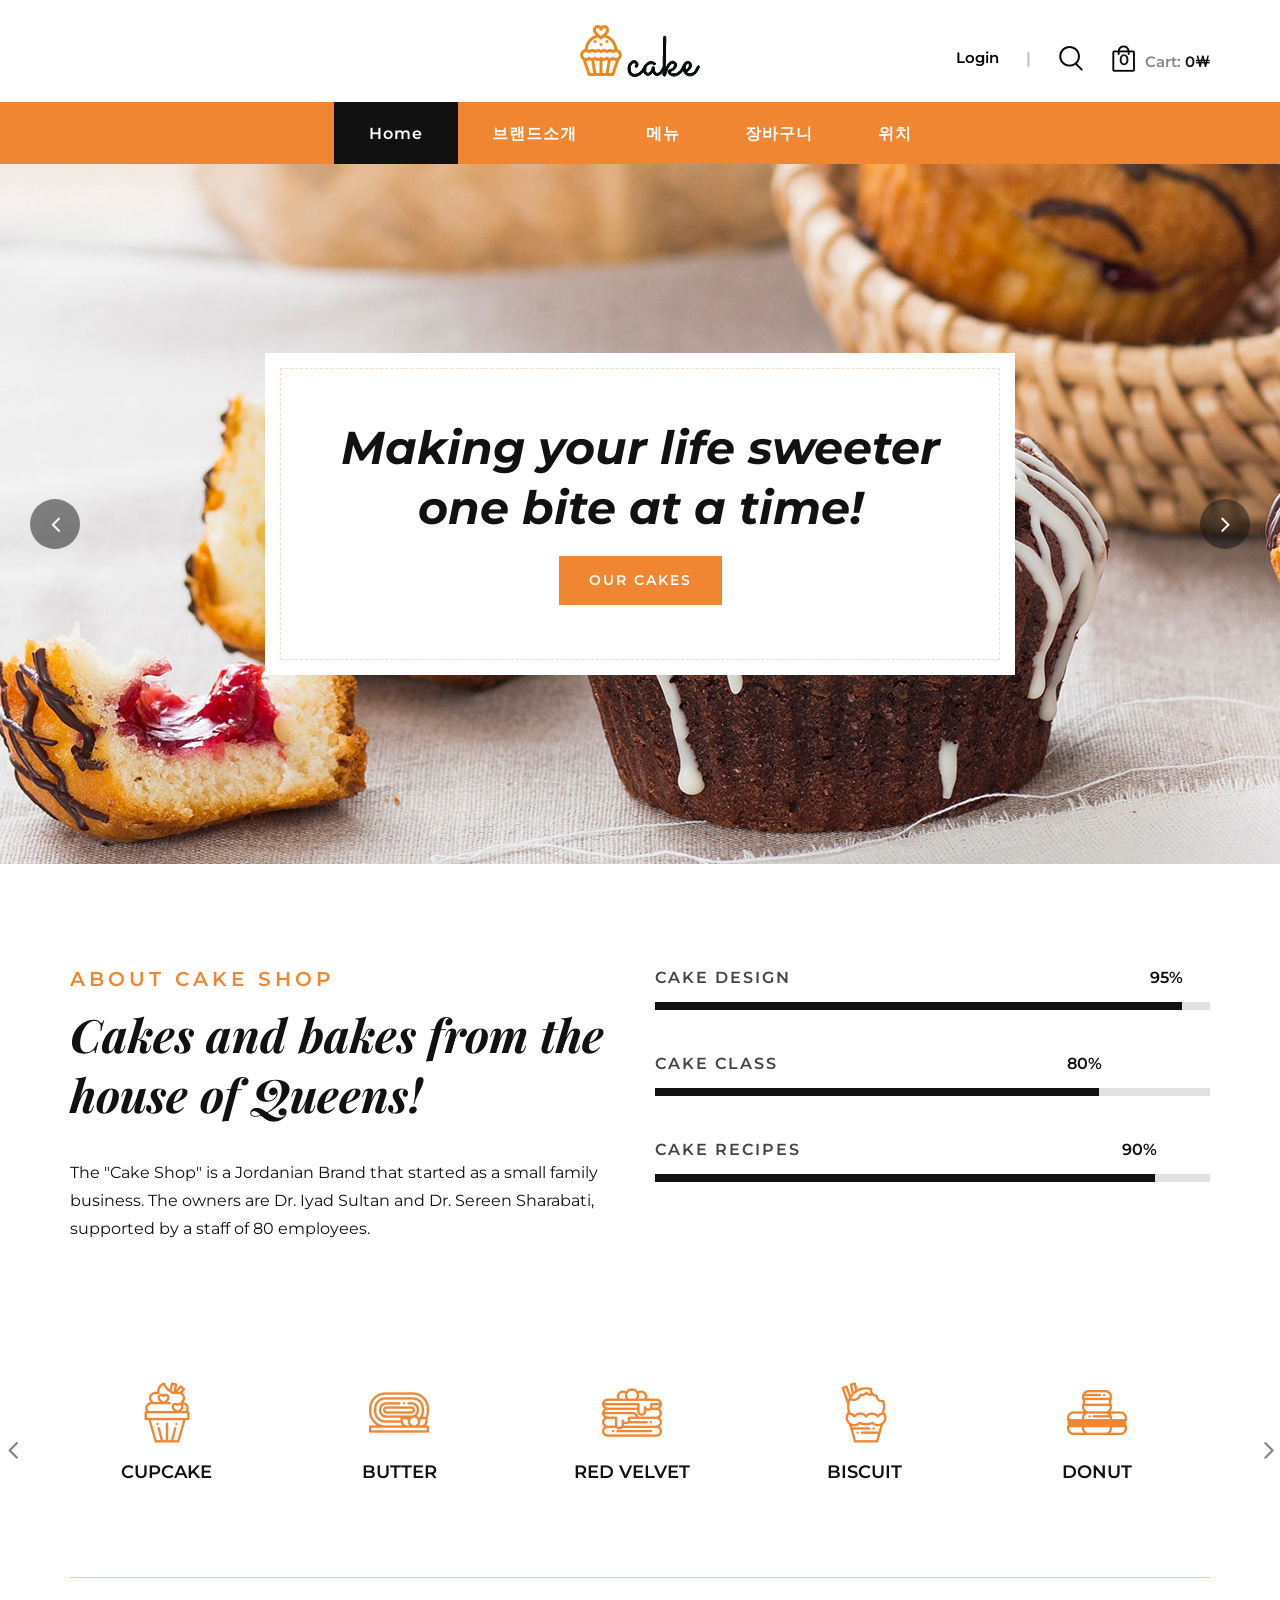
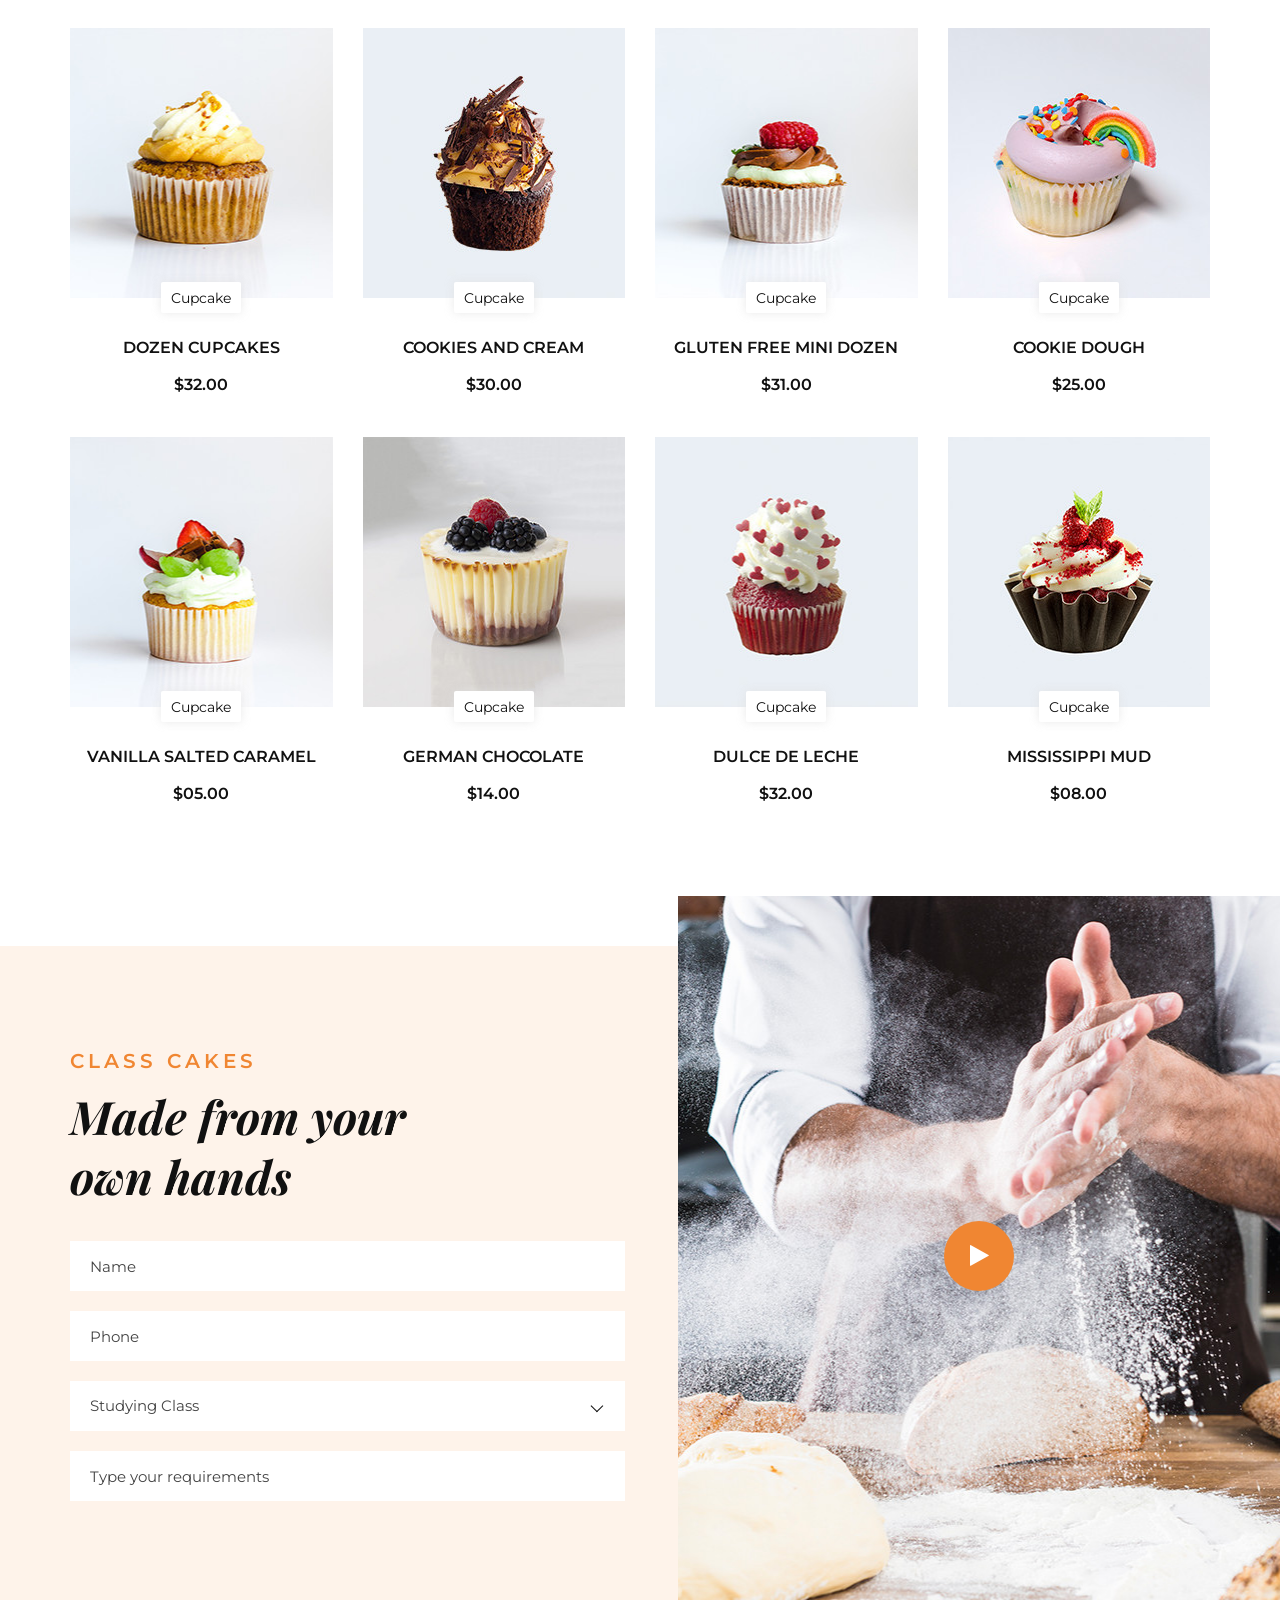
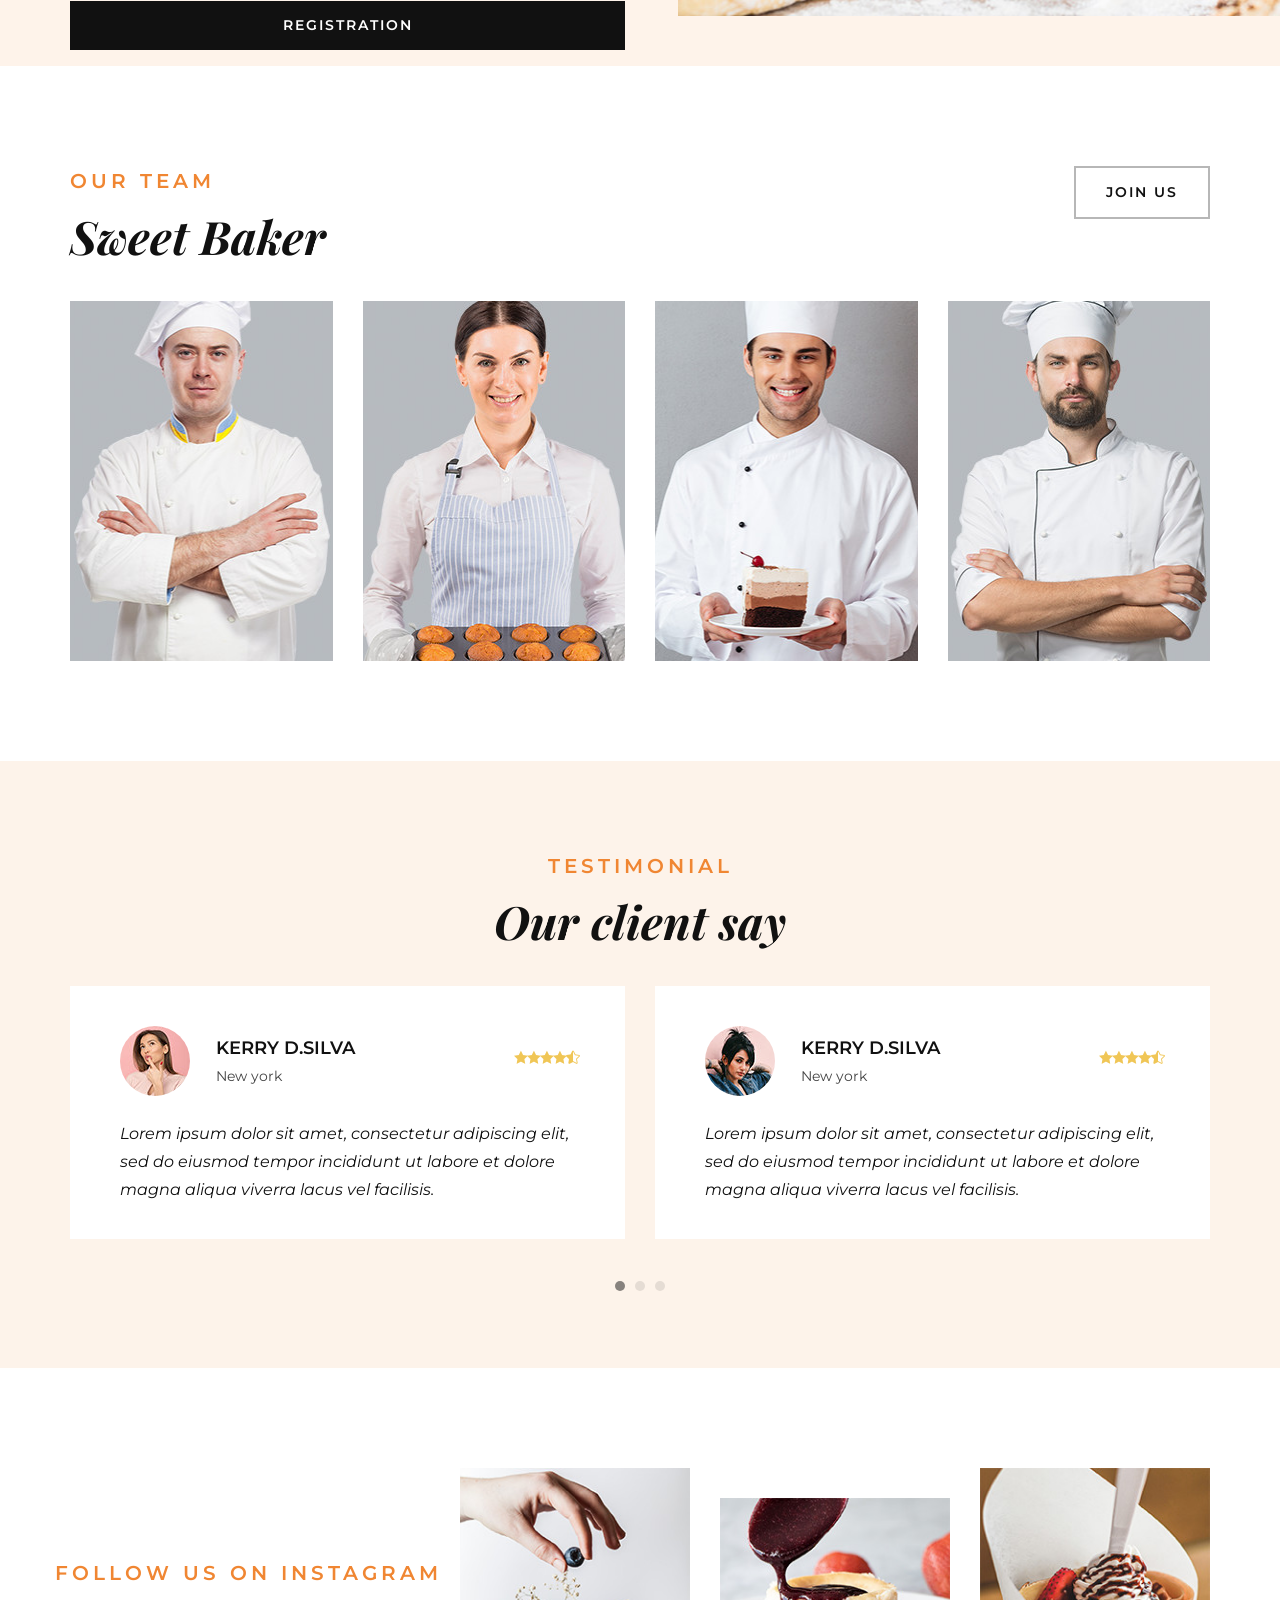
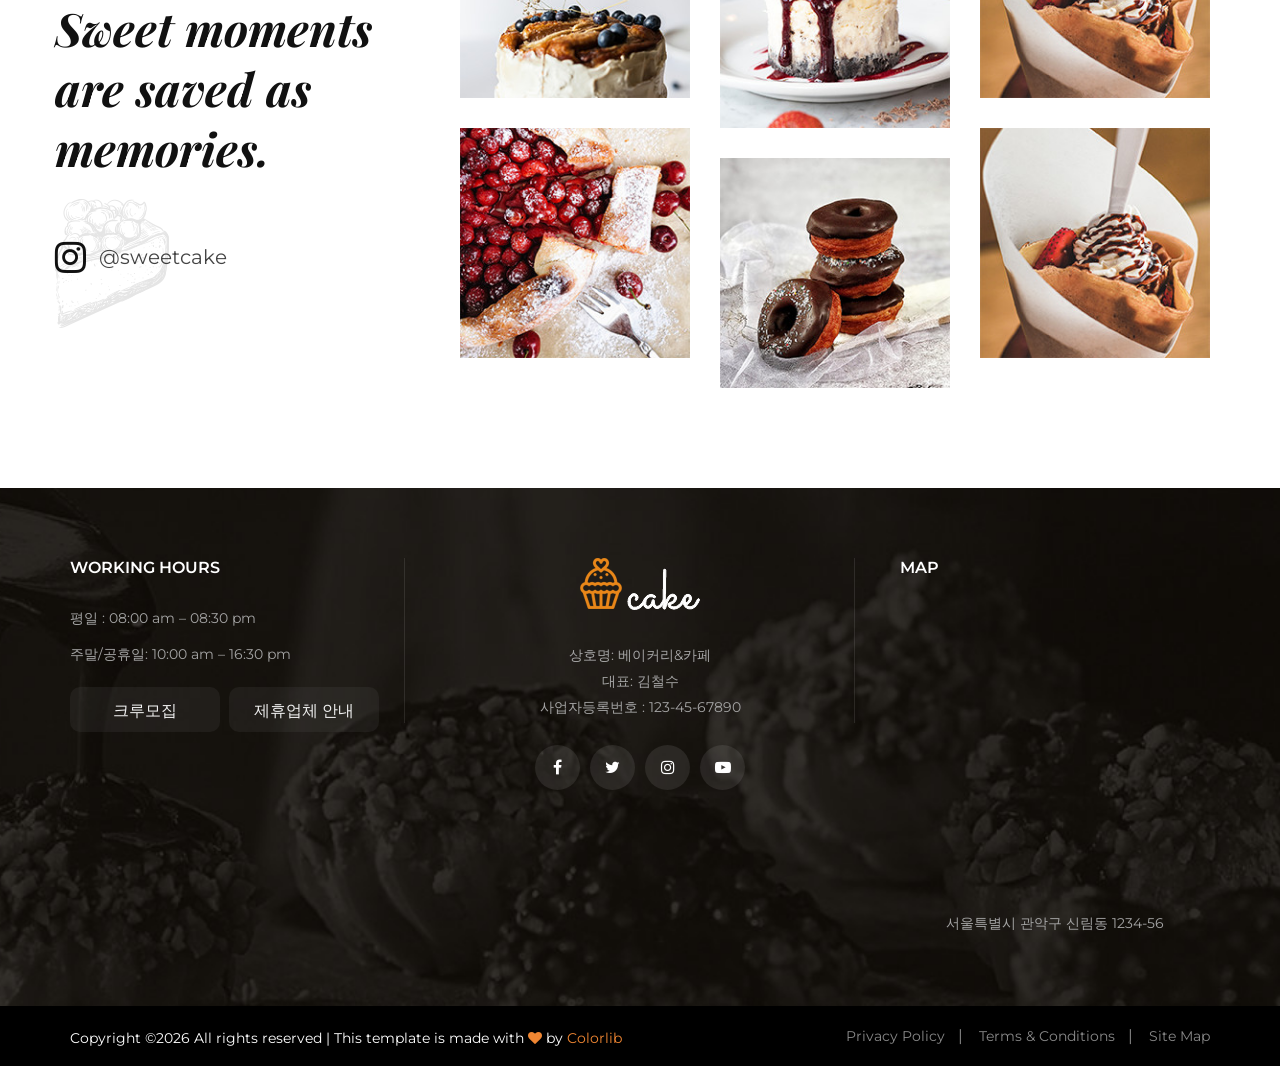
==== commit b86a12b8: "23-11-21-02" ====
--- a/cake-main/index.html
+++ b/cake-main/index.html
@@ -91,7 +91,7 @@
                                 <div class="header__top__right__links">
                                     <a href="login.html" class="log_in">Login</a>
 
-                                    <a href="#" class="log_in" onclick="logout()">Logout</a>
+                                    <!-- <a href="#" class="log_out" onclick="logout()">Logout</a> -->
 
                                     <a href="#" class="search-switch"><img src="img/icon/search.png" alt=""></a>
                                     <!-- <a href="#"><img src="img/icon/heart.png" alt=""></a> -->
--- a/cake-main/css/login.css
+++ b/cake-main/css/login.css
@@ -33,4 +33,17 @@
     text-align: left;
     /* border-bottom: 1px solid black;
     display: inline-block; */
-}+}
+
+/* style.css에 .log_in도 있음 */
+.log_out {
+    color: #000;
+    font-size: 15px;
+    font-weight: 600;
+  }
+  .log_out:hover {
+    color: #000;
+  }
+  .log_out:focus {
+    color: #000;
+  }
